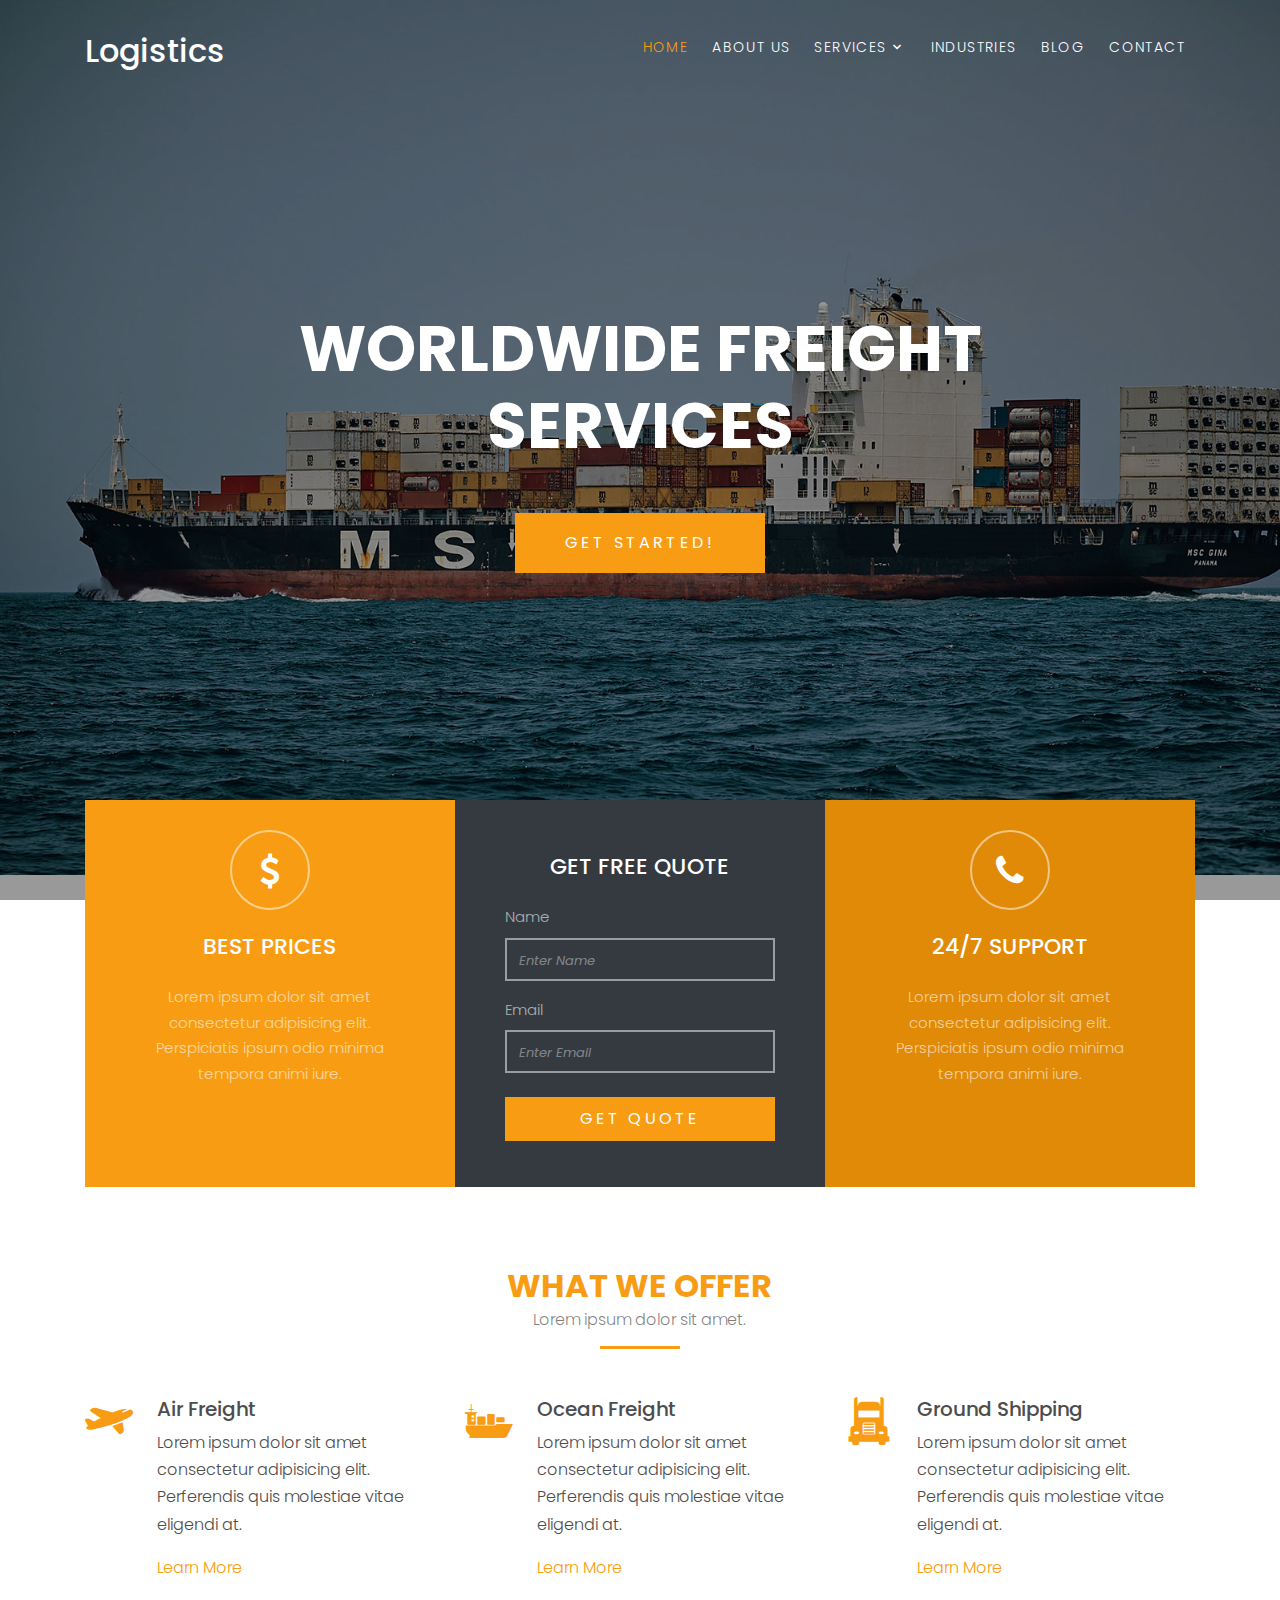
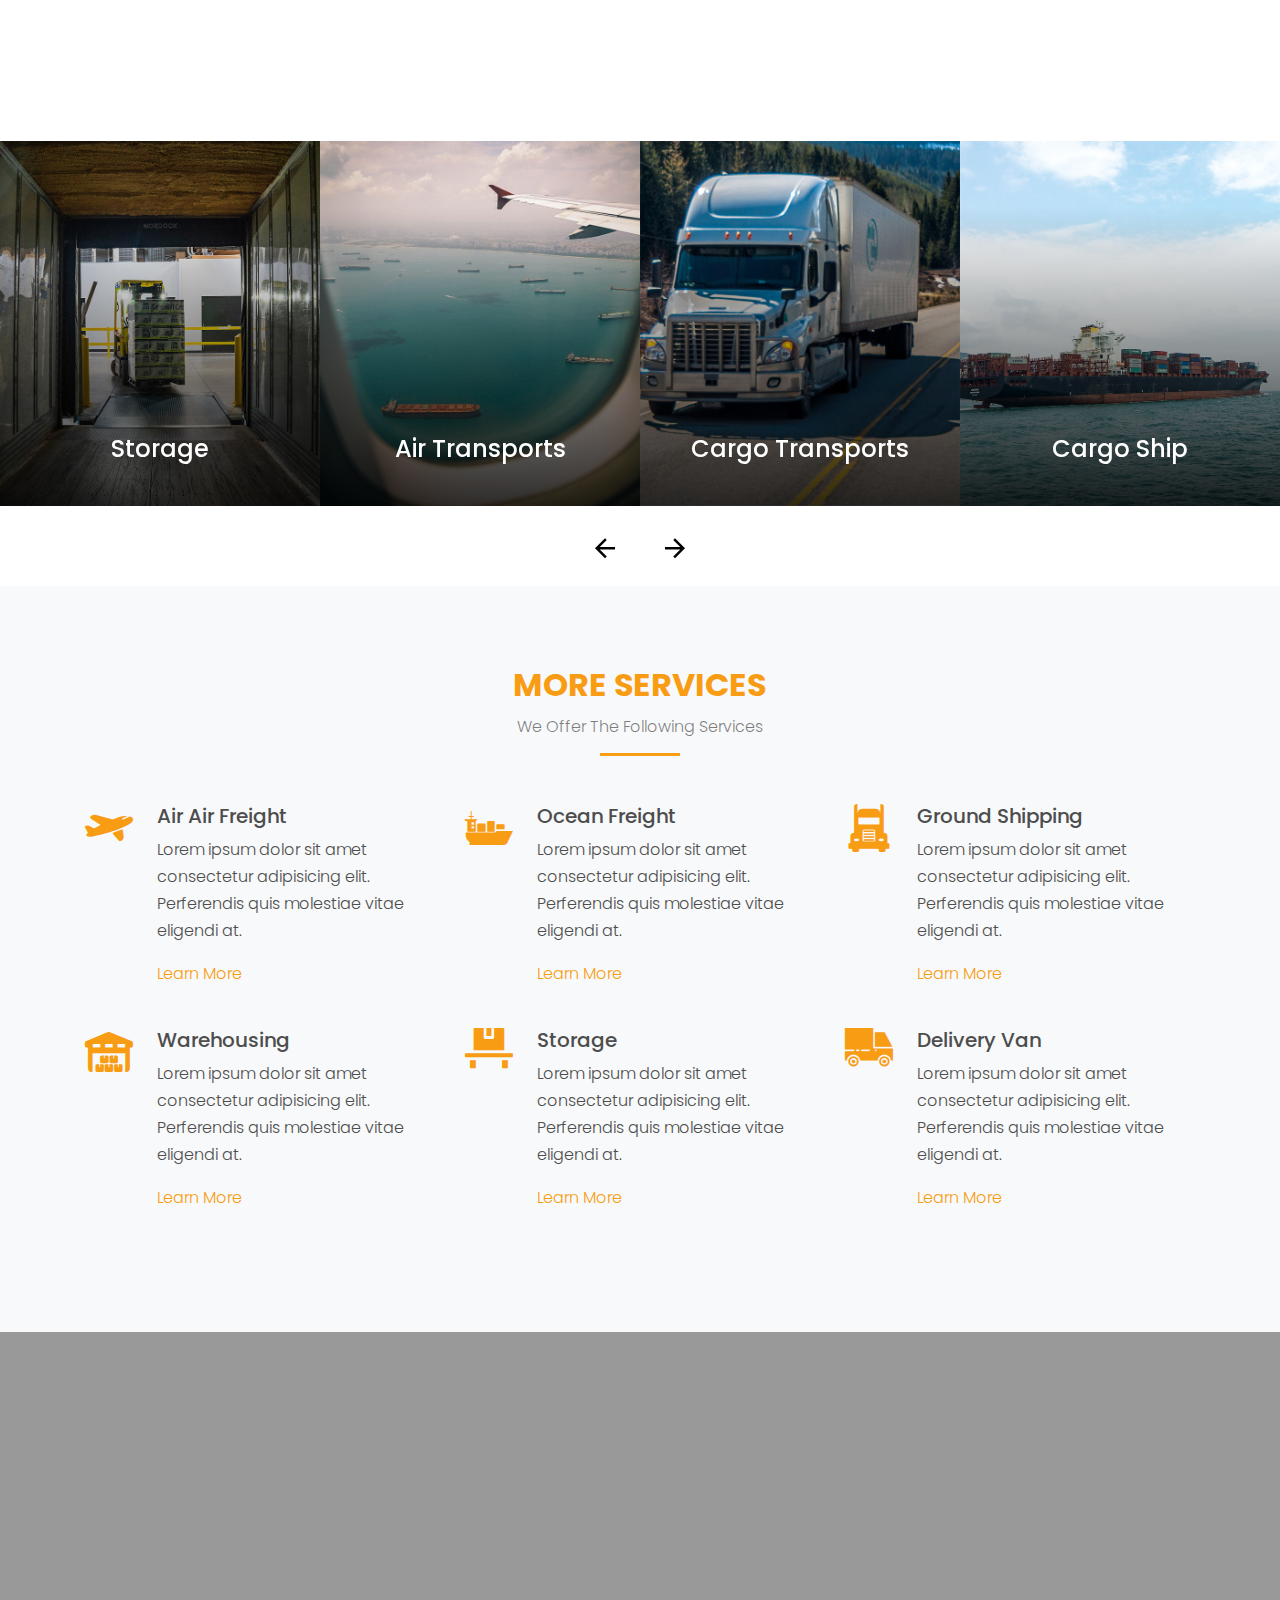
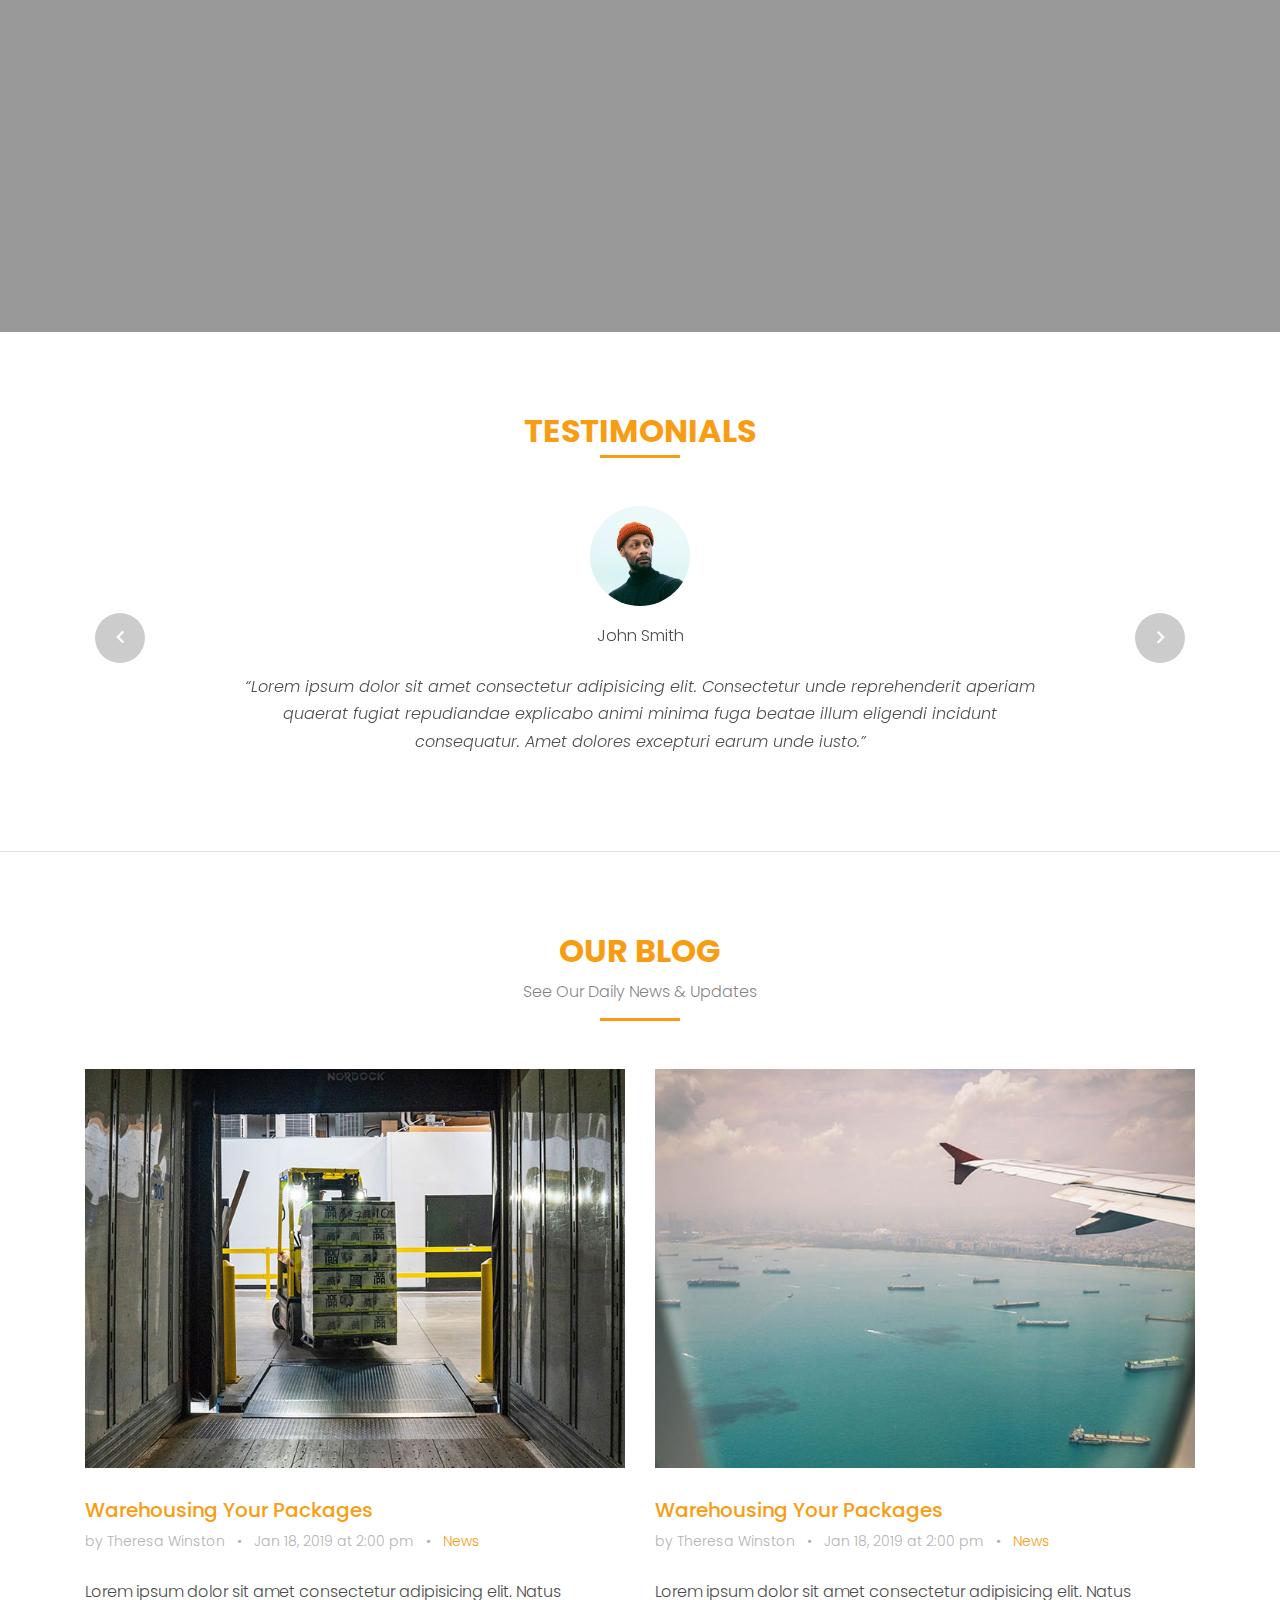
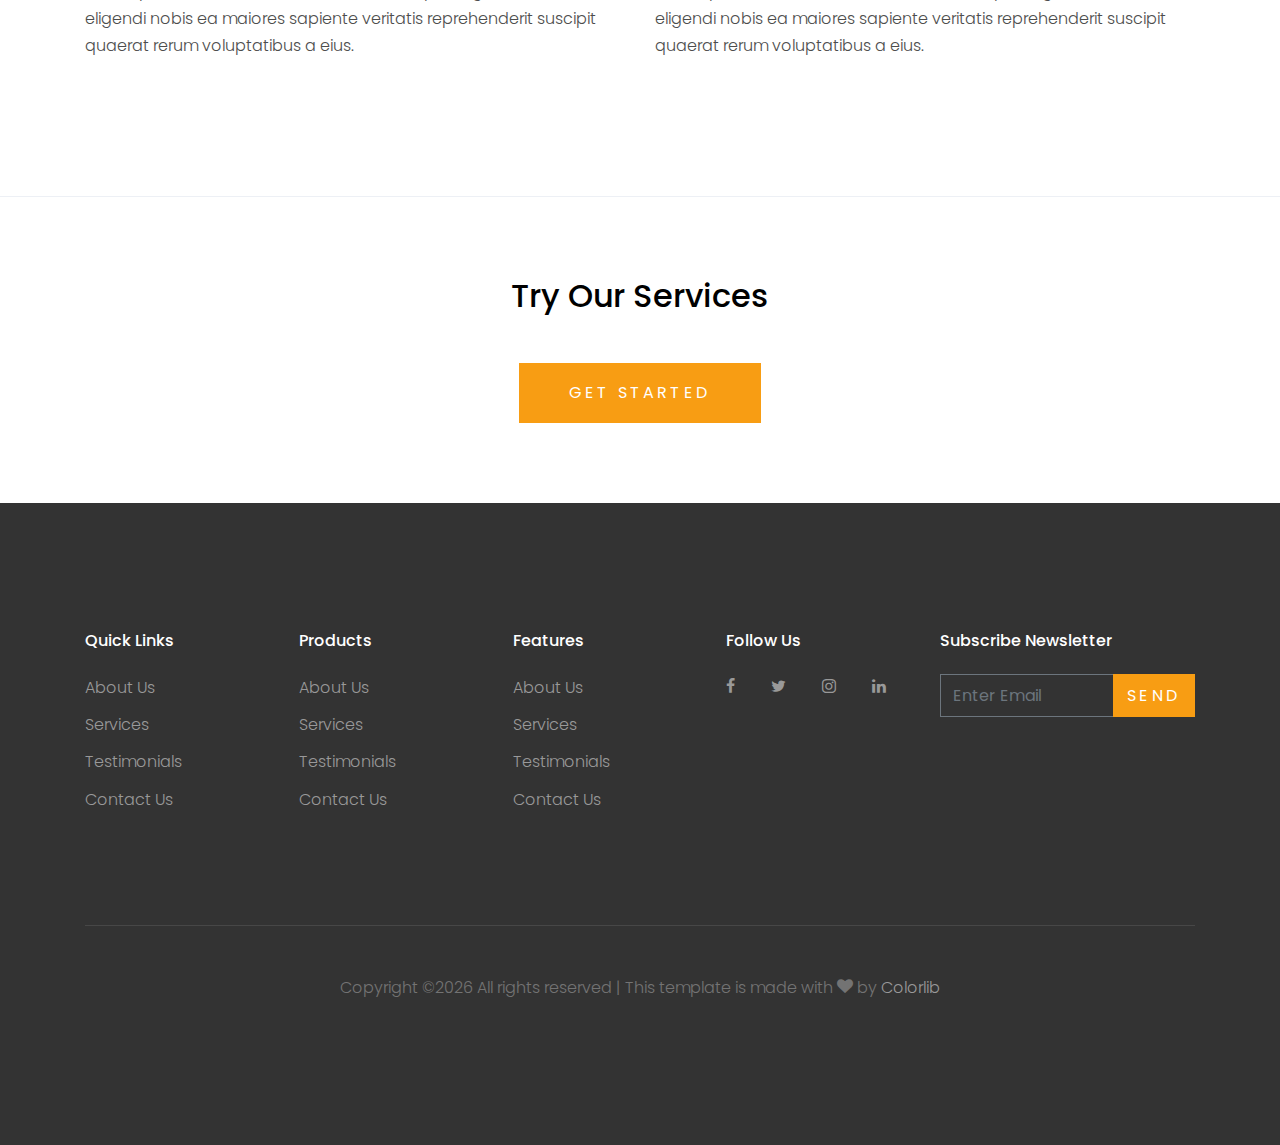
==== index.html @ 77e8cea9 "add index web" ====
<!DOCTYPE html>
<html lang="en">
  <head>
    <title>Logistics &mdash; Colorlib Website Template</title>
    <meta charset="utf-8">
    <meta name="viewport" content="width=device-width, initial-scale=1, shrink-to-fit=no">

    <link rel="stylesheet" href="https://fonts.googleapis.com/css?family=Poppins:200,300,400,700,900|Display+Playfair:200,300,400,700"> 
    <link rel="stylesheet" href="fonts/icomoon/style.css">

    <link rel="stylesheet" href="css/bootstrap.min.css">
    <link rel="stylesheet" href="css/magnific-popup.css">
    <link rel="stylesheet" href="css/jquery-ui.css">
    <link rel="stylesheet" href="css/owl.carousel.min.css">
    <link rel="stylesheet" href="css/owl.theme.default.min.css">

    <link rel="stylesheet" href="css/bootstrap-datepicker.css">

    <link rel="stylesheet" href="fonts/flaticon/font/flaticon.css">



    <link rel="stylesheet" href="css/aos.css">

    <link rel="stylesheet" href="css/style.css">
    
  </head>
  <body>
  
  <div class="site-wrap">

    <div class="site-mobile-menu">
      <div class="site-mobile-menu-header">
        <div class="site-mobile-menu-close mt-3">
          <span class="icon-close2 js-menu-toggle"></span>
        </div>
      </div>
      <div class="site-mobile-menu-body"></div>
    </div>
    
    <header class="site-navbar py-3" role="banner">

      <div class="container">
        <div class="row align-items-center">
          
          <div class="col-11 col-xl-2">
            <h1 class="mb-0"><a href="index.html" class="text-white h2 mb-0">Logistics</a></h1>
          </div>
          <div class="col-12 col-md-10 d-none d-xl-block">
            <nav class="site-navigation position-relative text-right" role="navigation">

              <ul class="site-menu js-clone-nav mx-auto d-none d-lg-block">
                <li class="active"><a href="index.html">Home</a></li>
                <li><a href="about.html">About Us</a></li>
                <li class="has-children">
                  <a href="services.html">Services</a>
                  <ul class="dropdown">
                    <li><a href="#">Air Freight</a></li>
                    <li><a href="#">Ocean Freight</a></li>
                    <li><a href="#">Ground Shipping</a></li>
                    <li><a href="#">Warehousing</a></li>
                    <li><a href="#">Storage</a></li>
                  </ul>
                </li>
                <li><a href="industries.html">Industries</a></li>
                <li><a href="blog.html">Blog</a></li>
                <li><a href="contact.html">Contact</a></li>
              </ul>
            </nav>
          </div>


          <div class="d-inline-block d-xl-none ml-md-0 mr-auto py-3" style="position: relative; top: 3px;"><a href="#" class="site-menu-toggle js-menu-toggle text-white"><span class="icon-menu h3"></span></a></div>

          </div>

        </div>
      </div>
      
    </header>

  

    <div class="site-blocks-cover overlay" style="background-image: url(images/hero_bg_1.jpg);" data-aos="fade" data-stellar-background-ratio="0.5">
      <div class="container">
        <div class="row align-items-center justify-content-center text-center">

          <div class="col-md-8" data-aos="fade-up" data-aos-delay="400">
            

            <h1 class="text-white font-weight-light mb-5 text-uppercase font-weight-bold">Worldwide Freight Services</h1>
            <p><a href="#" class="btn btn-primary py-3 px-5 text-white">Get Started!</a></p>

          </div>
        </div>
      </div>
    </div>  

    <div class="container">
      <div class="row align-items-center no-gutters align-items-stretch overlap-section">
        <div class="col-md-4">
          <div class="feature-1 pricing h-100 text-center">
            <div class="icon">
              <span class="icon-dollar"></span>
            </div>
            <h2 class="my-4 heading">Best Prices</h2>
            <p>Lorem ipsum dolor sit amet consectetur adipisicing elit. Perspiciatis ipsum odio minima tempora animi iure.</p>
          </div>
        </div>
        <div class="col-md-4">
          <div class="free-quote bg-dark h-100">
            <h2 class="my-4 heading  text-center">Get Free Quote</h2>
            <form method="post">
              <div class="form-group">
                <label for="fq_name">Name</label>
                <input type="text" class="form-control btn-block" id="fq_name" name="fq_name" placeholder="Enter Name">
              </div>
              <div class="form-group mb-4">
                <label for="fq_email">Email</label>
                <input type="text" class="form-control btn-block" id="fq_email" name="fq_email" placeholder="Enter Email">
              </div>
              <div class="form-group">
                <input type="submit" class="btn btn-primary text-white py-2 px-4 btn-block" value="Get Quote">  
              </div>
            </form>
          </div>
        </div>
        <div class="col-md-4">
          <div class="feature-3 pricing h-100 text-center">
            <div class="icon">
              <span class="icon-phone"></span>
            </div>
            <h2 class="my-4 heading">24/7 Support</h2>
            <p>Lorem ipsum dolor sit amet consectetur adipisicing elit. Perspiciatis ipsum odio minima tempora animi iure.</p>
          </div>
        </div>
      </div>
    </div>

    <div class="site-section">
      <div class="container">
        <div class="row justify-content-center mb-5">
          <div class="col-md-7 text-center border-primary">
            <h2 class="mb-0 text-primary">What We Offer</h2>
            <p class="color-black-opacity-5">Lorem ipsum dolor sit amet.</p>
          </div>
        </div>
        <div class="row align-items-stretch">
          <div class="col-md-6 col-lg-4 mb-4 mb-lg-0">
            <div class="unit-4 d-flex">
              <div class="unit-4-icon mr-4"><span class="text-primary flaticon-travel"></span></div>
              <div>
                <h3>Air Freight</h3>
                <p>Lorem ipsum dolor sit amet consectetur adipisicing elit. Perferendis quis molestiae vitae eligendi at.</p>
                <p class="mb-0"><a href="#">Learn More</a></p>
              </div>
            </div>
          </div>
          <div class="col-md-6 col-lg-4 mb-4 mb-lg-0">
            <div class="unit-4 d-flex">
              <div class="unit-4-icon mr-4"><span class="text-primary flaticon-sea-ship-with-containers"></span></div>
              <div>
                <h3>Ocean Freight</h3>
                <p>Lorem ipsum dolor sit amet consectetur adipisicing elit. Perferendis quis molestiae vitae eligendi at.</p>
                <p class="mb-0"><a href="#">Learn More</a></p>
              </div>
            </div>
          </div>
          <div class="col-md-6 col-lg-4 mb-4 mb-lg-0">
            <div class="unit-4 d-flex">
              <div class="unit-4-icon mr-4"><span class="text-primary flaticon-frontal-truck"></span></div>
              <div>
                <h3>Ground Shipping</h3>
                <p>Lorem ipsum dolor sit amet consectetur adipisicing elit. Perferendis quis molestiae vitae eligendi at.</p>
                <p class="mb-0"><a href="#">Learn More</a></p>
              </div>
            </div>
          </div>

        </div>
      </div>
    </div>
  

    <div class="site-section block-13">
      <!-- <div class="container"></div> -->


      <div class="owl-carousel nonloop-block-13">
        <div>
          <a href="#" class="unit-1 text-center">
            <img src="images/img_1.jpg" alt="Image" class="img-fluid">
            <div class="unit-1-text">
              <h3 class="unit-1-heading">Storage</h3>
              <p class="px-5">Lorem ipsum dolor sit amet consectetur adipisicing elit. Eos tempore ullam minus voluptate libero.</p>
            </div>
          </a>
        </div>

        <div>
          <a href="#" class="unit-1 text-center">
            <img src="images/img_2.jpg" alt="Image" class="img-fluid">
            <div class="unit-1-text">
              <h3 class="unit-1-heading">Air Transports</h3>
              <p class="px-5">Lorem ipsum dolor sit amet consectetur adipisicing elit. Eos tempore ullam minus voluptate libero.</p>
            </div>
          </a>
        </div>

        <div>
          <a href="#" class="unit-1 text-center">
            <img src="images/img_3.jpg" alt="Image" class="img-fluid">
            <div class="unit-1-text">
              <h3 class="unit-1-heading">Cargo Transports</h3>
              <p class="px-5">Lorem ipsum dolor sit amet consectetur adipisicing elit. Eos tempore ullam minus voluptate libero.</p>
            </div>
          </a>
        </div>

        <div>
          <a href="#" class="unit-1 text-center">
            <img src="images/img_4.jpg" alt="Image" class="img-fluid">
            <div class="unit-1-text">
              <h3 class="unit-1-heading">Cargo Ship</h3>
              <p class="px-5">Lorem ipsum dolor sit amet consectetur adipisicing elit. Eos tempore ullam minus voluptate libero.</p>
            </div>
          </a>
        </div>

        <div>
          <a href="#" class="unit-1 text-center">
            <img src="images/img_5.jpg" alt="Image" class="img-fluid">
            <div class="unit-1-text">
              <h3 class="unit-1-heading">Ware Housing</h3>
              <p class="px-5">Lorem ipsum dolor sit amet consectetur adipisicing elit. Eos tempore ullam minus voluptate libero.</p>
            </div>
          </a>
        </div>


      </div>
    </div>


    

    <div class="site-section bg-light">
      <div class="container">
        <div class="row justify-content-center mb-5">
          <div class="col-md-7 text-center border-primary">
            <h2 class="font-weight-light text-primary">More Services</h2>
            <p class="color-black-opacity-5">We Offer The Following Services</p>
          </div>
        </div>
        <div class="row align-items-stretch">
          <div class="col-md-6 col-lg-4 mb-4 mb-lg-4">
            <div class="unit-4 d-flex">
              <div class="unit-4-icon mr-4"><span class="text-primary flaticon-travel"></span></div>
              <div>
                <h3>Air Air Freight</h3>
                <p>Lorem ipsum dolor sit amet consectetur adipisicing elit. Perferendis quis molestiae vitae eligendi at.</p>
                <p><a href="#">Learn More</a></p>
              </div>
            </div>
          </div>
          <div class="col-md-6 col-lg-4 mb-4 mb-lg-4">
            <div class="unit-4 d-flex">
              <div class="unit-4-icon mr-4"><span class="text-primary flaticon-sea-ship-with-containers"></span></div>
              <div>
                <h3>Ocean Freight</h3>
                <p>Lorem ipsum dolor sit amet consectetur adipisicing elit. Perferendis quis molestiae vitae eligendi at.</p>
                <p><a href="#">Learn More</a></p>
              </div>
            </div>
          </div>
          <div class="col-md-6 col-lg-4 mb-4 mb-lg-4">
            <div class="unit-4 d-flex">
              <div class="unit-4-icon mr-4"><span class="text-primary flaticon-frontal-truck"></span></div>
              <div>
                <h3>Ground Shipping</h3>
                <p>Lorem ipsum dolor sit amet consectetur adipisicing elit. Perferendis quis molestiae vitae eligendi at.</p>
                <p><a href="#">Learn More</a></p>
              </div>
            </div>
          </div>


          <div class="col-md-6 col-lg-4 mb-4 mb-lg-4">
            <div class="unit-4 d-flex">
              <div class="unit-4-icon mr-4"><span class="text-primary flaticon-barn"></span></div>
              <div>
                <h3>Warehousing</h3>
                <p>Lorem ipsum dolor sit amet consectetur adipisicing elit. Perferendis quis molestiae vitae eligendi at.</p>
                <p><a href="#">Learn More</a></p>
              </div>
            </div>
          </div>
          <div class="col-md-6 col-lg-4 mb-4 mb-lg-4">
            <div class="unit-4 d-flex">
              <div class="unit-4-icon mr-4"><span class="text-primary flaticon-platform"></span></div>
              <div>
                <h3>Storage</h3>
                <p>Lorem ipsum dolor sit amet consectetur adipisicing elit. Perferendis quis molestiae vitae eligendi at.</p>
                <p><a href="#">Learn More</a></p>
              </div>
            </div>
          </div>
          <div class="col-md-6 col-lg-4 mb-4 mb-lg-4">
            <div class="unit-4 d-flex">
              <div class="unit-4-icon mr-4"><span class="text-primary flaticon-car"></span></div>
              <div>
                <h3>Delivery Van</h3>
                <p>Lorem ipsum dolor sit amet consectetur adipisicing elit. Perferendis quis molestiae vitae eligendi at.</p>
                <p><a href="#">Learn More</a></p>
              </div>
            </div>
          </div>

        </div>
      </div>
    </div>

    <div class="site-blocks-cover overlay inner-page-cover" style="background-image: url(images/hero_bg_2.jpg); background-attachment: fixed;">
      <div class="container">
        <div class="row align-items-center justify-content-center text-center">

          <div class="col-md-7" data-aos="fade-up" data-aos-delay="400">
            <a href="https://vimeo.com/channels/staffpicks/93951774" class="play-single-big mb-4 d-inline-block popup-vimeo"><span class="icon-play"></span></a>
            <h2 class="text-white font-weight-light mb-5 h1">View Our Services By Watching This Short Video</h2>
            
          </div>
        </div>
      </div>
    </div>  
    
    <div class="site-section border-bottom">
      <div class="container">

        <div class="row justify-content-center mb-5">
          <div class="col-md-7 text-center border-primary">
            <h2 class="font-weight-light text-primary">Testimonials</h2>
          </div>
        </div>

        <div class="slide-one-item home-slider owl-carousel">
          <div>
            <div class="testimonial">
              <figure class="mb-4">
                <img src="images/person_3.jpg" alt="Image" class="img-fluid mb-3">
                <p>John Smith</p>
              </figure>
              <blockquote>
                <p>&ldquo;Lorem ipsum dolor sit amet consectetur adipisicing elit. Consectetur unde reprehenderit aperiam quaerat fugiat repudiandae explicabo animi minima fuga beatae illum eligendi incidunt consequatur. Amet dolores excepturi earum unde iusto.&rdquo;</p>
              </blockquote>
            </div>
          </div>
          <div>
            <div class="testimonial">
              <figure class="mb-4">
                <img src="images/person_2.jpg" alt="Image" class="img-fluid mb-3">
                <p>Christine Aguilar</p>
              </figure>
              <blockquote>
                <p>&ldquo;Lorem ipsum dolor sit amet consectetur adipisicing elit. Consectetur unde reprehenderit aperiam quaerat fugiat repudiandae explicabo animi minima fuga beatae illum eligendi incidunt consequatur. Amet dolores excepturi earum unde iusto.&rdquo;</p>
              </blockquote>
            </div>
          </div>

          <div>
            <div class="testimonial">
              <figure class="mb-4">
                <img src="images/person_4.jpg" alt="Image" class="img-fluid mb-3">
                <p>Robert Spears</p>
              </figure>
              <blockquote>
                <p>&ldquo;Lorem ipsum dolor sit amet consectetur adipisicing elit. Consectetur unde reprehenderit aperiam quaerat fugiat repudiandae explicabo animi minima fuga beatae illum eligendi incidunt consequatur. Amet dolores excepturi earum unde iusto.&rdquo;</p>
              </blockquote>
            </div>
          </div>

          <div>
            <div class="testimonial">
              <figure class="mb-4">
                <img src="images/person_5.jpg" alt="Image" class="img-fluid mb-3">
                <p>Bruce Rogers</p>
              </figure>
              <blockquote>
                <p>&ldquo;Lorem ipsum dolor sit amet consectetur adipisicing elit. Consectetur unde reprehenderit aperiam quaerat fugiat repudiandae explicabo animi minima fuga beatae illum eligendi incidunt consequatur. Amet dolores excepturi earum unde iusto.&rdquo;</p>
              </blockquote>
            </div>
          </div>

        </div>
      </div>
    </div>

    <div class="site-section">
      <div class="container">
        <div class="row justify-content-center mb-5">
          <div class="col-md-7 text-center border-primary">
            <h2 class="font-weight-light text-primary">Our Blog</h2>
            <p class="color-black-opacity-5">See Our Daily News &amp; Updates</p>
          </div>
        </div>
        <div class="row mb-3 align-items-stretch">
          <div class="col-md-6 col-lg-6 mb-4 mb-lg-4">
            <div class="h-entry">
              <img src="images/blog_1.jpg" alt="Image" class="img-fluid">
              <h2 class="font-size-regular"><a href="#">Warehousing Your Packages</a></h2>
              <div class="meta mb-4">by Theresa Winston <span class="mx-2">&bullet;</span> Jan 18, 2019 at 2:00 pm <span class="mx-2">&bullet;</span> <a href="#">News</a></div>
              <p>Lorem ipsum dolor sit amet consectetur adipisicing elit. Natus eligendi nobis ea maiores sapiente veritatis reprehenderit suscipit quaerat rerum voluptatibus a eius.</p>
            </div> 
          </div>
          <div class="col-md-6 col-lg-6 mb-4 mb-lg-4">
            <div class="h-entry">
              <img src="images/blog_2.jpg" alt="Image" class="img-fluid">
              <h2 class="font-size-regular"><a href="#">Warehousing Your Packages</a></h2>
              <div class="meta mb-4">by Theresa Winston <span class="mx-2">&bullet;</span> Jan 18, 2019 at 2:00 pm <span class="mx-2">&bullet;</span> <a href="#">News</a></div>
              <p>Lorem ipsum dolor sit amet consectetur adipisicing elit. Natus eligendi nobis ea maiores sapiente veritatis reprehenderit suscipit quaerat rerum voluptatibus a eius.</p>
            </div>
          </div>
        </div>
      </div>
    </div>
    
    <div class="site-section border-top">
      <div class="container">
        <div class="row text-center">
          <div class="col-md-12">
            <h2 class="mb-5 text-black">Try Our Services</h2>
            <p class="mb-0"><a href="booking.html" class="btn btn-primary py-3 px-5 text-white">Get Started</a></p>
          </div>
        </div>
      </div>
    </div>
    
    <footer class="site-footer">
      <div class="container">
        <div class="row">
          <div class="col-md-9">
            <div class="row">
              <div class="col-md-3">
                <h2 class="footer-heading mb-4">Quick Links</h2>
                <ul class="list-unstyled">
                  <li><a href="#">About Us</a></li>
                  <li><a href="#">Services</a></li>
                  <li><a href="#">Testimonials</a></li>
                  <li><a href="#">Contact Us</a></li>
                </ul>
              </div>
              <div class="col-md-3">
                <h2 class="footer-heading mb-4">Products</h2>
                <ul class="list-unstyled">
                  <li><a href="#">About Us</a></li>
                  <li><a href="#">Services</a></li>
                  <li><a href="#">Testimonials</a></li>
                  <li><a href="#">Contact Us</a></li>
                </ul>
              </div>
              <div class="col-md-3">
                <h2 class="footer-heading mb-4">Features</h2>
                <ul class="list-unstyled">
                  <li><a href="#">About Us</a></li>
                  <li><a href="#">Services</a></li>
                  <li><a href="#">Testimonials</a></li>
                  <li><a href="#">Contact Us</a></li>
                </ul>
              </div>
              <div class="col-md-3">
                <h2 class="footer-heading mb-4">Follow Us</h2>
                <a href="#" class="pl-0 pr-3"><span class="icon-facebook"></span></a>
                <a href="#" class="pl-3 pr-3"><span class="icon-twitter"></span></a>
                <a href="#" class="pl-3 pr-3"><span class="icon-instagram"></span></a>
                <a href="#" class="pl-3 pr-3"><span class="icon-linkedin"></span></a>
              </div>
            </div>
          </div>
          <div class="col-md-3">
            <h2 class="footer-heading mb-4">Subscribe Newsletter</h2>
            <form action="#" method="post">
              <div class="input-group mb-3">
                <input type="text" class="form-control border-secondary text-white bg-transparent" placeholder="Enter Email" aria-label="Enter Email" aria-describedby="button-addon2">
                <div class="input-group-append">
                  <button class="btn btn-primary text-white" type="button" id="button-addon2">Send</button>
                </div>
              </div>
            </form>
          </div>
        </div>
        <div class="row pt-5 mt-5 text-center">
          <div class="col-md-12">
            <div class="border-top pt-5">
            <p>
            <!-- Link back to Colorlib can't be removed. Template is licensed under CC BY 3.0. -->
            Copyright &copy;<script>document.write(new Date().getFullYear());</script> All rights reserved | This template is made with <i class="icon-heart" aria-hidden="true"></i> by <a href="https://colorlib.com" target="_blank" >Colorlib</a>
            <!-- Link back to Colorlib can't be removed. Template is licensed under CC BY 3.0. -->
            </p>
            </div>
          </div>
          
        </div>
      </div>
    </footer>
  </div>

  <script src="js/jquery-3.3.1.min.js"></script>
  <script src="js/jquery-migrate-3.0.1.min.js"></script>
  <script src="js/jquery-ui.js"></script>
  <script src="js/popper.min.js"></script>
  <script src="js/bootstrap.min.js"></script>
  <script src="js/owl.carousel.min.js"></script>
  <script src="js/jquery.stellar.min.js"></script>
  <script src="js/jquery.countdown.min.js"></script>
  <script src="js/jquery.magnific-popup.min.js"></script>
  <script src="js/bootstrap-datepicker.min.js"></script>
  <script src="js/aos.js"></script>

  <script src="js/main.js"></script>
    
  </body>
</html>
---- fonts/icomoon/style.css ----
@font-face {
  font-family: 'icomoon';
  src:  url('fonts/icomoon.eot?10si43');
  src:  url('fonts/icomoon.eot?10si43#iefix') format('embedded-opentype'),
    url('fonts/icomoon.ttf?10si43') format('truetype'),
    url('fonts/icomoon.woff?10si43') format('woff'),
    url('fonts/icomoon.svg?10si43#icomoon') format('svg');
  font-weight: normal;
  font-style: normal;
}

[class^="icon-"], [class*=" icon-"] {
  /* use !important to prevent issues with browser extensions that change fonts */
  font-family: 'icomoon' !important;
  speak: none;
  font-style: normal;
  font-weight: normal;
  font-variant: normal;
  text-transform: none;
  line-height: 1;

  /* Better Font Rendering =========== */
  -webkit-font-smoothing: antialiased;
  -moz-osx-font-smoothing: grayscale;
}

.icon-asterisk:before {
  content: "\f069";
}
.icon-plus:before {
  content: "\f067";
}
.icon-question:before {
  content: "\f128";
}
.icon-minus:before {
  content: "\f068";
}
.icon-glass:before {
  content: "\f000";
}
.icon-music:before {
  content: "\f001";
}
.icon-search:before {
  content: "\f002";
}
.icon-envelope-o:before {
  content: "\f003";
}
.icon-heart:before {
  content: "\f004";
}
.icon-star:before {
  content: "\f005";
}
.icon-star-o:before {
  content: "\f006";
}
.icon-user:before {
  content: "\f007";
}
.icon-film:before {
  content: "\f008";
}
.icon-th-large:before {
  content: "\f009";
}
.icon-th:before {
  content: "\f00a";
}
.icon-th-list:before {
  content: "\f00b";
}
.icon-check:before {
  content: "\f00c";
}
.icon-close:before {
  content: "\f00d";
}
.icon-remove:before {
  content: "\f00d";
}
.icon-times:before {
  content: "\f00d";
}
.icon-search-plus:before {
  content: "\f00e";
}
.icon-search-minus:before {
  content: "\f010";
}
.icon-power-off:before {
  content: "\f011";
}
.icon-signal:before {
  content: "\f012";
}
.icon-cog:before {
  content: "\f013";
}
.icon-gear:before {
  content: "\f013";
}
.icon-trash-o:before {
  content: "\f014";
}
.icon-home:before {
  content: "\f015";
}
.icon-file-o:before {
  content: "\f016";
}
.icon-clock-o:before {
  content: "\f017";
}
.icon-road:before {
  content: "\f018";
}
.icon-download:before {
  content: "\f019";
}
.icon-arrow-circle-o-down:before {
  content: "\f01a";
}
.icon-arrow-circle-o-up:before {
  content: "\f01b";
}
.icon-inbox:before {
  content: "\f01c";
}
.icon-play-circle-o:before {
  content: "\f01d";
}
.icon-repeat:before {
  content: "\f01e";
}
.icon-rotate-right:before {
  content: "\f01e";
}
.icon-refresh:before {
  content: "\f021";
}
.icon-list-alt:before {
  content: "\f022";
}
.icon-lock:before {
  content: "\f023";
}
.icon-flag:before {
  content: "\f024";
}
.icon-headphones:before {
  content: "\f025";
}
.icon-volume-off:before {
  content: "\f026";
}
.icon-volume-down:before {
  content: "\f027";
}
.icon-volume-up:before {
  content: "\f028";
}
.icon-qrcode:before {
  content: "\f029";
}
.icon-barcode:before {
  content: "\f02a";
}
.icon-tag:before {
  content: "\f02b";
}
.icon-tags:before {
  content: "\f02c";
}
.icon-book:before {
  content: "\f02d";
}
.icon-bookmark:before {
  content: "\f02e";
}
.icon-print:before {
  content: "\f02f";
}
.icon-camera:before {
  content: "\f030";
}
.icon-font:before {
  content: "\f031";
}
.icon-bold:before {
  content: "\f032";
}
.icon-italic:before {
  content: "\f033";
}
.icon-text-height:before {
  content: "\f034";
}
.icon-text-width:before {
  content: "\f035";
}
.icon-align-left:before {
  content: "\f036";
}
.icon-align-center:before {
  content: "\f037";
}
.icon-align-right:before {
  content: "\f038";
}
.icon-align-justify:before {
  content: "\f039";
}
.icon-list:before {
  content: "\f03a";
}
.icon-dedent:before {
  content: "\f03b";
}
.icon-outdent:before {
  content: "\f03b";
}
.icon-indent:before {
  content: "\f03c";
}
.icon-video-camera:before {
  content: "\f03d";
}
.icon-image:before {
  content: "\f03e";
}
.icon-photo:before {
  content: "\f03e";
}
.icon-picture-o:before {
  content: "\f03e";
}
.icon-pencil:before {
  content: "\f040";
}
.icon-map-marker:before {
  content: "\f041";
}
.icon-adjust:before {
  content: "\f042";
}
.icon-tint:before {
  content: "\f043";
}
.icon-edit:before {
  content: "\f044";
}
.icon-pencil-square-o:before {
  content: "\f044";
}
.icon-share-square-o:before {
  content: "\f045";
}
.icon-check-square-o:before {
  content: "\f046";
}
.icon-arrows:before {
  content: "\f047";
}
.icon-step-backward:before {
  content: "\f048";
}
.icon-fast-backward:before {
  content: "\f049";
}
.icon-backward:before {
  content: "\f04a";
}
.icon-play:before {
  content: "\f04b";
}
.icon-pause:before {
  content: "\f04c";
}
.icon-stop:before {
  content: "\f04d";
}
.icon-forward:before {
  content: "\f04e";
}
.icon-fast-forward:before {
  content: "\f050";
}
.icon-step-forward:before {
  content: "\f051";
}
.icon-eject:before {
  content: "\f052";
}
.icon-chevron-left:before {
  content: "\f053";
}
.icon-chevron-right:before {
  content: "\f054";
}
.icon-plus-circle:before {
  content: "\f055";
}
.icon-minus-circle:before {
  content: "\f056";
}
.icon-times-circle:before {
  content: "\f057";
}
.icon-check-circle:before {
  content: "\f058";
}
.icon-question-circle:before {
  content: "\f059";
}
.icon-info-circle:before {
  content: "\f05a";
}
.icon-crosshairs:before {
  content: "\f05b";
}
.icon-times-circle-o:before {
  content: "\f05c";
}
.icon-check-circle-o:before {
  content: "\f05d";
}
.icon-ban:before {
  content: "\f05e";
}
.icon-arrow-left:before {
  content: "\f060";
}
.icon-arrow-right:before {
  content: "\f061";
}
.icon-arrow-up:before {
  content: "\f062";
}
.icon-arrow-down:before {
  content: "\f063";
}
.icon-mail-forward:before {
  content: "\f064";
}
.icon-share:before {
  content: "\f064";
}
.icon-expand:before {
  content: "\f065";
}
.icon-compress:before {
  content: "\f066";
}
.icon-exclamation-circle:before {
  content: "\f06a";
}
.icon-gift:before {
  content: "\f06b";
}
.icon-leaf:before {
  content: "\f06c";
}
.icon-fire:before {
  content: "\f06d";
}
.icon-eye:before {
  content: "\f06e";
}
.icon-eye-slash:before {
  content: "\f070";
}
.icon-exclamation-triangle:before {
  content: "\f071";
}
.icon-warning:before {
  content: "\f071";
}
.icon-plane:before {
  content: "\f072";
}
.icon-calendar:before {
  content: "\f073";
}
.icon-random:before {
  content: "\f074";
}
.icon-comment:before {
  content: "\f075";
}
.icon-magnet:before {
  content: "\f076";
}
.icon-chevron-up:before {
  content: "\f077";
}
.icon-chevron-down:before {
  content: "\f078";
}
.icon-retweet:before {
  content: "\f079";
}
.icon-shopping-cart:before {
  content: "\f07a";
}
.icon-folder:before {
  content: "\f07b";
}
.icon-folder-open:before {
  content: "\f07c";
}
.icon-arrows-v:before {
  content: "\f07d";
}
.icon-arrows-h:before {
  content: "\f07e";
}
.icon-bar-chart:before {
  content: "\f080";
}
.icon-bar-chart-o:before {
  content: "\f080";
}
.icon-twitter-square:before {
  content: "\f081";
}
.icon-facebook-square:before {
  content: "\f082";
}
.icon-camera-retro:before {
  content: "\f083";
}
.icon-key:before {
  content: "\f084";
}
.icon-cogs:before {
  content: "\f085";
}
.icon-gears:before {
  content: "\f085";
}
.icon-comments:before {
  content: "\f086";
}
.icon-thumbs-o-up:before {
  content: "\f087";
}
.icon-thumbs-o-down:before {
  content: "\f088";
}
.icon-star-half:before {
  content: "\f089";
}
.icon-heart-o:before {
  content: "\f08a";
}
.icon-sign-out:before {
  content: "\f08b";
}
.icon-linkedin-square:before {
  content: "\f08c";
}
.icon-thumb-tack:before {
  content: "\f08d";
}
.icon-external-link:before {
  content: "\f08e";
}
.icon-sign-in:before {
  content: "\f090";
}
.icon-trophy:before {
  content: "\f091";
}
.icon-github-square:before {
  content: "\f092";
}
.icon-upload:before {
  content: "\f093";
}
.icon-lemon-o:before {
  content: "\f094";
}
.icon-phone:before {
  content: "\f095";
}
.icon-square-o:before {
  content: "\f096";
}
.icon-bookmark-o:before {
  content: "\f097";
}
.icon-phone-square:before {
  content: "\f098";
}
.icon-twitter:before {
  content: "\f099";
}
.icon-facebook:before {
  content: "\f09a";
}
.icon-facebook-f:before {
  content: "\f09a";
}
.icon-github:before {
  content: "\f09b";
}
.icon-unlock:before {
  content: "\f09c";
}
.icon-credit-card:before {
  content: "\f09d";
}
.icon-feed:before {
  content: "\f09e";
}
.icon-rss:before {
  content: "\f09e";
}
.icon-hdd-o:before {
  content: "\f0a0";
}
.icon-bullhorn:before {
  content: "\f0a1";
}
.icon-bell-o:before {
  content: "\f0a2";
}
.icon-certificate:before {
  content: "\f0a3";
}
.icon-hand-o-right:before {
  content: "\f0a4";
}
.icon-hand-o-left:before {
  content: "\f0a5";
}
.icon-hand-o-up:before {
  content: "\f0a6";
}
.icon-hand-o-down:before {
  content: "\f0a7";
}
.icon-arrow-circle-left:before {
  content: "\f0a8";
}
.icon-arrow-circle-right:before {
  content: "\f0a9";
}
.icon-arrow-circle-up:before {
  content: "\f0aa";
}
.icon-arrow-circle-down:before {
  content: "\f0ab";
}
.icon-globe:before {
  content: "\f0ac";
}
.icon-wrench:before {
  content: "\f0ad";
}
.icon-tasks:before {
  content: "\f0ae";
}
.icon-filter:before {
  content: "\f0b0";
}
.icon-briefcase:before {
  content: "\f0b1";
}
.icon-arrows-alt:before {
  content: "\f0b2";
}
.icon-group:before {
  content: "\f0c0";
}
.icon-users:before {
  content: "\f0c0";
}
.icon-chain:before {
  content: "\f0c1";
}
.icon-link:before {
  content: "\f0c1";
}
.icon-cloud:before {
  content: "\f0c2";
}
.icon-flask:before {
  content: "\f0c3";
}
.icon-cut:before {
  content: "\f0c4";
}
.icon-scissors:before {
  content: "\f0c4";
}
.icon-copy:before {
  content: "\f0c5";
}
.icon-files-o:before {
  content: "\f0c5";
}
.icon-paperclip:before {
  content: "\f0c6";
}
.icon-floppy-o:before {
  content: "\f0c7";
}
.icon-save:before {
  content: "\f0c7";
}
.icon-square:before {
  content: "\f0c8";
}
.icon-bars:before {
  content: "\f0c9";
}
.icon-navicon:before {
  content: "\f0c9";
}
.icon-reorder:before {
  content: "\f0c9";
}
.icon-list-ul:before {
  content: "\f0ca";
}
.icon-list-ol:before {
  content: "\f0cb";
}
.icon-strikethrough:before {
  content: "\f0cc";
}
.icon-underline:before {
  content: "\f0cd";
}
.icon-table:before {
  content: "\f0ce";
}
.icon-magic:before {
  content: "\f0d0";
}
.icon-truck:before {
  content: "\f0d1";
}
.icon-pinterest:before {
  content: "\f0d2";
}
.icon-pinterest-square:before {
  content: "\f0d3";
}
.icon-google-plus-square:before {
  content: "\f0d4";
}
.icon-google-plus:before {
  content: "\f0d5";
}
.icon-money:before {
  content: "\f0d6";
}
.icon-caret-down:before {
  content: "\f0d7";
}
.icon-caret-up:before {
  content: "\f0d8";
}
.icon-caret-left:before {
  content: "\f0d9";
}
.icon-caret-right:before {
  content: "\f0da";
}
.icon-columns:before {
  content: "\f0db";
}
.icon-sort:before {
  content: "\f0dc";
}
.icon-unsorted:before {
  content: "\f0dc";
}
.icon-sort-desc:before {
  content: "\f0dd";
}
.icon-sort-down:before {
  content: "\f0dd";
}
.icon-sort-asc:before {
  content: "\f0de";
}
.icon-sort-up:before {
  content: "\f0de";
}
.icon-envelope:before {
  content: "\f0e0";
}
.icon-linkedin:before {
  content: "\f0e1";
}
.icon-rotate-left:before {
  content: "\f0e2";
}
.icon-undo:before {
  content: "\f0e2";
}
.icon-gavel:before {
  content: "\f0e3";
}
.icon-legal:before {
  content: "\f0e3";
}
.icon-dashboard:before {
  content: "\f0e4";
}
.icon-tachometer:before {
  content: "\f0e4";
}
.icon-comment-o:before {
  content: "\f0e5";
}
.icon-comments-o:before {
  content: "\f0e6";
}
.icon-bolt:before {
  content: "\f0e7";
}
.icon-flash:before {
  content: "\f0e7";
}
.icon-sitemap:before {
  content: "\f0e8";
}
.icon-umbrella:before {
  content: "\f0e9";
}
.icon-clipboard:before {
  content: "\f0ea";
}
.icon-paste:before {
  content: "\f0ea";
}
.icon-lightbulb-o:before {
  content: "\f0eb";
}
.icon-exchange:before {
  content: "\f0ec";
}
.icon-cloud-download:before {
  content: "\f0ed";
}
.icon-cloud-upload:before {
  content: "\f0ee";
}
.icon-user-md:before {
  content: "\f0f0";
}
.icon-stethoscope:before {
  content: "\f0f1";
}
.icon-suitcase:before {
  content: "\f0f2";
}
.icon-bell:before {
  content: "\f0f3";
}
.icon-coffee:before {
  content: "\f0f4";
}
.icon-cutlery:before {
  content: "\f0f5";
}
.icon-file-text-o:before {
  content: "\f0f6";
}
.icon-building-o:before {
  content: "\f0f7";
}
.icon-hospital-o:before {
  content: "\f0f8";
}
.icon-ambulance:before {
  content: "\f0f9";
}
.icon-medkit:before {
  content: "\f0fa";
}
.icon-fighter-jet:before {
  content: "\f0fb";
}
.icon-beer:before {
  content: "\f0fc";
}
.icon-h-square:before {
  content: "\f0fd";
}
.icon-plus-square:before {
  content: "\f0fe";
}
.icon-angle-double-left:before {
  content: "\f100";
}
.icon-angle-double-right:before {
  content: "\f101";
}
.icon-angle-double-up:before {
  content: "\f102";
}
.icon-angle-double-down:before {
  content: "\f103";
}
.icon-angle-left:before {
  content: "\f104";
}
.icon-angle-right:before {
  content: "\f105";
}
.icon-angle-up:before {
  content: "\f106";
}
.icon-angle-down:before {
  content: "\f107";
}
.icon-desktop:before {
  content: "\f108";
}
.icon-laptop:before {
  content: "\f109";
}
.icon-tablet:before {
  content: "\f10a";
}
.icon-mobile:before {
  content: "\f10b";
}
.icon-mobile-phone:before {
  content: "\f10b";
}
.icon-circle-o:before {
  content: "\f10c";
}
.icon-quote-left:before {
  content: "\f10d";
}
.icon-quote-right:before {
  content: "\f10e";
}
.icon-spinner:before {
  content: "\f110";
}
.icon-circle:before {
  content: "\f111";
}
.icon-mail-reply:before {
  content: "\f112";
}
.icon-reply:before {
  content: "\f112";
}
.icon-github-alt:before {
  content: "\f113";
}
.icon-folder-o:before {
  content: "\f114";
}
.icon-folder-open-o:before {
  content: "\f115";
}
.icon-smile-o:before {
  content: "\f118";
}
.icon-frown-o:before {
  content: "\f119";
}
.icon-meh-o:before {
  content: "\f11a";
}
.icon-gamepad:before {
  content: "\f11b";
}
.icon-keyboard-o:before {
  content: "\f11c";
}
.icon-flag-o:before {
  content: "\f11d";
}
.icon-flag-checkered:before {
  content: "\f11e";
}
.icon-terminal:before {
  content: "\f120";
}
.icon-code:before {
  content: "\f121";
}
.icon-mail-reply-all:before {
  content: "\f122";
}
.icon-reply-all:before {
  content: "\f122";
}
.icon-star-half-empty:before {
  content: "\f123";
}
.icon-star-half-full:before {
  content: "\f123";
}
.icon-star-half-o:before {
  content: "\f123";
}
.icon-location-arrow:before {
  content: "\f124";
}
.icon-crop:before {
  content: "\f125";
}
.icon-code-fork:before {
  content: "\f126";
}
.icon-chain-broken:before {
  content: "\f127";
}
.icon-unlink:before {
  content: "\f127";
}
.icon-info:before {
  content: "\f129";
}
.icon-exclamation:before {
  content: "\f12a";
}
.icon-superscript:before {
  content: "\f12b";
}
.icon-subscript:before {
  content: "\f12c";
}
.icon-eraser:before {
  content: "\f12d";
}
.icon-puzzle-piece:before {
  content: "\f12e";
}
.icon-microphone:before {
  content: "\f130";
}
.icon-microphone-slash:before {
  content: "\f131";
}
.icon-shield:before {
  content: "\f132";
}
.icon-calendar-o:before {
  content: "\f133";
}
.icon-fire-extinguisher:before {
  content: "\f134";
}
.icon-rocket:before {
  content: "\f135";
}
.icon-maxcdn:before {
  content: "\f136";
}
.icon-chevron-circle-left:before {
  content: "\f137";
}
.icon-chevron-circle-right:before {
  content: "\f138";
}
.icon-chevron-circle-up:before {
  content: "\f139";
}
.icon-chevron-circle-down:before {
  content: "\f13a";
}
.icon-html5:before {
  content: "\f13b";
}
.icon-css3:before {
  content: "\f13c";
}
.icon-anchor:before {
  content: "\f13d";
}
.icon-unlock-alt:before {
  content: "\f13e";
}
.icon-bullseye:before {
  content: "\f140";
}
.icon-ellipsis-h:before {
  content: "\f141";
}
.icon-ellipsis-v:before {
  content: "\f142";
}
.icon-rss-square:before {
  content: "\f143";
}
.icon-play-circle:before {
  content: "\f144";
}
.icon-ticket:before {
  content: "\f145";
}
.icon-minus-square:before {
  content: "\f146";
}
.icon-minus-square-o:before {
  content: "\f147";
}
.icon-level-up:before {
  content: "\f148";
}
.icon-level-down:before {
  content: "\f149";
}
.icon-check-square:before {
  content: "\f14a";
}
.icon-pencil-square:before {
  content: "\f14b";
}
.icon-external-link-square:before {
  content: "\f14c";
}
.icon-share-square:before {
  content: "\f14d";
}
.icon-compass:before {
  content: "\f14e";
}
.icon-caret-square-o-down:before {
  content: "\f150";
}
.icon-toggle-down:before {
  content: "\f150";
}
.icon-caret-square-o-up:before {
  content: "\f151";
}
.icon-toggle-up:before {
  content: "\f151";
}
.icon-caret-square-o-right:before {
  content: "\f152";
}
.icon-toggle-right:before {
  content: "\f152";
}
.icon-eur:before {
  content: "\f153";
}
.icon-euro:before {
  content: "\f153";
}
.icon-gbp:before {
  content: "\f154";
}
.icon-dollar:before {
  content: "\f155";
}
.icon-usd:before {
  content: "\f155";
}
.icon-inr:before {
  content: "\f156";
}
.icon-rupee:before {
  content: "\f156";
}
.icon-cny:before {
  content: "\f157";
}
.icon-jpy:before {
  content: "\f157";
}
.icon-rmb:before {
  content: "\f157";
}
.icon-yen:before {
  content: "\f157";
}
.icon-rouble:before {
  content: "\f158";
}
.icon-rub:before {
  content: "\f158";
}
.icon-ruble:before {
  content: "\f158";
}
.icon-krw:before {
  content: "\f159";
}
.icon-won:before {
  content: "\f159";
}
.icon-bitcoin:before {
  content: "\f15a";
}
.icon-btc:before {
  content: "\f15a";
}
.icon-file:before {
  content: "\f15b";
}
.icon-file-text:before {
  content: "\f15c";
}
.icon-sort-alpha-asc:before {
  content: "\f15d";
}
.icon-sort-alpha-desc:before {
  content: "\f15e";
}
.icon-sort-amount-asc:before {
  content: "\f160";
}
.icon-sort-amount-desc:before {
  content: "\f161";
}
.icon-sort-numeric-asc:before {
  content: "\f162";
}
.icon-sort-numeric-desc:before {
  content: "\f163";
}
.icon-thumbs-up:before {
  content: "\f164";
}
.icon-thumbs-down:before {
  content: "\f165";
}
.icon-youtube-square:before {
  content: "\f166";
}
.icon-youtube:before {
  content: "\f167";
}
.icon-xing:before {
  content: "\f168";
}
.icon-xing-square:before {
  content: "\f169";
}
.icon-youtube-play:before {
  content: "\f16a";
}
.icon-dropbox:before {
  content: "\f16b";
}
.icon-stack-overflow:before {
  content: "\f16c";
}
.icon-instagram:before {
  content: "\f16d";
}
.icon-flickr:before {
  content: "\f16e";
}
.icon-adn:before {
  content: "\f170";
}
.icon-bitbucket:before {
  content: "\f171";
}
.icon-bitbucket-square:before {
  content: "\f172";
}
.icon-tumblr:before {
  content: "\f173";
}
.icon-tumblr-square:before {
  content: "\f174";
}
.icon-long-arrow-down:before {
  content: "\f175";
}
.icon-long-arrow-up:before {
  content: "\f176";
}
.icon-long-arrow-left:before {
  content: "\f177";
}
.icon-long-arrow-right:before {
  content: "\f178";
}
.icon-apple:before {
  content: "\f179";
}
.icon-windows:before {
  content: "\f17a";
}
.icon-android:before {
  content: "\f17b";
}
.icon-linux:before {
  content: "\f17c";
}
.icon-dribbble:before {
  content: "\f17d";
}
.icon-skype:before {
  content: "\f17e";
}
.icon-foursquare:before {
  content: "\f180";
}
.icon-trello:before {
  content: "\f181";
}
.icon-female:before {
  content: "\f182";
}
.icon-male:before {
  content: "\f183";
}
.icon-gittip:before {
  content: "\f184";
}
.icon-gratipay:before {
  content: "\f184";
}
.icon-sun-o:before {
  content: "\f185";
}
.icon-moon-o:before {
  content: "\f186";
}
.icon-archive:before {
  content: "\f187";
}
.icon-bug:before {
  content: "\f188";
}
.icon-vk:before {
  content: "\f189";
}
.icon-weibo:before {
  content: "\f18a";
}
.icon-renren:before {
  content: "\f18b";
}
.icon-pagelines:before {
  content: "\f18c";
}
.icon-stack-exchange:before {
  content: "\f18d";
}
.icon-arrow-circle-o-right:before {
  content: "\f18e";
}
.icon-arrow-circle-o-left:before {
  content: "\f190";
}
.icon-caret-square-o-left:before {
  content: "\f191";
}
.icon-toggle-left:before {
  content: "\f191";
}
.icon-dot-circle-o:before {
  content: "\f192";
}
.icon-wheelchair:before {
  content: "\f193";
}
.icon-vimeo-square:before {
  content: "\f194";
}
.icon-try:before {
  content: "\f195";
}
.icon-turkish-lira:before {
  content: "\f195";
}
.icon-plus-square-o:before {
  content: "\f196";
}
.icon-space-shuttle:before {
  content: "\f197";
}
.icon-slack:before {
  content: "\f198";
}
.icon-envelope-square:before {
  content: "\f199";
}
.icon-wordpress:before {
  content: "\f19a";
}
.icon-openid:before {
  content: "\f19b";
}
.icon-bank:before {
  content: "\f19c";
}
.icon-institution:before {
  content: "\f19c";
}
.icon-university:before {
  content: "\f19c";
}
.icon-graduation-cap:before {
  content: "\f19d";
}
.icon-mortar-board:before {
  content: "\f19d";
}
.icon-yahoo:before {
  content: "\f19e";
}
.icon-google:before {
  content: "\f1a0";
}
.icon-reddit:before {
  content: "\f1a1";
}
.icon-reddit-square:before {
  content: "\f1a2";
}
.icon-stumbleupon-circle:before {
  content: "\f1a3";
}
.icon-stumbleupon:before {
  content: "\f1a4";
}
.icon-delicious:before {
  content: "\f1a5";
}
.icon-digg:before {
  content: "\f1a6";
}
.icon-pied-piper-pp:before {
  content: "\f1a7";
}
.icon-pied-piper-alt:before {
  content: "\f1a8";
}
.icon-drupal:before {
  content: "\f1a9";
}
.icon-joomla:before {
  content: "\f1aa";
}
.icon-language:before {
  content: "\f1ab";
}
.icon-fax:before {
  content: "\f1ac";
}
.icon-building:before {
  content: "\f1ad";
}
.icon-child:before {
  content: "\f1ae";
}
.icon-paw:before {
  content: "\f1b0";
}
.icon-spoon:before {
  content: "\f1b1";
}
.icon-cube:before {
  content: "\f1b2";
}
.icon-cubes:before {
  content: "\f1b3";
}
.icon-behance:before {
  content: "\f1b4";
}
.icon-behance-square:before {
  content: "\f1b5";
}
.icon-steam:before {
  content: "\f1b6";
}
.icon-steam-square:before {
  content: "\f1b7";
}
.icon-recycle:before {
  content: "\f1b8";
}
.icon-automobile:before {
  content: "\f1b9";
}
.icon-car:before {
  content: "\f1b9";
}
.icon-cab:before {
  content: "\f1ba";
}
.icon-taxi:before {
  content: "\f1ba";
}
.icon-tree:before {
  content: "\f1bb";
}
.icon-spotify:before {
  content: "\f1bc";
}
.icon-deviantart:before {
  content: "\f1bd";
}
.icon-soundcloud:before {
  content: "\f1be";
}
.icon-database:before {
  content: "\f1c0";
}
.icon-file-pdf-o:before {
  content: "\f1c1";
}
.icon-file-word-o:before {
  content: "\f1c2";
}
.icon-file-excel-o:before {
  content: "\f1c3";
}
.icon-file-powerpoint-o:before {
  content: "\f1c4";
}
.icon-file-image-o:before {
  content: "\f1c5";
}
.icon-file-photo-o:before {
  content: "\f1c5";
}
.icon-file-picture-o:before {
  content: "\f1c5";
}
.icon-file-archive-o:before {
  content: "\f1c6";
}
.icon-file-zip-o:before {
  content: "\f1c6";
}
.icon-file-audio-o:before {
  content: "\f1c7";
}
.icon-file-sound-o:before {
  content: "\f1c7";
}
.icon-file-movie-o:before {
  content: "\f1c8";
}
.icon-file-video-o:before {
  content: "\f1c8";
}
.icon-file-code-o:before {
  content: "\f1c9";
}
.icon-vine:before {
  content: "\f1ca";
}
.icon-codepen:before {
  content: "\f1cb";
}
.icon-jsfiddle:before {
  content: "\f1cc";
}
.icon-life-bouy:before {
  content: "\f1cd";
}
.icon-life-buoy:before {
  content: "\f1cd";
}
.icon-life-ring:before {
  content: "\f1cd";
}
.icon-life-saver:before {
  content: "\f1cd";
}
.icon-support:before {
  content: "\f1cd";
}
.icon-circle-o-notch:before {
  content: "\f1ce";
}
.icon-ra:before {
  content: "\f1d0";
}
.icon-rebel:before {
  content: "\f1d0";
}
.icon-resistance:before {
  content: "\f1d0";
}
.icon-empire:before {
  content: "\f1d1";
}
.icon-ge:before {
  content: "\f1d1";
}
.icon-git-square:before {
  content: "\f1d2";
}
.icon-git:before {
  content: "\f1d3";
}
.icon-hacker-news:before {
  content: "\f1d4";
}
.icon-y-combinator-square:before {
  content: "\f1d4";
}
.icon-yc-square:before {
  content: "\f1d4";
}
.icon-tencent-weibo:before {
  content: "\f1d5";
}
.icon-qq:before {
  content: "\f1d6";
}
.icon-wechat:before {
  content: "\f1d7";
}
.icon-weixin:before {
  content: "\f1d7";
}
.icon-paper-plane:before {
  content: "\f1d8";
}
.icon-send:before {
  content: "\f1d8";
}
.icon-paper-plane-o:before {
  content: "\f1d9";
}
.icon-send-o:before {
  content: "\f1d9";
}
.icon-history:before {
  content: "\f1da";
}
.icon-circle-thin:before {
  content: "\f1db";
}
.icon-header:before {
  content: "\f1dc";
}
.icon-paragraph:before {
  content: "\f1dd";
}
.icon-sliders:before {
  content: "\f1de";
}
.icon-share-alt:before {
  content: "\f1e0";
}
.icon-share-alt-square:before {
  content: "\f1e1";
}
.icon-bomb:before {
  content: "\f1e2";
}
.icon-futbol-o:before {
  content: "\f1e3";
}
.icon-soccer-ball-o:before {
  content: "\f1e3";
}
.icon-tty:before {
  content: "\f1e4";
}
.icon-binoculars:before {
  content: "\f1e5";
}
.icon-plug:before {
  content: "\f1e6";
}
.icon-slideshare:before {
  content: "\f1e7";
}
.icon-twitch:before {
  content: "\f1e8";
}
.icon-yelp:before {
  content: "\f1e9";
}
.icon-newspaper-o:before {
  content: "\f1ea";
}
.icon-wifi:before {
  content: "\f1eb";
}
.icon-calculator:before {
  content: "\f1ec";
}
.icon-paypal:before {
  content: "\f1ed";
}
.icon-google-wallet:before {
  content: "\f1ee";
}
.icon-cc-visa:before {
  content: "\f1f0";
}
.icon-cc-mastercard:before {
  content: "\f1f1";
}
.icon-cc-discover:before {
  content: "\f1f2";
}
.icon-cc-amex:before {
  content: "\f1f3";
}
.icon-cc-paypal:before {
  content: "\f1f4";
}
.icon-cc-stripe:before {
  content: "\f1f5";
}
.icon-bell-slash:before {
  content: "\f1f6";
}
.icon-bell-slash-o:before {
  content: "\f1f7";
}
.icon-trash:before {
  content: "\f1f8";
}
.icon-copyright:before {
  content: "\f1f9";
}
.icon-at:before {
  content: "\f1fa";
}
.icon-eyedropper:before {
  content: "\f1fb";
}
.icon-paint-brush:before {
  content: "\f1fc";
}
.icon-birthday-cake:before {
  content: "\f1fd";
}
.icon-area-chart:before {
  content: "\f1fe";
}
.icon-pie-chart:before {
  content: "\f200";
}
.icon-line-chart:before {
  content: "\f201";
}
.icon-lastfm:before {
  content: "\f202";
}
.icon-lastfm-square:before {
  content: "\f203";
}
.icon-toggle-off:before {
  content: "\f204";
}
.icon-toggle-on:before {
  content: "\f205";
}
.icon-bicycle:before {
  content: "\f206";
}
.icon-bus:before {
  content: "\f207";
}
.icon-ioxhost:before {
  content: "\f208";
}
.icon-angellist:before {
  content: "\f209";
}
.icon-cc:before {
  content: "\f20a";
}
.icon-ils:before {
  content: "\f20b";
}
.icon-shekel:before {
  content: "\f20b";
}
.icon-sheqel:before {
  content: "\f20b";
}
.icon-meanpath:before {
  content: "\f20c";
}
.icon-buysellads:before {
  content: "\f20d";
}
.icon-connectdevelop:before {
  content: "\f20e";
}
.icon-dashcube:before {
  content: "\f210";
}
.icon-forumbee:before {
  content: "\f211";
}
.icon-leanpub:before {
  content: "\f212";
}
.icon-sellsy:before {
  content: "\f213";
}
.icon-shirtsinbulk:before {
  content: "\f214";
}
.icon-simplybuilt:before {
  content: "\f215";
}
.icon-skyatlas:before {
  content: "\f216";
}
.icon-cart-plus:before {
  content: "\f217";
}
.icon-cart-arrow-down:before {
  content: "\f218";
}
.icon-diamond:before {
  content: "\f219";
}
.icon-ship:before {
  content: "\f21a";
}
.icon-user-secret:before {
  content: "\f21b";
}
.icon-motorcycle:before {
  content: "\f21c";
}
.icon-street-view:before {
  content: "\f21d";
}
.icon-heartbeat:before {
  content: "\f21e";
}
.icon-venus:before {
  content: "\f221";
}
.icon-mars:before {
  content: "\f222";
}
.icon-mercury:before {
  content: "\f223";
}
.icon-intersex:before {
  content: "\f224";
}
.icon-transgender:before {
  content: "\f224";
}
.icon-transgender-alt:before {
  content: "\f225";
}
.icon-venus-double:before {
  content: "\f226";
}
.icon-mars-double:before {
  content: "\f227";
}
.icon-venus-mars:before {
  content: "\f228";
}
.icon-mars-stroke:before {
  content: "\f229";
}
.icon-mars-stroke-v:before {
  content: "\f22a";
}
.icon-mars-stroke-h:before {
  content: "\f22b";
}
.icon-neuter:before {
  content: "\f22c";
}
.icon-genderless:before {
  content: "\f22d";
}
.icon-facebook-official:before {
  content: "\f230";
}
.icon-pinterest-p:before {
  content: "\f231";
}
.icon-whatsapp:before {
  content: "\f232";
}
.icon-server:before {
  content: "\f233";
}
.icon-user-plus:before {
  content: "\f234";
}
.icon-user-times:before {
  content: "\f235";
}
.icon-bed:before {
  content: "\f236";
}
.icon-hotel:before {
  content: "\f236";
}
.icon-viacoin:before {
  content: "\f237";
}
.icon-train:before {
  content: "\f238";
}
.icon-subway:before {
  content: "\f239";
}
.icon-medium:before {
  content: "\f23a";
}
.icon-y-combinator:before {
  content: "\f23b";
}
.icon-yc:before {
  content: "\f23b";
}
.icon-optin-monster:before {
  content: "\f23c";
}
.icon-opencart:before {
  content: "\f23d";
}
.icon-expeditedssl:before {
  content: "\f23e";
}
.icon-battery:before {
  content: "\f240";
}
.icon-battery-4:before {
  content: "\f240";
}
.icon-battery-full:before {
  content: "\f240";
}
.icon-battery-3:before {
  content: "\f241";
}
.icon-battery-three-quarters:before {
  content: "\f241";
}
.icon-battery-2:before {
  content: "\f242";
}
.icon-battery-half:before {
  content: "\f242";
}
.icon-battery-1:before {
  content: "\f243";
}
.icon-battery-quarter:before {
  content: "\f243";
}
.icon-battery-0:before {
  content: "\f244";
}
.icon-battery-empty:before {
  content: "\f244";
}
.icon-mouse-pointer:before {
  content: "\f245";
}
.icon-i-cursor:before {
  content: "\f246";
}
.icon-object-group:before {
  content: "\f247";
}
.icon-object-ungroup:before {
  content: "\f248";
}
.icon-sticky-note:before {
  content: "\f249";
}
.icon-sticky-note-o:before {
  content: "\f24a";
}
.icon-cc-jcb:before {
  content: "\f24b";
}
.icon-cc-diners-club:before {
  content: "\f24c";
}
.icon-clone:before {
  content: "\f24d";
}
.icon-balance-scale:before {
  content: "\f24e";
}
.icon-hourglass-o:before {
  content: "\f250";
}
.icon-hourglass-1:before {
  content: "\f251";
}
.icon-hourglass-start:before {
  content: "\f251";
}
.icon-hourglass-2:before {
  content: "\f252";
}
.icon-hourglass-half:before {
  content: "\f252";
}
.icon-hourglass-3:before {
  content: "\f253";
}
.icon-hourglass-end:before {
  content: "\f253";
}
.icon-hourglass:before {
  content: "\f254";
}
.icon-hand-grab-o:before {
  content: "\f255";
}
.icon-hand-rock-o:before {
  content: "\f255";
}
.icon-hand-paper-o:before {
  content: "\f256";
}
.icon-hand-stop-o:before {
  content: "\f256";
}
.icon-hand-scissors-o:before {
  content: "\f257";
}
.icon-hand-lizard-o:before {
  content: "\f258";
}
.icon-hand-spock-o:before {
  content: "\f259";
}
.icon-hand-pointer-o:before {
  content: "\f25a";
}
.icon-hand-peace-o:before {
  content: "\f25b";
}
.icon-trademark:before {
  content: "\f25c";
}
.icon-registered:before {
  content: "\f25d";
}
.icon-creative-commons:before {
  content: "\f25e";
}
.icon-gg:before {
  content: "\f260";
}
.icon-gg-circle:before {
  content: "\f261";
}
.icon-tripadvisor:before {
  content: "\f262";
}
.icon-odnoklassniki:before {
  content: "\f263";
}
.icon-odnoklassniki-square:before {
  content: "\f264";
}
.icon-get-pocket:before {
  content: "\f265";
}
.icon-wikipedia-w:before {
  content: "\f266";
}
.icon-safari:before {
  content: "\f267";
}
.icon-chrome:before {
  content: "\f268";
}
.icon-firefox:before {
  content: "\f269";
}
.icon-opera:before {
  content: "\f26a";
}
.icon-internet-explorer:before {
  content: "\f26b";
}
.icon-television:before {
  content: "\f26c";
}
.icon-tv:before {
  content: "\f26c";
}
.icon-contao:before {
  content: "\f26d";
}
.icon-500px:before {
  content: "\f26e";
}
.icon-amazon:before {
  content: "\f270";
}
.icon-calendar-plus-o:before {
  content: "\f271";
}
.icon-calendar-minus-o:before {
  content: "\f272";
}
.icon-calendar-times-o:before {
  content: "\f273";
}
.icon-calendar-check-o:before {
  content: "\f274";
}
.icon-industry:before {
  content: "\f275";
}
.icon-map-pin:before {
  content: "\f276";
}
.icon-map-signs:before {
  content: "\f277";
}
.icon-map-o:before {
  content: "\f278";
}
.icon-map:before {
  content: "\f279";
}
.icon-commenting:before {
  content: "\f27a";
}
.icon-commenting-o:before {
  content: "\f27b";
}
.icon-houzz:before {
  content: "\f27c";
}
.icon-vimeo:before {
  content: "\f27d";
}
.icon-black-tie:before {
  content: "\f27e";
}
.icon-fonticons:before {
  content: "\f280";
}
.icon-reddit-alien:before {
  content: "\f281";
}
.icon-edge:before {
  content: "\f282";
}
.icon-credit-card-alt:before {
  content: "\f283";
}
.icon-codiepie:before {
  content: "\f284";
}
.icon-modx:before {
  content: "\f285";
}
.icon-fort-awesome:before {
  content: "\f286";
}
.icon-usb:before {
  content: "\f287";
}
.icon-product-hunt:before {
  content: "\f288";
}
.icon-mixcloud:before {
  content: "\f289";
}
.icon-scribd:before {
  content: "\f28a";
}
.icon-pause-circle:before {
  content: "\f28b";
}
.icon-pause-circle-o:before {
  content: "\f28c";
}
.icon-stop-circle:before {
  content: "\f28d";
}
.icon-stop-circle-o:before {
  content: "\f28e";
}
.icon-shopping-bag:before {
  content: "\f290";
}
.icon-shopping-basket:before {
  content: "\f291";
}
.icon-hashtag:before {
  content: "\f292";
}
.icon-bluetooth:before {
  content: "\f293";
}
.icon-bluetooth-b:before {
  content: "\f294";
}
.icon-percent:before {
  content: "\f295";
}
.icon-gitlab:before {
  content: "\f296";
}
.icon-wpbeginner:before {
  content: "\f297";
}
.icon-wpforms:before {
  content: "\f298";
}
.icon-envira:before {
  content: "\f299";
}
.icon-universal-access:before {
  content: "\f29a";
}
.icon-wheelchair-alt:before {
  content: "\f29b";
}
.icon-question-circle-o:before {
  content: "\f29c";
}
.icon-blind:before {
  content: "\f29d";
}
.icon-audio-description:before {
  content: "\f29e";
}
.icon-volume-control-phone:before {
  content: "\f2a0";
}
.icon-braille:before {
  content: "\f2a1";
}
.icon-assistive-listening-systems:before {
  content: "\f2a2";
}
.icon-american-sign-language-interpreting:before {
  content: "\f2a3";
}
.icon-asl-interpreting:before {
  content: "\f2a3";
}
.icon-deaf:before {
  content: "\f2a4";
}
.icon-deafness:before {
  content: "\f2a4";
}
.icon-hard-of-hearing:before {
  content: "\f2a4";
}
.icon-glide:before {
  content: "\f2a5";
}
.icon-glide-g:before {
  content: "\f2a6";
}
.icon-sign-language:before {
  content: "\f2a7";
}
.icon-signing:before {
  content: "\f2a7";
}
.icon-low-vision:before {
  content: "\f2a8";
}
.icon-viadeo:before {
  content: "\f2a9";
}
.icon-viadeo-square:before {
  content: "\f2aa";
}
.icon-snapchat:before {
  content: "\f2ab";
}
.icon-snapchat-ghost:before {
  content: "\f2ac";
}
.icon-snapchat-square:before {
  content: "\f2ad";
}
.icon-pied-piper:before {
  content: "\f2ae";
}
.icon-first-order:before {
  content: "\f2b0";
}
.icon-yoast:before {
  content: "\f2b1";
}
.icon-themeisle:before {
  content: "\f2b2";
}
.icon-google-plus-circle:before {
  content: "\f2b3";
}
.icon-google-plus-official:before {
  content: "\f2b3";
}
.icon-fa:before {
  content: "\f2b4";
}
.icon-font-awesome:before {
  content: "\f2b4";
}
.icon-handshake-o:before {
  content: "\f2b5";
}
.icon-envelope-open:before {
  content: "\f2b6";
}
.icon-envelope-open-o:before {
  content: "\f2b7";
}
.icon-linode:before {
  content: "\f2b8";
}
.icon-address-book:before {
  content: "\f2b9";
}
.icon-address-book-o:before {
  content: "\f2ba";
}
.icon-address-card:before {
  content: "\f2bb";
}
.icon-vcard:before {
  content: "\f2bb";
}
.icon-address-card-o:before {
  content: "\f2bc";
}
.icon-vcard-o:before {
  content: "\f2bc";
}
.icon-user-circle:before {
  content: "\f2bd";
}
.icon-user-circle-o:before {
  content: "\f2be";
}
.icon-user-o:before {
  content: "\f2c0";
}
.icon-id-badge:before {
  content: "\f2c1";
}
.icon-drivers-license:before {
  content: "\f2c2";
}
.icon-id-card:before {
  content: "\f2c2";
}
.icon-drivers-license-o:before {
  content: "\f2c3";
}
.icon-id-card-o:before {
  content: "\f2c3";
}
.icon-quora:before {
  content: "\f2c4";
}
.icon-free-code-camp:before {
  content: "\f2c5";
}
.icon-telegram:before {
  content: "\f2c6";
}
.icon-thermometer:before {
  content: "\f2c7";
}
.icon-thermometer-4:before {
  content: "\f2c7";
}
.icon-thermometer-full:before {
  content: "\f2c7";
}
.icon-thermometer-3:before {
  content: "\f2c8";
}
.icon-thermometer-three-quarters:before {
  content: "\f2c8";
}
.icon-thermometer-2:before {
  content: "\f2c9";
}
.icon-thermometer-half:before {
  content: "\f2c9";
}
.icon-thermometer-1:before {
  content: "\f2ca";
}
.icon-thermometer-quarter:before {
  content: "\f2ca";
}
.icon-thermometer-0:before {
  content: "\f2cb";
}
.icon-thermometer-empty:before {
  content: "\f2cb";
}
.icon-shower:before {
  content: "\f2cc";
}
.icon-bath:before {
  content: "\f2cd";
}
.icon-bathtub:before {
  content: "\f2cd";
}
.icon-s15:before {
  content: "\f2cd";
}
.icon-podcast:before {
  content: "\f2ce";
}
.icon-window-maximize:before {
  content: "\f2d0";
}
.icon-window-minimize:before {
  content: "\f2d1";
}
.icon-window-restore:before {
  content: "\f2d2";
}
.icon-times-rectangle:before {
  content: "\f2d3";
}
.icon-window-close:before {
  content: "\f2d3";
}
.icon-times-rectangle-o:before {
  content: "\f2d4";
}
.icon-window-close-o:before {
  content: "\f2d4";
}
.icon-bandcamp:before {
  content: "\f2d5";
}
.icon-grav:before {
  content: "\f2d6";
}
.icon-etsy:before {
  content: "\f2d7";
}
.icon-imdb:before {
  content: "\f2d8";
}
.icon-ravelry:before {
  content: "\f2d9";
}
.icon-eercast:before {
  content: "\f2da";
}
.icon-microchip:before {
  content: "\f2db";
}
.icon-snowflake-o:before {
  content: "\f2dc";
}
.icon-superpowers:before {
  content: "\f2dd";
}
.icon-wpexplorer:before {
  content: "\f2de";
}
.icon-meetup:before {
  content: "\f2e0";
}
.icon-3d_rotation:before {
  content: "\e84d";
}
.icon-ac_unit:before {
  content: "\eb3b";
}
.icon-alarm:before {
  content: "\e855";
}
.icon-access_alarms:before {
  content: "\e191";
}
.icon-schedule:before {
  content: "\e8b5";
}
.icon-accessibility:before {
  content: "\e84e";
}
.icon-accessible:before {
  content: "\e914";
}
.icon-account_balance:before {
  content: "\e84f";
}
.icon-account_balance_wallet:before {
  content: "\e850";
}
.icon-account_box:before {
  content: "\e851";
}
.icon-account_circle:before {
  content: "\e853";
}
.icon-adb:before {
  content: "\e60e";
}
.icon-add:before {
  content: "\e145";
}
.icon-add_a_photo:before {
  content: "\e439";
}
.icon-alarm_add:before {
  content: "\e856";
}
.icon-add_alert:before {
  content: "\e003";
}
.icon-add_box:before {
  content: "\e146";
}
.icon-add_circle:before {
  content: "\e147";
}
.icon-control_point:before {
  content: "\e3ba";
}
.icon-add_location:before {
  content: "\e567";
}
.icon-add_shopping_cart:before {
  content: "\e854";
}
.icon-queue:before {
  content: "\e03c";
}
.icon-add_to_queue:before {
  content: "\e05c";
}
.icon-adjust2:before {
  content: "\e39e";
}
.icon-airline_seat_flat:before {
  content: "\e630";
}
.icon-airline_seat_flat_angled:before {
  content: "\e631";
}
.icon-airline_seat_individual_suite:before {
  content: "\e632";
}
.icon-airline_seat_legroom_extra:before {
  content: "\e633";
}
.icon-airline_seat_legroom_normal:before {
  content: "\e634";
}
.icon-airline_seat_legroom_reduced:before {
  content: "\e635";
}
.icon-airline_seat_recline_extra:before {
  content: "\e636";
}
.icon-airline_seat_recline_normal:before {
  content: "\e637";
}
.icon-flight:before {
  content: "\e539";
}
.icon-airplanemode_inactive:before {
  content: "\e194";
}
.icon-airplay:before {
  content: "\e055";
}
.icon-airport_shuttle:before {
  content: "\eb3c";
}
.icon-alarm_off:before {
  content: "\e857";
}
.icon-alarm_on:before {
  content: "\e858";
}
.icon-album:before {
  content: "\e019";
}
.icon-all_inclusive:before {
  content: "\eb3d";
}
.icon-all_out:before {
  content: "\e90b";
}
.icon-android2:before {
  content: "\e859";
}
.icon-announcement:before {
  content: "\e85a";
}
.icon-apps:before {
  content: "\e5c3";
}
.icon-archive2:before {
  content: "\e149";
}
.icon-arrow_back:before {
  content: "\e5c4";
}
.icon-arrow_downward:before {
  content: "\e5db";
}
.icon-arrow_drop_down:before {
  content: "\e5c5";
}
.icon-arrow_drop_down_circle:before {
  content: "\e5c6";
}
.icon-arrow_drop_up:before {
  content: "\e5c7";
}
.icon-arrow_forward:before {
  content: "\e5c8";
}
.icon-arrow_upward:before {
  content: "\e5d8";
}
.icon-art_track:before {
  content: "\e060";
}
.icon-aspect_ratio:before {
  content: "\e85b";
}
.icon-poll:before {
  content: "\e801";
}
.icon-assignment:before {
  content: "\e85d";
}
.icon-assignment_ind:before {
  content: "\e85e";
}
.icon-assignment_late:before {
  content: "\e85f";
}
.icon-assignment_return:before {
  content: "\e860";
}
.icon-assignment_returned:before {
  content: "\e861";
}
.icon-assignment_turned_in:before {
  content: "\e862";
}
.icon-assistant:before {
  content: "\e39f";
}
.icon-flag2:before {
  content: "\e153";
}
.icon-attach_file:before {
  content: "\e226";
}
.icon-attach_money:before {
  content: "\e227";
}
.icon-attachment:before {
  content: "\e2bc";
}
.icon-audiotrack:before {
  content: "\e3a1";
}
.icon-autorenew:before {
  content: "\e863";
}
.icon-av_timer:before {
  content: "\e01b";
}
.icon-backspace:before {
  content: "\e14a";
}
.icon-cloud_upload:before {
  content: "\e2c3";
}
.icon-battery_alert:before {
  content: "\e19c";
}
.icon-battery_charging_full:before {
  content: "\e1a3";
}
.icon-battery_std:before {
  content: "\e1a5";
}
.icon-battery_unknown:before {
  content: "\e1a6";
}
.icon-beach_access:before {
  content: "\eb3e";
}
.icon-beenhere:before {
  content: "\e52d";
}
.icon-block:before {
  content: "\e14b";
}
.icon-bluetooth2:before {
  content: "\e1a7";
}
.icon-bluetooth_searching:before {
  content: "\e1aa";
}
.icon-bluetooth_connected:before {
  content: "\e1a8";
}
.icon-bluetooth_disabled:before {
  content: "\e1a9";
}
.icon-blur_circular:before {
  content: "\e3a2";
}
.icon-blur_linear:before {
  content: "\e3a3";
}
.icon-blur_off:before {
  content: "\e3a4";
}
.icon-blur_on:before {
  content: "\e3a5";
}
.icon-class:before {
  content: "\e86e";
}
.icon-turned_in:before {
  content: "\e8e6";
}
.icon-turned_in_not:before {
  content: "\e8e7";
}
.icon-border_all:before {
  content: "\e228";
}
.icon-border_bottom:before {
  content: "\e229";
}
.icon-border_clear:before {
  content: "\e22a";
}
.icon-border_color:before {
  content: "\e22b";
}
.icon-border_horizontal:before {
  content: "\e22c";
}
.icon-border_inner:before {
  content: "\e22d";
}
.icon-border_left:before {
  content: "\e22e";
}
.icon-border_outer:before {
  content: "\e22f";
}
.icon-border_right:before {
  content: "\e230";
}
.icon-border_style:before {
  content: "\e231";
}
.icon-border_top:before {
  content: "\e232";
}
.icon-border_vertical:before {
  content: "\e233";
}
.icon-branding_watermark:before {
  content: "\e06b";
}
.icon-brightness_1:before {
  content: "\e3a6";
}
.icon-brightness_2:before {
  content: "\e3a7";
}
.icon-brightness_3:before {
  content: "\e3a8";
}
.icon-brightness_4:before {
  content: "\e3a9";
}
.icon-brightness_low:before {
  content: "\e1ad";
}
.icon-brightness_medium:before {
  content: "\e1ae";
}
.icon-brightness_high:before {
  content: "\e1ac";
}
.icon-brightness_auto:before {
  content: "\e1ab";
}
.icon-broken_image:before {
  content: "\e3ad";
}
.icon-brush:before {
  content: "\e3ae";
}
.icon-bubble_chart:before {
  content: "\e6dd";
}
.icon-bug_report:before {
  content: "\e868";
}
.icon-build:before {
  content: "\e869";
}
.icon-burst_mode:before {
  content: "\e43c";
}
.icon-domain:before {
  content: "\e7ee";
}
.icon-business_center:before {
  content: "\eb3f";
}
.icon-cached:before {
  content: "\e86a";
}
.icon-cake:before {
  content: "\e7e9";
}
.icon-phone2:before {
  content: "\e0cd";
}
.icon-call_end:before {
  content: "\e0b1";
}
.icon-call_made:before {
  content: "\e0b2";
}
.icon-merge_type:before {
  content: "\e252";
}
.icon-call_missed:before {
  content: "\e0b4";
}
.icon-call_missed_outgoing:before {
  content: "\e0e4";
}
.icon-call_received:before {
  content: "\e0b5";
}
.icon-call_split:before {
  content: "\e0b6";
}
.icon-call_to_action:before {
  content: "\e06c";
}
.icon-camera2:before {
  content: "\e3af";
}
.icon-photo_camera:before {
  content: "\e412";
}
.icon-camera_enhance:before {
  content: "\e8fc";
}
.icon-camera_front:before {
  content: "\e3b1";
}
.icon-camera_rear:before {
  content: "\e3b2";
}
.icon-camera_roll:before {
  content: "\e3b3";
}
.icon-cancel:before {
  content: "\e5c9";
}
.icon-redeem:before {
  content: "\e8b1";
}
.icon-card_membership:before {
  content: "\e8f7";
}
.icon-card_travel:before {
  content: "\e8f8";
}
.icon-casino:before {
  content: "\eb40";
}
.icon-cast:before {
  content: "\e307";
}
.icon-cast_connected:before {
  content: "\e308";
}
.icon-center_focus_strong:before {
  content: "\e3b4";
}
.icon-center_focus_weak:before {
  content: "\e3b5";
}
.icon-change_history:before {
  content: "\e86b";
}
.icon-chat:before {
  content: "\e0b7";
}
.icon-chat_bubble:before {
  content: "\e0ca";
}
.icon-chat_bubble_outline:before {
  content: "\e0cb";
}
.icon-check2:before {
  content: "\e5ca";
}
.icon-check_box:before {
  content: "\e834";
}
.icon-check_box_outline_blank:before {
  content: "\e835";
}
.icon-check_circle:before {
  content: "\e86c";
}
.icon-navigate_before:before {
  content: "\e408";
}
.icon-navigate_next:before {
  content: "\e409";
}
.icon-child_care:before {
  content: "\eb41";
}
.icon-child_friendly:before {
  content: "\eb42";
}
.icon-chrome_reader_mode:before {
  content: "\e86d";
}
.icon-close2:before {
  content: "\e5cd";
}
.icon-clear_all:before {
  content: "\e0b8";
}
.icon-closed_caption:before {
  content: "\e01c";
}
.icon-wb_cloudy:before {
  content: "\e42d";
}
.icon-cloud_circle:before {
  content: "\e2be";
}
.icon-cloud_done:before {
  content: "\e2bf";
}
.icon-cloud_download:before {
  content: "\e2c0";
}
.icon-cloud_off:before {
  content: "\e2c1";
}
.icon-cloud_queue:before {
  content: "\e2c2";
}
.icon-code2:before {
  content: "\e86f";
}
.icon-photo_library:before {
  content: "\e413";
}
.icon-collections_bookmark:before {
  content: "\e431";
}
.icon-palette:before {
  content: "\e40a";
}
.icon-colorize:before {
  content: "\e3b8";
}
.icon-comment2:before {
  content: "\e0b9";
}
.icon-compare:before {
  content: "\e3b9";
}
.icon-compare_arrows:before {
  content: "\e915";
}
.icon-laptop2:before {
  content: "\e31e";
}
.icon-confirmation_number:before {
  content: "\e638";
}
.icon-contact_mail:before {
  content: "\e0d0";
}
.icon-contact_phone:before {
  content: "\e0cf";
}
.icon-contacts:before {
  content: "\e0ba";
}
.icon-content_copy:before {
  content: "\e14d";
}
.icon-content_cut:before {
  content: "\e14e";
}
.icon-content_paste:before {
  content: "\e14f";
}
.icon-control_point_duplicate:before {
  content: "\e3bb";
}
.icon-copyright2:before {
  content: "\e90c";
}
.icon-mode_edit:before {
  content: "\e254";
}
.icon-create_new_folder:before {
  content: "\e2cc";
}
.icon-payment:before {
  content: "\e8a1";
}
.icon-crop2:before {
  content: "\e3be";
}
.icon-crop_16_9:before {
  content: "\e3bc";
}
.icon-crop_3_2:before {
  content: "\e3bd";
}
.icon-crop_landscape:before {
  content: "\e3c3";
}
.icon-crop_7_5:before {
  content: "\e3c0";
}
.icon-crop_din:before {
  content: "\e3c1";
}
.icon-crop_free:before {
  content: "\e3c2";
}
.icon-crop_original:before {
  content: "\e3c4";
}
.icon-crop_portrait:before {
  content: "\e3c5";
}
.icon-crop_rotate:before {
  content: "\e437";
}
.icon-crop_square:before {
  content: "\e3c6";
}
.icon-dashboard2:before {
  content: "\e871";
}
.icon-data_usage:before {
  content: "\e1af";
}
.icon-date_range:before {
  content: "\e916";
}
.icon-dehaze:before {
  content: "\e3c7";
}
.icon-delete:before {
  content: "\e872";
}
.icon-delete_forever:before {
  content: "\e92b";
}
.icon-delete_sweep:before {
  content: "\e16c";
}
.icon-description:before {
  content: "\e873";
}
.icon-desktop_mac:before {
  content: "\e30b";
}
.icon-desktop_windows:before {
  content: "\e30c";
}
.icon-details:before {
  content: "\e3c8";
}
.icon-developer_board:before {
  content: "\e30d";
}
.icon-developer_mode:before {
  content: "\e1b0";
}
.icon-device_hub:before {
  content: "\e335";
}
.icon-phonelink:before {
  content: "\e326";
}
.icon-devices_other:before {
  content: "\e337";
}
.icon-dialer_sip:before {
  content: "\e0bb";
}
.icon-dialpad:before {
  content: "\e0bc";
}
.icon-directions:before {
  content: "\e52e";
}
.icon-directions_bike:before {
  content: "\e52f";
}
.icon-directions_boat:before {
  content: "\e532";
}
.icon-directions_bus:before {
  content: "\e530";
}
.icon-directions_car:before {
  content: "\e531";
}
.icon-directions_railway:before {
  content: "\e534";
}
.icon-directions_run:before {
  content: "\e566";
}
.icon-directions_transit:before {
  content: "\e535";
}
.icon-directions_walk:before {
  content: "\e536";
}
.icon-disc_full:before {
  content: "\e610";
}
.icon-dns:before {
  content: "\e875";
}
.icon-not_interested:before {
  content: "\e033";
}
.icon-do_not_disturb_alt:before {
  content: "\e611";
}
.icon-do_not_disturb_off:before {
  content: "\e643";
}
.icon-remove_circle:before {
  content: "\e15c";
}
.icon-dock:before {
  content: "\e30e";
}
.icon-done:before {
  content: "\e876";
}
.icon-done_all:before {
  content: "\e877";
}
.icon-donut_large:before {
  content: "\e917";
}
.icon-donut_small:before {
  content: "\e918";
}
.icon-drafts:before {
  content: "\e151";
}
.icon-drag_handle:before {
  content: "\e25d";
}
.icon-time_to_leave:before {
  content: "\e62c";
}
.icon-dvr:before {
  content: "\e1b2";
}
.icon-edit_location:before {
  content: "\e568";
}
.icon-eject2:before {
  content: "\e8fb";
}
.icon-markunread:before {
  content: "\e159";
}
.icon-enhanced_encryption:before {
  content: "\e63f";
}
.icon-equalizer:before {
  content: "\e01d";
}
.icon-error:before {
  content: "\e000";
}
.icon-error_outline:before {
  content: "\e001";
}
.icon-euro_symbol:before {
  content: "\e926";
}
.icon-ev_station:before {
  content: "\e56d";
}
.icon-insert_invitation:before {
  content: "\e24f";
}
.icon-event_available:before {
  content: "\e614";
}
.icon-event_busy:before {
  content: "\e615";
}
.icon-event_note:before {
  content: "\e616";
}
.icon-event_seat:before {
  content: "\e903";
}
.icon-exit_to_app:before {
  content: "\e879";
}
.icon-expand_less:before {
  content: "\e5ce";
}
.icon-expand_more:before {
  content: "\e5cf";
}
.icon-explicit:before {
  content: "\e01e";
}
.icon-explore:before {
  content: "\e87a";
}
.icon-exposure:before {
  content: "\e3ca";
}
.icon-exposure_neg_1:before {
  content: "\e3cb";
}
.icon-exposure_neg_2:before {
  content: "\e3cc";
}
.icon-exposure_plus_1:before {
  content: "\e3cd";
}
.icon-exposure_plus_2:before {
  content: "\e3ce";
}
.icon-exposure_zero:before {
  content: "\e3cf";
}
.icon-extension:before {
  content: "\e87b";
}
.icon-face:before {
  content: "\e87c";
}
.icon-fast_forward:before {
  content: "\e01f";
}
.icon-fast_rewind:before {
  content: "\e020";
}
.icon-favorite:before {
  content: "\e87d";
}
.icon-favorite_border:before {
  content: "\e87e";
}
.icon-featured_play_list:before {
  content: "\e06d";
}
.icon-featured_video:before {
  content: "\e06e";
}
.icon-sms_failed:before {
  content: "\e626";
}
.icon-fiber_dvr:before {
  content: "\e05d";
}
.icon-fiber_manual_record:before {
  content: "\e061";
}
.icon-fiber_new:before {
  content: "\e05e";
}
.icon-fiber_pin:before {
  content: "\e06a";
}
.icon-fiber_smart_record:before {
  content: "\e062";
}
.icon-get_app:before {
  content: "\e884";
}
.icon-file_upload:before {
  content: "\e2c6";
}
.icon-filter2:before {
  content: "\e3d3";
}
.icon-filter_1:before {
  content: "\e3d0";
}
.icon-filter_2:before {
  content: "\e3d1";
}
.icon-filter_3:before {
  content: "\e3d2";
}
.icon-filter_4:before {
  content: "\e3d4";
}
.icon-filter_5:before {
  content: "\e3d5";
}
.icon-filter_6:before {
  content: "\e3d6";
}
.icon-filter_7:before {
  content: "\e3d7";
}
.icon-filter_8:before {
  content: "\e3d8";
}
.icon-filter_9:before {
  content: "\e3d9";
}
.icon-filter_9_plus:before {
  content: "\e3da";
}
.icon-filter_b_and_w:before {
  content: "\e3db";
}
.icon-filter_center_focus:before {
  content: "\e3dc";
}
.icon-filter_drama:before {
  content: "\e3dd";
}
.icon-filter_frames:before {
  content: "\e3de";
}
.icon-terrain:before {
  content: "\e564";
}
.icon-filter_list:before {
  content: "\e152";
}
.icon-filter_none:before {
  content: "\e3e0";
}
.icon-filter_tilt_shift:before {
  content: "\e3e2";
}
.icon-filter_vintage:before {
  content: "\e3e3";
}
.icon-find_in_page:before {
  content: "\e880";
}
.icon-find_replace:before {
  content: "\e881";
}
.icon-fingerprint:before {
  content: "\e90d";
}
.icon-first_page:before {
  content: "\e5dc";
}
.icon-fitness_center:before {
  content: "\eb43";
}
.icon-flare:before {
  content: "\e3e4";
}
.icon-flash_auto:before {
  content: "\e3e5";
}
.icon-flash_off:before {
  content: "\e3e6";
}
.icon-flash_on:before {
  content: "\e3e7";
}
.icon-flight_land:before {
  content: "\e904";
}
.icon-flight_takeoff:before {
  content: "\e905";
}
.icon-flip:before {
  content: "\e3e8";
}
.icon-flip_to_back:before {
  content: "\e882";
}
.icon-flip_to_front:before {
  content: "\e883";
}
.icon-folder2:before {
  content: "\e2c7";
}
.icon-folder_open:before {
  content: "\e2c8";
}
.icon-folder_shared:before {
  content: "\e2c9";
}
.icon-folder_special:before {
  content: "\e617";
}
.icon-font_download:before {
  content: "\e167";
}
.icon-format_align_center:before {
  content: "\e234";
}
.icon-format_align_justify:before {
  content: "\e235";
}
.icon-format_align_left:before {
  content: "\e236";
}
.icon-format_align_right:before {
  content: "\e237";
}
.icon-format_bold:before {
  content: "\e238";
}
.icon-format_clear:before {
  content: "\e239";
}
.icon-format_color_fill:before {
  content: "\e23a";
}
.icon-format_color_reset:before {
  content: "\e23b";
}
.icon-format_color_text:before {
  content: "\e23c";
}
.icon-format_indent_decrease:before {
  content: "\e23d";
}
.icon-format_indent_increase:before {
  content: "\e23e";
}
.icon-format_italic:before {
  content: "\e23f";
}
.icon-format_line_spacing:before {
  content: "\e240";
}
.icon-format_list_bulleted:before {
  content: "\e241";
}
.icon-format_list_numbered:before {
  content: "\e242";
}
.icon-format_paint:before {
  content: "\e243";
}
.icon-format_quote:before {
  content: "\e244";
}
.icon-format_shapes:before {
  content: "\e25e";
}
.icon-format_size:before {
  content: "\e245";
}
.icon-format_strikethrough:before {
  content: "\e246";
}
.icon-format_textdirection_l_to_r:before {
  content: "\e247";
}
.icon-format_textdirection_r_to_l:before {
  content: "\e248";
}
.icon-format_underlined:before {
  content: "\e249";
}
.icon-question_answer:before {
  content: "\e8af";
}
.icon-forward2:before {
  content: "\e154";
}
.icon-forward_10:before {
  content: "\e056";
}
.icon-forward_30:before {
  content: "\e057";
}
.icon-forward_5:before {
  content: "\e058";
}
.icon-free_breakfast:before {
  content: "\eb44";
}
.icon-fullscreen:before {
  content: "\e5d0";
}
.icon-fullscreen_exit:before {
  content: "\e5d1";
}
.icon-functions:before {
  content: "\e24a";
}
.icon-g_translate:before {
  content: "\e927";
}
.icon-games:before {
  content: "\e021";
}
.icon-gavel2:before {
  content: "\e90e";
}
.icon-gesture:before {
  content: "\e155";
}
.icon-gif:before {
  content: "\e908";
}
.icon-goat:before {
  content: "\e900";
}
.icon-golf_course:before {
  content: "\eb45";
}
.icon-my_location:before {
  content: "\e55c";
}
.icon-location_searching:before {
  content: "\e1b7";
}
.icon-location_disabled:before {
  content: "\e1b6";
}
.icon-star2:before {
  content: "\e838";
}
.icon-gradient:before {
  content: "\e3e9";
}
.icon-grain:before {
  content: "\e3ea";
}
.icon-graphic_eq:before {
  content: "\e1b8";
}
.icon-grid_off:before {
  content: "\e3eb";
}
.icon-grid_on:before {
  content: "\e3ec";
}
.icon-people:before {
  content: "\e7fb";
}
.icon-group_add:before {
  content: "\e7f0";
}
.icon-group_work:before {
  content: "\e886";
}
.icon-hd:before {
  content: "\e052";
}
.icon-hdr_off:before {
  content: "\e3ed";
}
.icon-hdr_on:before {
  content: "\e3ee";
}
.icon-hdr_strong:before {
  content: "\e3f1";
}
.icon-hdr_weak:before {
  content: "\e3f2";
}
.icon-headset:before {
  content: "\e310";
}
.icon-headset_mic:before {
  content: "\e311";
}
.icon-healing:before {
  content: "\e3f3";
}
.icon-hearing:before {
  content: "\e023";
}
.icon-help:before {
  content: "\e887";
}
.icon-help_outline:before {
  content: "\e8fd";
}
.icon-high_quality:before {
  content: "\e024";
}
.icon-highlight:before {
  content: "\e25f";
}
.icon-highlight_off:before {
  content: "\e888";
}
.icon-restore:before {
  content: "\e8b3";
}
.icon-home2:before {
  content: "\e88a";
}
.icon-hot_tub:before {
  content: "\eb46";
}
.icon-local_hotel:before {
  content: "\e549";
}
.icon-hourglass_empty:before {
  content: "\e88b";
}
.icon-hourglass_full:before {
  content: "\e88c";
}
.icon-http:before {
  content: "\e902";
}
.icon-lock2:before {
  content: "\e897";
}
.icon-photo2:before {
  content: "\e410";
}
.icon-image_aspect_ratio:before {
  content: "\e3f5";
}
.icon-import_contacts:before {
  content: "\e0e0";
}
.icon-import_export:before {
  content: "\e0c3";
}
.icon-important_devices:before {
  content: "\e912";
}
.icon-inbox2:before {
  content: "\e156";
}
.icon-indeterminate_check_box:before {
  content: "\e909";
}
.icon-info2:before {
  content: "\e88e";
}
.icon-info_outline:before {
  content: "\e88f";
}
.icon-input:before {
  content: "\e890";
}
.icon-insert_comment:before {
  content: "\e24c";
}
.icon-insert_drive_file:before {
  content: "\e24d";
}
.icon-tag_faces:before {
  content: "\e420";
}
.icon-link2:before {
  content: "\e157";
}
.icon-invert_colors:before {
  content: "\e891";
}
.icon-invert_colors_off:before {
  content: "\e0c4";
}
.icon-iso:before {
  content: "\e3f6";
}
.icon-keyboard:before {
  content: "\e312";
}
.icon-keyboard_arrow_down:before {
  content: "\e313";
}
.icon-keyboard_arrow_left:before {
  content: "\e314";
}
.icon-keyboard_arrow_right:before {
  content: "\e315";
}
.icon-keyboard_arrow_up:before {
  content: "\e316";
}
.icon-keyboard_backspace:before {
  content: "\e317";
}
.icon-keyboard_capslock:before {
  content: "\e318";
}
.icon-keyboard_hide:before {
  content: "\e31a";
}
.icon-keyboard_return:before {
  content: "\e31b";
}
.icon-keyboard_tab:before {
  content: "\e31c";
}
.icon-keyboard_voice:before {
  content: "\e31d";
}
.icon-kitchen:before {
  content: "\eb47";
}
.icon-label:before {
  content: "\e892";
}
.icon-label_outline:before {
  content: "\e893";
}
.icon-language2:before {
  content: "\e894";
}
.icon-laptop_chromebook:before {
  content: "\e31f";
}
.icon-laptop_mac:before {
  content: "\e320";
}
.icon-laptop_windows:before {
  content: "\e321";
}
.icon-last_page:before {
  content: "\e5dd";
}
.icon-open_in_new:before {
  content: "\e89e";
}
.icon-layers:before {
  content: "\e53b";
}
.icon-layers_clear:before {
  content: "\e53c";
}
.icon-leak_add:before {
  content: "\e3f8";
}
.icon-leak_remove:before {
  content: "\e3f9";
}
.icon-lens:before {
  content: "\e3fa";
}
.icon-library_books:before {
  content: "\e02f";
}
.icon-library_music:before {
  content: "\e030";
}
.icon-lightbulb_outline:before {
  content: "\e90f";
}
.icon-line_style:before {
  content: "\e919";
}
.icon-line_weight:before {
  content: "\e91a";
}
.icon-linear_scale:before {
  content: "\e260";
}
.icon-linked_camera:before {
  content: "\e438";
}
.icon-list2:before {
  content: "\e896";
}
.icon-live_help:before {
  content: "\e0c6";
}
.icon-live_tv:before {
  content: "\e639";
}
.icon-local_play:before {
  content: "\e553";
}
.icon-local_airport:before {
  content: "\e53d";
}
.icon-local_atm:before {
  content: "\e53e";
}
.icon-local_bar:before {
  content: "\e540";
}
.icon-local_cafe:before {
  content: "\e541";
}
.icon-local_car_wash:before {
  content: "\e542";
}
.icon-local_convenience_store:before {
  content: "\e543";
}
.icon-restaurant_menu:before {
  content: "\e561";
}
.icon-local_drink:before {
  content: "\e544";
}
.icon-local_florist:before {
  content: "\e545";
}
.icon-local_gas_station:before {
  content: "\e546";
}
.icon-shopping_cart:before {
  content: "\e8cc";
}
.icon-local_hospital:before {
  content: "\e548";
}
.icon-local_laundry_service:before {
  content: "\e54a";
}
.icon-local_library:before {
  content: "\e54b";
}
.icon-local_mall:before {
  content: "\e54c";
}
.icon-theaters:before {
  content: "\e8da";
}
.icon-local_offer:before {
  content: "\e54e";
}
.icon-local_parking:before {
  content: "\e54f";
}
.icon-local_pharmacy:before {
  content: "\e550";
}
.icon-local_pizza:before {
  content: "\e552";
}
.icon-print2:before {
  content: "\e8ad";
}
.icon-local_shipping:before {
  content: "\e558";
}
.icon-local_taxi:before {
  content: "\e559";
}
.icon-location_city:before {
  content: "\e7f1";
}
.icon-location_off:before {
  content: "\e0c7";
}
.icon-room:before {
  content: "\e8b4";
}
.icon-lock_open:before {
  content: "\e898";
}
.icon-lock_outline:before {
  content: "\e899";
}
.icon-looks:before {
  content: "\e3fc";
}
.icon-looks_3:before {
  content: "\e3fb";
}
.icon-looks_4:before {
  content: "\e3fd";
}
.icon-looks_5:before {
  content: "\e3fe";
}
.icon-looks_6:before {
  content: "\e3ff";
}
.icon-looks_one:before {
  content: "\e400";
}
.icon-looks_two:before {
  content: "\e401";
}
.icon-sync:before {
  content: "\e627";
}
.icon-loupe:before {
  content: "\e402";
}
.icon-low_priority:before {
  content: "\e16d";
}
.icon-loyalty:before {
  content: "\e89a";
}
.icon-mail_outline:before {
  content: "\e0e1";
}
.icon-map2:before {
  content: "\e55b";
}
.icon-markunread_mailbox:before {
  content: "\e89b";
}
.icon-memory:before {
  content: "\e322";
}
.icon-menu:before {
  content: "\e5d2";
}
.icon-message:before {
  content: "\e0c9";
}
.icon-mic:before {
  content: "\e029";
}
.icon-mic_none:before {
  content: "\e02a";
}
.icon-mic_off:before {
  content: "\e02b";
}
.icon-mms:before {
  content: "\e618";
}
.icon-mode_comment:before {
  content: "\e253";
}
.icon-monetization_on:before {
  content: "\e263";
}
.icon-money_off:before {
  content: "\e25c";
}
.icon-monochrome_photos:before {
  content: "\e403";
}
.icon-mood_bad:before {
  content: "\e7f3";
}
.icon-more:before {
  content: "\e619";
}
.icon-more_horiz:before {
  content: "\e5d3";
}
.icon-more_vert:before {
  content: "\e5d4";
}
.icon-motorcycle2:before {
  content: "\e91b";
}
.icon-mouse:before {
  content: "\e323";
}
.icon-move_to_inbox:before {
  content: "\e168";
}
.icon-movie_creation:before {
  content: "\e404";
}
.icon-movie_filter:before {
  content: "\e43a";
}
.icon-multiline_chart:before {
  content: "\e6df";
}
.icon-music_note:before {
  content: "\e405";
}
.icon-music_video:before {
  content: "\e063";
}
.icon-nature:before {
  content: "\e406";
}
.icon-nature_people:before {
  content: "\e407";
}
.icon-navigation:before {
  content: "\e55d";
}
.icon-near_me:before {
  content: "\e569";
}
.icon-network_cell:before {
  content: "\e1b9";
}
.icon-network_check:before {
  content: "\e640";
}
.icon-network_locked:before {
  content: "\e61a";
}
.icon-network_wifi:before {
  content: "\e1ba";
}
.icon-new_releases:before {
  content: "\e031";
}
.icon-next_week:before {
  content: "\e16a";
}
.icon-nfc:before {
  content: "\e1bb";
}
.icon-no_encryption:before {
  content: "\e641";
}
.icon-signal_cellular_no_sim:before {
  content: "\e1ce";
}
.icon-note:before {
  content: "\e06f";
}
.icon-note_add:before {
  content: "\e89c";
}
.icon-notifications:before {
  content: "\e7f4";
}
.icon-notifications_active:before {
  content: "\e7f7";
}
.icon-notifications_none:before {
  content: "\e7f5";
}
.icon-notifications_off:before {
  content: "\e7f6";
}
.icon-notifications_paused:before {
  content: "\e7f8";
}
.icon-offline_pin:before {
  content: "\e90a";
}
.icon-ondemand_video:before {
  content: "\e63a";
}
.icon-opacity:before {
  content: "\e91c";
}
.icon-open_in_browser:before {
  content: "\e89d";
}
.icon-open_with:before {
  content: "\e89f";
}
.icon-pages:before {
  content: "\e7f9";
}
.icon-pageview:before {
  content: "\e8a0";
}
.icon-pan_tool:before {
  content: "\e925";
}
.icon-panorama:before {
  content: "\e40b";
}
.icon-radio_button_unchecked:before {
  content: "\e836";
}
.icon-panorama_horizontal:before {
  content: "\e40d";
}
.icon-panorama_vertical:before {
  content: "\e40e";
}
.icon-panorama_wide_angle:before {
  content: "\e40f";
}
.icon-party_mode:before {
  content: "\e7fa";
}
.icon-pause2:before {
  content: "\e034";
}
.icon-pause_circle_filled:before {
  content: "\e035";
}
.icon-pause_circle_outline:before {
  content: "\e036";
}
.icon-people_outline:before {
  content: "\e7fc";
}
.icon-perm_camera_mic:before {
  content: "\e8a2";
}
.icon-perm_contact_calendar:before {
  content: "\e8a3";
}
.icon-perm_data_setting:before {
  content: "\e8a4";
}
.icon-perm_device_information:before {
  content: "\e8a5";
}
.icon-person_outline:before {
  content: "\e7ff";
}
.icon-perm_media:before {
  content: "\e8a7";
}
.icon-perm_phone_msg:before {
  content: "\e8a8";
}
.icon-perm_scan_wifi:before {
  content: "\e8a9";
}
.icon-person:before {
  content: "\e7fd";
}
.icon-person_add:before {
  content: "\e7fe";
}
.icon-person_pin:before {
  content: "\e55a";
}
.icon-person_pin_circle:before {
  content: "\e56a";
}
.icon-personal_video:before {
  content: "\e63b";
}
.icon-pets:before {
  content: "\e91d";
}
.icon-phone_android:before {
  content: "\e324";
}
.icon-phone_bluetooth_speaker:before {
  content: "\e61b";
}
.icon-phone_forwarded:before {
  content: "\e61c";
}
.icon-phone_in_talk:before {
  content: "\e61d";
}
.icon-phone_iphone:before {
  content: "\e325";
}
.icon-phone_locked:before {
  content: "\e61e";
}
.icon-phone_missed:before {
  content: "\e61f";
}
.icon-phone_paused:before {
  content: "\e620";
}
.icon-phonelink_erase:before {
  content: "\e0db";
}
.icon-phonelink_lock:before {
  content: "\e0dc";
}
.icon-phonelink_off:before {
  content: "\e327";
}
.icon-phonelink_ring:before {
  content: "\e0dd";
}
.icon-phonelink_setup:before {
  content: "\e0de";
}
.icon-photo_album:before {
  content: "\e411";
}
.icon-photo_filter:before {
  content: "\e43b";
}
.icon-photo_size_select_actual:before {
  content: "\e432";
}
.icon-photo_size_select_large:before {
  content: "\e433";
}
.icon-photo_size_select_small:before {
  content: "\e434";
}
.icon-picture_as_pdf:before {
  content: "\e415";
}
.icon-picture_in_picture:before {
  content: "\e8aa";
}
.icon-picture_in_picture_alt:before {
  content: "\e911";
}
.icon-pie_chart:before {
  content: "\e6c4";
}
.icon-pie_chart_outlined:before {
  content: "\e6c5";
}
.icon-pin_drop:before {
  content: "\e55e";
}
.icon-play_arrow:before {
  content: "\e037";
}
.icon-play_circle_filled:before {
  content: "\e038";
}
.icon-play_circle_outline:before {
  content: "\e039";
}
.icon-play_for_work:before {
  content: "\e906";
}
.icon-playlist_add:before {
  content: "\e03b";
}
.icon-playlist_add_check:before {
  content: "\e065";
}
.icon-playlist_play:before {
  content: "\e05f";
}
.icon-plus_one:before {
  content: "\e800";
}
.icon-polymer:before {
  content: "\e8ab";
}
.icon-pool:before {
  content: "\eb48";
}
.icon-portable_wifi_off:before {
  content: "\e0ce";
}
.icon-portrait:before {
  content: "\e416";
}
.icon-power:before {
  content: "\e63c";
}
.icon-power_input:before {
  content: "\e336";
}
.icon-power_settings_new:before {
  content: "\e8ac";
}
.icon-pregnant_woman:before {
  content: "\e91e";
}
.icon-present_to_all:before {
  content: "\e0df";
}
.icon-priority_high:before {
  content: "\e645";
}
.icon-public:before {
  content: "\e80b";
}
.icon-publish:before {
  content: "\e255";
}
.icon-queue_music:before {
  content: "\e03d";
}
.icon-queue_play_next:before {
  content: "\e066";
}
.icon-radio:before {
  content: "\e03e";
}
.icon-radio_button_checked:before {
  content: "\e837";
}
.icon-rate_review:before {
  content: "\e560";
}
.icon-receipt:before {
  content: "\e8b0";
}
.icon-recent_actors:before {
  content: "\e03f";
}
.icon-record_voice_over:before {
  content: "\e91f";
}
.icon-redo:before {
  content: "\e15a";
}
.icon-refresh2:before {
  content: "\e5d5";
}
.icon-remove2:before {
  content: "\e15b";
}
.icon-remove_circle_outline:before {
  content: "\e15d";
}
.icon-remove_from_queue:before {
  content: "\e067";
}
.icon-visibility:before {
  content: "\e8f4";
}
.icon-remove_shopping_cart:before {
  content: "\e928";
}
.icon-reorder2:before {
  content: "\e8fe";
}
.icon-repeat2:before {
  content: "\e040";
}
.icon-repeat_one:before {
  content: "\e041";
}
.icon-replay:before {
  content: "\e042";
}
.icon-replay_10:before {
  content: "\e059";
}
.icon-replay_30:before {
  content: "\e05a";
}
.icon-replay_5:before {
  content: "\e05b";
}
.icon-reply2:before {
  content: "\e15e";
}
.icon-reply_all:before {
  content: "\e15f";
}
.icon-report:before {
  content: "\e160";
}
.icon-warning2:before {
  content: "\e002";
}
.icon-restaurant:before {
  content: "\e56c";
}
.icon-restore_page:before {
  content: "\e929";
}
.icon-ring_volume:before {
  content: "\e0d1";
}
.icon-room_service:before {
  content: "\eb49";
}
.icon-rotate_90_degrees_ccw:before {
  content: "\e418";
}
.icon-rotate_left:before {
  content: "\e419";
}
.icon-rotate_right:before {
  content: "\e41a";
}
.icon-rounded_corner:before {
  content: "\e920";
}
.icon-router:before {
  content: "\e328";
}
.icon-rowing:before {
  content: "\e921";
}
.icon-rss_feed:before {
  content: "\e0e5";
}
.icon-rv_hookup:before {
  content: "\e642";
}
.icon-satellite:before {
  content: "\e562";
}
.icon-save2:before {
  content: "\e161";
}
.icon-scanner:before {
  content: "\e329";
}
.icon-school:before {
  content: "\e80c";
}
.icon-screen_lock_landscape:before {
  content: "\e1be";
}
.icon-screen_lock_portrait:before {
  content: "\e1bf";
}
.icon-screen_lock_rotation:before {
  content: "\e1c0";
}
.icon-screen_rotation:before {
  content: "\e1c1";
}
.icon-screen_share:before {
  content: "\e0e2";
}
.icon-sd_storage:before {
  content: "\e1c2";
}
.icon-search2:before {
  content: "\e8b6";
}
.icon-security:before {
  content: "\e32a";
}
.icon-select_all:before {
  content: "\e162";
}
.icon-send2:before {
  content: "\e163";
}
.icon-sentiment_dissatisfied:before {
  content: "\e811";
}
.icon-sentiment_neutral:before {
  content: "\e812";
}
.icon-sentiment_satisfied:before {
  content: "\e813";
}
.icon-sentiment_very_dissatisfied:before {
  content: "\e814";
}
.icon-sentiment_very_satisfied:before {
  content: "\e815";
}
.icon-settings:before {
  content: "\e8b8";
}
.icon-settings_applications:before {
  content: "\e8b9";
}
.icon-settings_backup_restore:before {
  content: "\e8ba";
}
.icon-settings_bluetooth:before {
  content: "\e8bb";
}
.icon-settings_brightness:before {
  content: "\e8bd";
}
.icon-settings_cell:before {
  content: "\e8bc";
}
.icon-settings_ethernet:before {
  content: "\e8be";
}
.icon-settings_input_antenna:before {
  content: "\e8bf";
}
.icon-settings_input_composite:before {
  content: "\e8c1";
}
.icon-settings_input_hdmi:before {
  content: "\e8c2";
}
.icon-settings_input_svideo:before {
  content: "\e8c3";
}
.icon-settings_overscan:before {
  content: "\e8c4";
}
.icon-settings_phone:before {
  content: "\e8c5";
}
.icon-settings_power:before {
  content: "\e8c6";
}
.icon-settings_remote:before {
  content: "\e8c7";
}
.icon-settings_system_daydream:before {
  content: "\e1c3";
}
.icon-settings_voice:before {
  content: "\e8c8";
}
.icon-share2:before {
  content: "\e80d";
}
.icon-shop:before {
  content: "\e8c9";
}
.icon-shop_two:before {
  content: "\e8ca";
}
.icon-shopping_basket:before {
  content: "\e8cb";
}
.icon-short_text:before {
  content: "\e261";
}
.icon-show_chart:before {
  content: "\e6e1";
}
.icon-shuffle:before {
  content: "\e043";
}
.icon-signal_cellular_4_bar:before {
  content: "\e1c8";
}
.icon-signal_cellular_connected_no_internet_4_bar:before {
  content: "\e1cd";
}
.icon-signal_cellular_null:before {
  content: "\e1cf";
}
.icon-signal_cellular_off:before {
  content: "\e1d0";
}
.icon-signal_wifi_4_bar:before {
  content: "\e1d8";
}
.icon-signal_wifi_4_bar_lock:before {
  content: "\e1d9";
}
.icon-signal_wifi_off:before {
  content: "\e1da";
}
.icon-sim_card:before {
  content: "\e32b";
}
.icon-sim_card_alert:before {
  content: "\e624";
}
.icon-skip_next:before {
  content: "\e044";
}
.icon-skip_previous:before {
  content: "\e045";
}
.icon-slideshow:before {
  content: "\e41b";
}
.icon-slow_motion_video:before {
  content: "\e068";
}
.icon-stay_primary_portrait:before {
  content: "\e0d6";
}
.icon-smoke_free:before {
  content: "\eb4a";
}
.icon-smoking_rooms:before {
  content: "\eb4b";
}
.icon-textsms:before {
  content: "\e0d8";
}
.icon-snooze:before {
  content: "\e046";
}
.icon-sort2:before {
  content: "\e164";
}
.icon-sort_by_alpha:before {
  content: "\e053";
}
.icon-spa:before {
  content: "\eb4c";
}
.icon-space_bar:before {
  content: "\e256";
}
.icon-speaker:before {
  content: "\e32d";
}
.icon-speaker_group:before {
  content: "\e32e";
}
.icon-speaker_notes:before {
  content: "\e8cd";
}
.icon-speaker_notes_off:before {
  content: "\e92a";
}
.icon-speaker_phone:before {
  content: "\e0d2";
}
.icon-spellcheck:before {
  content: "\e8ce";
}
.icon-star_border:before {
  content: "\e83a";
}
.icon-star_half:before {
  content: "\e839";
}
.icon-stars:before {
  content: "\e8d0";
}
.icon-stay_primary_landscape:before {
  content: "\e0d5";
}
.icon-stop2:before {
  content: "\e047";
}
.icon-stop_screen_share:before {
  content: "\e0e3";
}
.icon-storage:before {
  content: "\e1db";
}
.icon-store_mall_directory:before {
  content: "\e563";
}
.icon-straighten:before {
  content: "\e41c";
}
.icon-streetview:before {
  content: "\e56e";
}
.icon-strikethrough_s:before {
  content: "\e257";
}
.icon-style:before {
  content: "\e41d";
}
.icon-subdirectory_arrow_left:before {
  content: "\e5d9";
}
.icon-subdirectory_arrow_right:before {
  content: "\e5da";
}
.icon-subject:before {
  content: "\e8d2";
}
.icon-subscriptions:before {
  content: "\e064";
}
.icon-subtitles:before {
  content: "\e048";
}
.icon-subway2:before {
  content: "\e56f";
}
.icon-supervisor_account:before {
  content: "\e8d3";
}
.icon-surround_sound:before {
  content: "\e049";
}
.icon-swap_calls:before {
  content: "\e0d7";
}
.icon-swap_horiz:before {
  content: "\e8d4";
}
.icon-swap_vert:before {
  content: "\e8d5";
}
.icon-swap_vertical_circle:before {
  content: "\e8d6";
}
.icon-switch_camera:before {
  content: "\e41e";
}
.icon-switch_video:before {
  content: "\e41f";
}
.icon-sync_disabled:before {
  content: "\e628";
}
.icon-sync_problem:before {
  content: "\e629";
}
.icon-system_update:before {
  content: "\e62a";
}
.icon-system_update_alt:before {
  content: "\e8d7";
}
.icon-tab:before {
  content: "\e8d8";
}
.icon-tab_unselected:before {
  content: "\e8d9";
}
.icon-tablet2:before {
  content: "\e32f";
}
.icon-tablet_android:before {
  content: "\e330";
}
.icon-tablet_mac:before {
  content: "\e331";
}
.icon-tap_and_play:before {
  content: "\e62b";
}
.icon-text_fields:before {
  content: "\e262";
}
.icon-text_format:before {
  content: "\e165";
}
.icon-texture:before {
  content: "\e421";
}
.icon-thumb_down:before {
  content: "\e8db";
}
.icon-thumb_up:before {
  content: "\e8dc";
}
.icon-thumbs_up_down:before {
  content: "\e8dd";
}
.icon-timelapse:before {
  content: "\e422";
}
.icon-timeline:before {
  content: "\e922";
}
.icon-timer:before {
  content: "\e425";
}
.icon-timer_10:before {
  content: "\e423";
}
.icon-timer_3:before {
  content: "\e424";
}
.icon-timer_off:before {
  content: "\e426";
}
.icon-title:before {
  content: "\e264";
}
.icon-toc:before {
  content: "\e8de";
}
.icon-today:before {
  content: "\e8df";
}
.icon-toll:before {
  content: "\e8e0";
}
.icon-tonality:before {
  content: "\e427";
}
.icon-touch_app:before {
  content: "\e913";
}
.icon-toys:before {
  content: "\e332";
}
.icon-track_changes:before {
  content: "\e8e1";
}
.icon-traffic:before {
  content: "\e565";
}
.icon-train2:before {
  content: "\e570";
}
.icon-tram:before {
  content: "\e571";
}
.icon-transfer_within_a_station:before {
  content: "\e572";
}
.icon-transform:before {
  content: "\e428";
}
.icon-translate:before {
  content: "\e8e2";
}
.icon-trending_down:before {
  content: "\e8e3";
}
.icon-trending_flat:before {
  content: "\e8e4";
}
.icon-trending_up:before {
  content: "\e8e5";
}
.icon-tune:before {
  content: "\e429";
}
.icon-tv2:before {
  content: "\e333";
}
.icon-unarchive:before {
  content: "\e169";
}
.icon-undo2:before {
  content: "\e166";
}
.icon-unfold_less:before {
  content: "\e5d6";
}
.icon-unfold_more:before {
  content: "\e5d7";
}
.icon-update:before {
  content: "\e923";
}
.icon-usb2:before {
  content: "\e1e0";
}
.icon-verified_user:before {
  content: "\e8e8";
}
.icon-vertical_align_bottom:before {
  content: "\e258";
}
.icon-vertical_align_center:before {
  content: "\e259";
}
.icon-vertical_align_top:before {
  content: "\e25a";
}
.icon-vibration:before {
  content: "\e62d";
}
.icon-video_call:before {
  content: "\e070";
}
.icon-video_label:before {
  content: "\e071";
}
.icon-video_library:before {
  content: "\e04a";
}
.icon-videocam:before {
  content: "\e04b";
}
.icon-videocam_off:before {
  content: "\e04c";
}
.icon-videogame_asset:before {
  content: "\e338";
}
.icon-view_agenda:before {
  content: "\e8e9";
}
.icon-view_array:before {
  content: "\e8ea";
}
.icon-view_carousel:before {
  content: "\e8eb";
}
.icon-view_column:before {
  content: "\e8ec";
}
.icon-view_comfy:before {
  content: "\e42a";
}
.icon-view_compact:before {
  content: "\e42b";
}
.icon-view_day:before {
  content: "\e8ed";
}
.icon-view_headline:before {
  content: "\e8ee";
}
.icon-view_list:before {
  content: "\e8ef";
}
.icon-view_module:before {
  content: "\e8f0";
}
.icon-view_quilt:before {
  content: "\e8f1";
}
.icon-view_stream:before {
  content: "\e8f2";
}
.icon-view_week:before {
  content: "\e8f3";
}
.icon-vignette:before {
  content: "\e435";
}
.icon-visibility_off:before {
  content: "\e8f5";
}
.icon-voice_chat:before {
  content: "\e62e";
}
.icon-voicemail:before {
  content: "\e0d9";
}
.icon-volume_down:before {
  content: "\e04d";
}
.icon-volume_mute:before {
  content: "\e04e";
}
.icon-volume_off:before {
  content: "\e04f";
}
.icon-volume_up:before {
  content: "\e050";
}
.icon-vpn_key:before {
  content: "\e0da";
}
.icon-vpn_lock:before {
  content: "\e62f";
}
.icon-wallpaper:before {
  content: "\e1bc";
}
.icon-watch:before {
  content: "\e334";
}
.icon-watch_later:before {
  content: "\e924";
}
.icon-wb_auto:before {
  content: "\e42c";
}
.icon-wb_incandescent:before {
  content: "\e42e";
}
.icon-wb_iridescent:before {
  content: "\e436";
}
.icon-wb_sunny:before {
  content: "\e430";
}
.icon-wc:before {
  content: "\e63d";
}
.icon-web:before {
  content: "\e051";
}
.icon-web_asset:before {
  content: "\e069";
}
.icon-weekend:before {
  content: "\e16b";
}
.icon-whatshot:before {
  content: "\e80e";
}
.icon-widgets:before {
  content: "\e1bd";
}
.icon-wifi2:before {
  content: "\e63e";
}
.icon-wifi_lock:before {
  content: "\e1e1";
}
.icon-wifi_tethering:before {
  content: "\e1e2";
}
.icon-work:before {
  content: "\e8f9";
}
.icon-wrap_text:before {
  content: "\e25b";
}
.icon-youtube_searched_for:before {
  content: "\e8fa";
}
.icon-zoom_in:before {
  content: "\e8ff";
}
.icon-zoom_out:before {
  content: "\e901";
}
.icon-zoom_out_map:before {
  content: "\e56b";
}
---- fonts/flaticon/font/flaticon.css ----
/*
  	Flaticon icon font: Flaticon
  	Creation date: 24/01/2019 09:02
  	*/

@font-face {
  font-family: "Flaticon";
  src: url("./Flaticon.eot");
  src: url("./Flaticon.eot?#iefix") format("embedded-opentype"),
       url("./Flaticon.woff2") format("woff2"),
       url("./Flaticon.woff") format("woff"),
       url("./Flaticon.ttf") format("truetype"),
       url("./Flaticon.svg#Flaticon") format("svg");
  font-weight: normal;
  font-style: normal;
}

@media screen and (-webkit-min-device-pixel-ratio:0) {
  @font-face {
    font-family: "Flaticon";
    src: url("./Flaticon.svg#Flaticon") format("svg");
  }
}

[class^="flaticon-"]:before, [class*=" flaticon-"]:before,
[class^="flaticon-"]:after, [class*=" flaticon-"]:after {   
  font-family: Flaticon;
        font-style: normal;
  font-weight: normal;
  font-variant: normal;
  text-transform: none;
  line-height: 1;

  /* Better Font Rendering =========== */
  -webkit-font-smoothing: antialiased;
  -moz-osx-font-smoothing: grayscale;
}

.flaticon-frontal-truck:before { content: "\f100"; }
.flaticon-sea-ship-with-containers:before { content: "\f101"; }
.flaticon-car:before { content: "\f102"; }
.flaticon-platform:before { content: "\f103"; }
.flaticon-travel:before { content: "\f104"; }
.flaticon-barn:before { content: "\f105"; }
---- css/style.css ----
/* Base */
body {
  line-height: 1.7;
  color: #4d4d4d;
  font-weight: 300;
  font-size: 1rem; }

::-moz-selection {
  background: #000;
  color: #fff; }

::selection {
  background: #000;
  color: #fff; }

a {
  -webkit-transition: .3s all ease;
  -o-transition: .3s all ease;
  transition: .3s all ease; }
  a:hover {
    text-decoration: none; }

h1, h2, h3, h4, h5,
.h1, .h2, .h3, .h4, .h5 {
  font-family: "Poppins", -apple-system, BlinkMacSystemFont, "Segoe UI", Roboto, "Helvetica Neue", Arial, sans-serif, "Apple Color Emoji", "Segoe UI Emoji", "Segoe UI Symbol", "Noto Color Emoji"; }

.border-2 {
  border-width: 2px; }

.text-black {
  color: #000 !important; }

.bg-black {
  background: #000 !important; }

.color-black-opacity-5 {
  color: rgba(0, 0, 0, 0.5); }

.color-white-opacity-5 {
  color: rgba(255, 255, 255, 0.5); }

.site-wrap:before {
  -webkit-transition: .3s all ease-in-out;
  -o-transition: .3s all ease-in-out;
  transition: .3s all ease-in-out;
  background: rgba(0, 0, 0, 0.6);
  content: "";
  position: absolute;
  z-index: 2000;
  top: 0;
  left: 0;
  right: 0;
  bottom: 0;
  opacity: 0;
  visibility: hidden; }

.offcanvas-menu .site-wrap {
  position: absolute;
  height: 100%;
  width: 100%;
  z-index: 2;
  overflow: hidden; }
  .offcanvas-menu .site-wrap:before {
    opacity: 1;
    visibility: visible; }

.btn {
  text-transform: uppercase;
  letter-spacing: .2em;
  border-radius: 0; }
  .btn:hover, .btn:active, .btn:focus {
    outline: none;
    -webkit-box-shadow: none !important;
    box-shadow: none !important; }
  .btn.btn-black {
    color: #fff;
    background-color: #000; }
    .btn.btn-black:hover {
      color: #000;
      background-color: #fff; }
  .btn.btn-primary {
    border: 2px solid transparent; }
    .btn.btn-primary:hover {
      border: 2px solid #000;
      background: none !important;
      color: #000 !important; }

.line-height-1 {
  line-height: 1 !important; }

.bg-black {
  background: #000; }

.form-control {
  height: 43px;
  border-radius: 0; }
  .form-control:active, .form-control:focus {
    border-color: #f89d13; }
  .form-control:hover, .form-control:active, .form-control:focus {
    -webkit-box-shadow: none !important;
    box-shadow: none !important; }

.site-section {
  padding: 2.5em 0; }
  @media (min-width: 768px) {
    .site-section {
      padding: 5em 0; } }
  .site-section.site-section-sm {
    padding: 4em 0; }

.site-section-heading {
  position: relative;
  font-size: 2.5rem; }
  @media (min-width: 768px) {
    .site-section-heading {
      font-size: 4rem; } }
  .site-section-heading:after {
    content: "";
    left: 0%;
    bottom: 0;
    position: absolute;
    width: 100px;
    height: 1px;
    background: #f89d13; }
  .site-section-heading.text-center:after {
    content: "";
    -webkit-transform: translateX(-50%);
    -ms-transform: translateX(-50%);
    transform: translateX(-50%);
    content: "";
    left: 50%;
    bottom: 0;
    position: absolute;
    width: 100px;
    height: 1px;
    background: #f89d13; }

.border-top {
  border-top: 1px solid #edf0f5 !important; }

.site-footer {
  padding: 4em 0;
  background: #333333; }
  @media (min-width: 768px) {
    .site-footer {
      padding: 8em 0; } }
  .site-footer .border-top {
    border-top: 1px solid rgba(255, 255, 255, 0.1) !important; }
  .site-footer p {
    color: #737373; }
  .site-footer h2, .site-footer h3, .site-footer h4, .site-footer h5 {
    color: #fff; }
  .site-footer a {
    color: #999999; }
    .site-footer a:hover {
      color: white; }
  .site-footer ul li {
    margin-bottom: 10px; }
  .site-footer .footer-heading {
    font-size: 16px;
    color: #fff; }

.bg-text-line {
  display: inline;
  background: #000;
  -webkit-box-shadow: 20px 0 0 #000, -20px 0 0 #000;
  box-shadow: 20px 0 0 #000, -20px 0 0 #000; }

.text-white-opacity-05 {
  color: rgba(255, 255, 255, 0.5); }

.text-black-opacity-05 {
  color: rgba(0, 0, 0, 0.5); }

.hover-bg-enlarge {
  overflow: hidden;
  position: relative; }
  @media (max-width: 991.98px) {
    .hover-bg-enlarge {
      height: auto !important; } }
  .hover-bg-enlarge > div {
    -webkit-transform: scale(1);
    -ms-transform: scale(1);
    transform: scale(1);
    -webkit-transition: .8s all ease-in-out;
    -o-transition: .8s all ease-in-out;
    transition: .8s all ease-in-out; }
  .hover-bg-enlarge:hover > div, .hover-bg-enlarge:focus > div, .hover-bg-enlarge:active > div {
    -webkit-transform: scale(1.2);
    -ms-transform: scale(1.2);
    transform: scale(1.2); }
  @media (max-width: 991.98px) {
    .hover-bg-enlarge .bg-image-md-height {
      height: 300px !important; } }

.bg-image {
  background-size: cover;
  background-position: center center;
  background-repeat: no-repeat;
  background-attachment: fixed; }
  .bg-image.overlay {
    position: relative; }
    .bg-image.overlay:after {
      position: absolute;
      content: "";
      top: 0;
      left: 0;
      right: 0;
      bottom: 0;
      z-index: 0;
      width: 100%;
      background: rgba(0, 0, 0, 0.7); }
  .bg-image > .container {
    position: relative;
    z-index: 1; }

@media (max-width: 991.98px) {
  .img-md-fluid {
    max-width: 100%; } }

@media (max-width: 991.98px) {
  .display-1, .display-3 {
    font-size: 3rem; } }

.play-single-big {
  width: 90px;
  height: 90px;
  display: inline-block;
  border: 2px solid #fff;
  color: #fff !important;
  border-radius: 50%;
  position: relative;
  -webkit-transition: .3s all ease-in-out;
  -o-transition: .3s all ease-in-out;
  transition: .3s all ease-in-out; }
  .play-single-big > span {
    font-size: 50px;
    position: absolute;
    top: 50%;
    left: 50%;
    -webkit-transform: translate(-40%, -50%);
    -ms-transform: translate(-40%, -50%);
    transform: translate(-40%, -50%); }
  .play-single-big:hover {
    width: 120px;
    height: 120px; }

.overlap-to-top {
  margin-top: -150px; }

.ul-check {
  margin-bottom: 50px; }
  .ul-check li {
    position: relative;
    padding-left: 35px;
    margin-bottom: 15px;
    line-height: 1.5; }
    .ul-check li:before {
      left: 0;
      font-size: 20px;
      top: -.3rem;
      font-family: "icomoon";
      content: "\e5ca";
      position: absolute; }
  .ul-check.white li:before {
    color: #fff; }
  .ul-check.success li:before {
    color: #8bc34a; }
  .ul-check.primary li:before {
    color: #f89d13; }

/* Navbar */
.site-navbar {
  margin-bottom: 0px;
  z-index: 1999;
  position: absolute;
  width: 100%; }
  .site-navbar.transparent {
    background: transparent; }
  .site-navbar.absolute {
    position: absolute;
    top: 0;
    left: 0;
    width: 100%; }
  .site-navbar .site-logo {
    position: absolute;
    left: 0;
    top: 0;
    margin-top: -20px; }
  .site-navbar .site-navigation.border-bottom {
    border-bottom: 1px solid #f3f3f4 !important; }
  .site-navbar .site-navigation .site-menu {
    margin-bottom: 0; }
    .site-navbar .site-navigation .site-menu .active > a {
      color: #f89d13; }
    .site-navbar .site-navigation .site-menu a {
      text-decoration: none !important;
      display: inline-block;
      text-transform: uppercase;
      letter-spacing: .1em;
      font-size: 14px; }
    .site-navbar .site-navigation .site-menu > li {
      display: inline-block;
      padding: 10px 10px; }
      .site-navbar .site-navigation .site-menu > li > a {
        padding: 10px 0px;
        color: #fff;
        text-decoration: none !important; }
        .site-navbar .site-navigation .site-menu > li > a:hover {
          color: #f89d13; }
    .site-navbar .site-navigation .site-menu .has-children {
      position: relative; }
      .site-navbar .site-navigation .site-menu .has-children > a {
        position: relative;
        padding-right: 20px; }
        .site-navbar .site-navigation .site-menu .has-children > a:before {
          position: absolute;
          content: "\e313";
          font-size: 16px;
          top: 50%;
          right: 0;
          -webkit-transform: translateY(-50%);
          -ms-transform: translateY(-50%);
          transform: translateY(-50%);
          font-family: 'icomoon'; }
      .site-navbar .site-navigation .site-menu .has-children .dropdown {
        visibility: hidden;
        opacity: 0;
        top: 100%;
        position: absolute;
        text-align: left;
        border-top: 2px solid #f89d13;
        -webkit-box-shadow: 0 2px 10px -2px rgba(0, 0, 0, 0.1);
        box-shadow: 0 2px 10px -2px rgba(0, 0, 0, 0.1);
        border-left: 1px solid #edf0f5;
        border-right: 1px solid #edf0f5;
        border-bottom: 1px solid #edf0f5;
        padding: 0px 0;
        margin-top: 20px;
        margin-left: 0px;
        background: #fff;
        -webkit-transition: 0.2s 0s;
        -o-transition: 0.2s 0s;
        transition: 0.2s 0s; }
        .site-navbar .site-navigation .site-menu .has-children .dropdown.arrow-top {
          position: absolute; }
          .site-navbar .site-navigation .site-menu .has-children .dropdown.arrow-top:before {
            bottom: 100%;
            left: 20%;
            border: solid transparent;
            content: " ";
            height: 0;
            width: 0;
            position: absolute;
            pointer-events: none; }
          .site-navbar .site-navigation .site-menu .has-children .dropdown.arrow-top:before {
            border-color: rgba(136, 183, 213, 0);
            border-bottom-color: #fff;
            border-width: 10px;
            margin-left: -10px; }
        .site-navbar .site-navigation .site-menu .has-children .dropdown a {
          text-transform: none;
          letter-spacing: normal;
          -webkit-transition: 0s all;
          -o-transition: 0s all;
          transition: 0s all;
          color: #343a40; }
        .site-navbar .site-navigation .site-menu .has-children .dropdown .active > a {
          color: #f89d13 !important; }
        .site-navbar .site-navigation .site-menu .has-children .dropdown > li {
          list-style: none;
          padding: 0;
          margin: 0;
          min-width: 200px; }
          .site-navbar .site-navigation .site-menu .has-children .dropdown > li > a {
            padding: 9px 20px;
            display: block; }
            .site-navbar .site-navigation .site-menu .has-children .dropdown > li > a:hover {
              background: #f4f5f9;
              color: #25262a; }
          .site-navbar .site-navigation .site-menu .has-children .dropdown > li.has-children > a:before {
            content: "\e315";
            right: 20px; }
          .site-navbar .site-navigation .site-menu .has-children .dropdown > li.has-children > .dropdown, .site-navbar .site-navigation .site-menu .has-children .dropdown > li.has-children > ul {
            left: 100%;
            top: 0; }
          .site-navbar .site-navigation .site-menu .has-children .dropdown > li.has-children:hover > a, .site-navbar .site-navigation .site-menu .has-children .dropdown > li.has-children:active > a, .site-navbar .site-navigation .site-menu .has-children .dropdown > li.has-children:focus > a {
            background: #f4f5f9;
            color: #25262a; }
      .site-navbar .site-navigation .site-menu .has-children:hover > a, .site-navbar .site-navigation .site-menu .has-children:focus > a, .site-navbar .site-navigation .site-menu .has-children:active > a {
        color: #f89d13; }
      .site-navbar .site-navigation .site-menu .has-children:hover, .site-navbar .site-navigation .site-menu .has-children:focus, .site-navbar .site-navigation .site-menu .has-children:active {
        cursor: pointer; }
        .site-navbar .site-navigation .site-menu .has-children:hover > .dropdown, .site-navbar .site-navigation .site-menu .has-children:focus > .dropdown, .site-navbar .site-navigation .site-menu .has-children:active > .dropdown {
          -webkit-transition-delay: 0s;
          -o-transition-delay: 0s;
          transition-delay: 0s;
          margin-top: 0px;
          visibility: visible;
          opacity: 1; }

.site-mobile-menu {
  width: 300px;
  position: fixed;
  right: 0;
  z-index: 2000;
  padding-top: 20px;
  background: #fff;
  height: calc(100vh);
  -webkit-transform: translateX(110%);
  -ms-transform: translateX(110%);
  transform: translateX(110%);
  -webkit-box-shadow: -10px 0 20px -10px rgba(0, 0, 0, 0.1);
  box-shadow: -10px 0 20px -10px rgba(0, 0, 0, 0.1);
  -webkit-transition: .3s all ease-in-out;
  -o-transition: .3s all ease-in-out;
  transition: .3s all ease-in-out; }
  .offcanvas-menu .site-mobile-menu {
    -webkit-transform: translateX(0%);
    -ms-transform: translateX(0%);
    transform: translateX(0%); }
  .site-mobile-menu .site-mobile-menu-header {
    width: 100%;
    float: left;
    padding-left: 20px;
    padding-right: 20px; }
    .site-mobile-menu .site-mobile-menu-header .site-mobile-menu-close {
      float: right;
      margin-top: 8px; }
      .site-mobile-menu .site-mobile-menu-header .site-mobile-menu-close span {
        font-size: 30px;
        display: inline-block;
        padding-left: 10px;
        padding-right: 0px;
        line-height: 1;
        cursor: pointer;
        -webkit-transition: .3s all ease;
        -o-transition: .3s all ease;
        transition: .3s all ease; }
        .site-mobile-menu .site-mobile-menu-header .site-mobile-menu-close span:hover {
          color: #25262a; }
    .site-mobile-menu .site-mobile-menu-header .site-mobile-menu-logo {
      float: left;
      margin-top: 10px;
      margin-left: 0px; }
      .site-mobile-menu .site-mobile-menu-header .site-mobile-menu-logo a {
        display: inline-block;
        text-transform: uppercase; }
        .site-mobile-menu .site-mobile-menu-header .site-mobile-menu-logo a img {
          max-width: 70px; }
        .site-mobile-menu .site-mobile-menu-header .site-mobile-menu-logo a:hover {
          text-decoration: none; }
  .site-mobile-menu .site-mobile-menu-body {
    overflow-y: scroll;
    -webkit-overflow-scrolling: touch;
    position: relative;
    padding: 0 20px 20px 20px;
    height: calc(100vh - 52px);
    padding-bottom: 150px; }
  .site-mobile-menu .site-nav-wrap {
    padding: 0;
    margin: 0;
    list-style: none;
    position: relative; }
    .site-mobile-menu .site-nav-wrap a {
      padding: 10px 20px;
      display: block;
      position: relative;
      color: #212529; }
      .site-mobile-menu .site-nav-wrap a:hover {
        color: #f89d13; }
    .site-mobile-menu .site-nav-wrap li {
      position: relative;
      display: block; }
      .site-mobile-menu .site-nav-wrap li.active > a {
        color: #f89d13; }
    .site-mobile-menu .site-nav-wrap .arrow-collapse {
      position: absolute;
      right: 0px;
      top: 10px;
      z-index: 20;
      width: 36px;
      height: 36px;
      text-align: center;
      cursor: pointer;
      border-radius: 50%; }
      .site-mobile-menu .site-nav-wrap .arrow-collapse:hover {
        background: #f8f9fa; }
      .site-mobile-menu .site-nav-wrap .arrow-collapse:before {
        font-size: 12px;
        z-index: 20;
        font-family: "icomoon";
        content: "\f078";
        position: absolute;
        top: 50%;
        left: 50%;
        -webkit-transform: translate(-50%, -50%) rotate(-180deg);
        -ms-transform: translate(-50%, -50%) rotate(-180deg);
        transform: translate(-50%, -50%) rotate(-180deg);
        -webkit-transition: .3s all ease;
        -o-transition: .3s all ease;
        transition: .3s all ease; }
      .site-mobile-menu .site-nav-wrap .arrow-collapse.collapsed:before {
        -webkit-transform: translate(-50%, -50%);
        -ms-transform: translate(-50%, -50%);
        transform: translate(-50%, -50%); }
    .site-mobile-menu .site-nav-wrap > li {
      display: block;
      position: relative;
      float: left;
      width: 100%; }
      .site-mobile-menu .site-nav-wrap > li > a {
        padding-left: 20px;
        font-size: 20px; }
      .site-mobile-menu .site-nav-wrap > li > ul {
        padding: 0;
        margin: 0;
        list-style: none; }
        .site-mobile-menu .site-nav-wrap > li > ul > li {
          display: block; }
          .site-mobile-menu .site-nav-wrap > li > ul > li > a {
            padding-left: 40px;
            font-size: 16px; }
          .site-mobile-menu .site-nav-wrap > li > ul > li > ul {
            padding: 0;
            margin: 0; }
            .site-mobile-menu .site-nav-wrap > li > ul > li > ul > li {
              display: block; }
              .site-mobile-menu .site-nav-wrap > li > ul > li > ul > li > a {
                font-size: 16px;
                padding-left: 60px; }
    .site-mobile-menu .site-nav-wrap[data-class="social"] {
      float: left;
      width: 100%;
      margin-top: 30px;
      padding-bottom: 5em; }
      .site-mobile-menu .site-nav-wrap[data-class="social"] > li {
        width: auto; }
        .site-mobile-menu .site-nav-wrap[data-class="social"] > li:first-child a {
          padding-left: 15px !important; }

/* Blocks */
.site-blocks-cover {
  background-size: cover;
  background-repeat: no-repeat;
  background-position: top;
  background-position: center center; }
  .site-blocks-cover.overlay {
    position: relative; }
    .site-blocks-cover.overlay:before {
      position: absolute;
      content: "";
      left: 0;
      bottom: 0;
      right: 0;
      top: 0;
      background: rgba(0, 0, 0, 0.4); }
  .site-blocks-cover .player {
    position: absolute;
    bottom: -250px;
    width: 100%; }
  .site-blocks-cover, .site-blocks-cover .row {
    min-height: 600px;
    height: calc(100vh); }
  .site-blocks-cover.inner-page-cover, .site-blocks-cover.inner-page-cover .row {
    min-height: 600px;
    height: calc(30vh); }
  .site-blocks-cover h1 {
    font-size: 4rem;
    font-weight: 900;
    color: #fff; }
    @media (max-width: 991.98px) {
      .site-blocks-cover h1 {
        font-size: 2rem; } }
  .site-blocks-cover p {
    color: rgba(255, 255, 255, 0.5);
    font-size: 1.2rem;
    line-height: 1.5; }
  .site-blocks-cover .btn {
    border: 2px solid transparent; }
    .site-blocks-cover .btn:hover {
      color: #fff !important;
      background: none;
      border: 2px solid #fff; }
  .site-blocks-cover .intro-text {
    font-size: 16px;
    line-height: 1.5; }
  @media (max-width: 991.98px) {
    .site-blocks-cover .display-1 {
      font-size: 3rem; } }

.site-block-subscribe .btn {
  padding-left: 20px;
  padding-right: 20px; }

.site-block-subscribe .form-control {
  font-weight: 300;
  border-color: #fff !important;
  height: 80px;
  font-size: 22px;
  color: #fff;
  padding-left: 30px;
  padding-right: 30px; }
  .site-block-subscribe .form-control::-webkit-input-placeholder {
    /* Chrome/Opera/Safari */
    color: rgba(255, 255, 255, 0.5);
    font-weight: 200;
    font-style: italic; }
  .site-block-subscribe .form-control::-moz-placeholder {
    /* Firefox 19+ */
    color: rgba(255, 255, 255, 0.5);
    font-weight: 200;
    font-style: italic; }
  .site-block-subscribe .form-control:-ms-input-placeholder {
    /* IE 10+ */
    color: rgba(255, 255, 255, 0.5);
    font-weight: 200;
    font-style: italic; }
  .site-block-subscribe .form-control:-moz-placeholder {
    /* Firefox 18- */
    color: rgba(255, 255, 255, 0.5);
    font-weight: 200;
    font-style: italic; }

.bg-light {
  background: #ccc; }

.team-member {
  position: relative;
  float: left;
  width: 100%;
  overflow: hidden; }
  .team-member img {
    -webkit-transition: .3s all ease;
    -o-transition: .3s all ease;
    transition: .3s all ease;
    -webkit-transform: scale(1);
    -ms-transform: scale(1);
    transform: scale(1); }
  .team-member:before {
    position: absolute;
    content: "";
    top: 0;
    left: 0;
    right: 0;
    bottom: 0;
    background: rgba(248, 157, 19, 0.8);
    z-index: 2;
    height: 100%;
    width: 100%;
    opacity: 0;
    visibility: hidden;
    -webkit-transition: .3s all ease;
    -o-transition: .3s all ease;
    transition: .3s all ease; }
  .team-member .text {
    top: 50%;
    text-align: center;
    position: absolute;
    padding: 20px;
    -webkit-transform: translateY(-30%);
    -ms-transform: translateY(-30%);
    transform: translateY(-30%);
    -webkit-transition: .5s all ease;
    -o-transition: .5s all ease;
    transition: .5s all ease;
    opacity: 0;
    visibility: hidden;
    color: #fff; }
  .team-member:hover:before, .team-member:focus:before, .team-member:active:before {
    opacity: 1;
    visibility: visible; }
  .team-member:hover img, .team-member:focus img, .team-member:active img {
    -webkit-transform: scale(1.1);
    -ms-transform: scale(1.1);
    transform: scale(1.1); }
  .team-member:hover .text, .team-member:focus .text, .team-member:active .text {
    -webkit-transform: translateY(-50%);
    -ms-transform: translateY(-50%);
    transform: translateY(-50%);
    -webkit-transition-delay: .2s;
    -o-transition-delay: .2s;
    transition-delay: .2s;
    opacity: 1;
    visibility: visible;
    z-index: 4; }

.podcast-entry {
  -webkit-box-shadow: 0 5px 40px -10px rgba(0, 0, 0, 0.1);
  box-shadow: 0 5px 40px -10px rgba(0, 0, 0, 0.1); }
  .podcast-entry .sep {
    margin-left: 5px;
    margin-right: 5px;
    color: #ccc; }
  .podcast-entry .image {
    background-size: cover;
    background-position: center center;
    background-repeat: no-repeat;
    height: 300px; }
    @media (min-width: 768px) {
      .podcast-entry .image {
        width: 300px;
        height: auto; } }
  .podcast-entry .text {
    width: 100%;
    padding: 40px; }
    @media (min-width: 768px) {
      .podcast-entry .text {
        width: calc(100% - 300px); } }

.mejs__container {
  width: 100% !important; }

@media (max-width: 991.98px) {
  .display-4 {
    font-size: 1.8rem; } }

.feature-blocks-1 {
  position: relative;
  margin-top: -70px;
  z-index: 2;
  color: #999999; }
  .feature-blocks-1.no-margin-top {
    margin-top: 0px; }
  .feature-blocks-1 .feature-block-1 {
    position: relative;
    top: 0;
    -webkit-transition: .3s all ease;
    -o-transition: .3s all ease;
    transition: .3s all ease;
    overflow: hidden;
    z-index: 1; }
    .feature-blocks-1 .feature-block-1.bg {
      position: relative;
      background-size: cover;
      -webkit-transform: scale(1);
      -ms-transform: scale(1);
      transform: scale(1);
      -webkit-transition: .3s all ease-in-out;
      -o-transition: .3s all ease-in-out;
      transition: .3s all ease-in-out; }
    .feature-blocks-1 .feature-block-1 .text {
      z-index: 10;
      position: relative;
      opacity: 0;
      visibility: hidden;
      -webkit-transition: .3s all ease-in-out;
      -o-transition: .3s all ease-in-out;
      transition: .3s all ease-in-out; }
    .feature-blocks-1 .feature-block-1:before {
      content: "";
      position: absolute;
      top: 0;
      z-index: 1;
      bottom: 0;
      left: 0;
      right: 0;
      background: transparent;
      -webkit-transition: .3s all ease-in-out;
      -o-transition: .3s all ease-in-out;
      transition: .3s all ease-in-out; }
    .feature-blocks-1 .feature-block-1 p {
      color: #cccccc; }
    .feature-blocks-1 .feature-block-1:hover, .feature-blocks-1 .feature-block-1:focus, .feature-blocks-1 .feature-block-1:active {
      top: -10px;
      -webkit-box-shadow: 0 10px 40px -5px rgba(0, 0, 0, 0.4);
      box-shadow: 0 10px 40px -5px rgba(0, 0, 0, 0.4); }
      .feature-blocks-1 .feature-block-1:hover .text, .feature-blocks-1 .feature-block-1:focus .text, .feature-blocks-1 .feature-block-1:active .text {
        opacity: 1;
        visibility: visible; }
      .feature-blocks-1 .feature-block-1:hover.bg, .feature-blocks-1 .feature-block-1:focus.bg, .feature-blocks-1 .feature-block-1:active.bg {
        position: relative;
        background-size: cover;
        -webkit-transform: scale(1.1);
        -ms-transform: scale(1.1);
        transform: scale(1.1);
        z-index: 2; }
      .feature-blocks-1 .feature-block-1:hover:before, .feature-blocks-1 .feature-block-1:focus:before, .feature-blocks-1 .feature-block-1:active:before {
        background: rgba(0, 0, 0, 0.9); }

.site-blocks-vs .bg-image {
  padding-top: 3em;
  padding-bottom: 3em; }
  @media (min-width: 992px) {
    .site-blocks-vs .bg-image {
      padding-top: 5em;
      padding-bottom: 5em; } }

.site-blocks-vs .image {
  width: 80px;
  -webkit-box-flex: 0;
  -ms-flex: 0 0 80px;
  flex: 0 0 80px; }
  @media (max-width: 991.98px) {
    .site-blocks-vs .image {
      margin-left: auto !important;
      margin-right: auto !important; } }
  .site-blocks-vs .image img {
    border-radius: 50%; }
  .site-blocks-vs .image.image-small {
    width: 50px;
    -webkit-box-flex: 0;
    -ms-flex: 0 0 50px;
    flex: 0 0 50px; }

.site-blocks-vs .country {
  color: rgba(255, 255, 255, 0.7); }

.match-entry {
  position: relative;
  -webkit-transition: .2s all ease-in-out;
  -o-transition: .2s all ease-in-out;
  transition: .2s all ease-in-out;
  border-bottom: 1px solid rgba(0, 0, 0, 0.05); }
  .match-entry .small {
    color: #ccc;
    font-weight: normal;
    letter-spacing: .15em; }
  .match-entry:hover {
    -webkit-transform: scale(1.05);
    -ms-transform: scale(1.05);
    transform: scale(1.05);
    z-index: 90;
    -webkit-box-shadow: 0 5px 40px -5px rgba(0, 0, 0, 0.1);
    box-shadow: 0 5px 40px -5px rgba(0, 0, 0, 0.1); }

.post-entry {
  position: relative;
  overflow: hidden;
  border: 1px solid #e6e6e6; }
  .post-entry, .post-entry .text {
    border-radius: 4px;
    border-top: none !important; }
  .post-entry .date {
    color: #ccc;
    font-weight: normal;
    letter-spacing: .1em; }
  .post-entry .image {
    overflow: hidden;
    position: relative; }
    .post-entry .image img {
      -webkit-transition: .3s all ease;
      -o-transition: .3s all ease;
      transition: .3s all ease;
      -webkit-transform: scale(1);
      -ms-transform: scale(1);
      transform: scale(1); }
  .post-entry:hover .image img, .post-entry:active .image img, .post-entry:focus .image img {
    -webkit-transform: scale(1.2);
    -ms-transform: scale(1.2);
    transform: scale(1.2); }

.site-block-tab .nav-item {
  text-transform: uppercase;
  font-size: 0.8rem;
  margin: 0 20px; }
  .site-block-tab .nav-item:first-child {
    margin-left: 0 !important; }
  .site-block-tab .nav-item > a {
    padding-left: 0 !important;
    background: none !important;
    padding-right: 0 !important;
    border-bottom: 2px solid transparent;
    border-radius: 0 !important;
    font-weight: bold;
    color: #cccccc; }
    .site-block-tab .nav-item > a:hover, .site-block-tab .nav-item > a.active {
      border-bottom: 2px solid #f89d13;
      color: #000; }

.block-13, .slide-one-item {
  position: relative;
  z-index: 1; }
  .block-13 .owl-nav, .slide-one-item .owl-nav {
    position: relative;
    position: absolute;
    bottom: -90px;
    left: 50%;
    -webkit-transform: translateX(-50%);
    -ms-transform: translateX(-50%);
    transform: translateX(-50%); }
    .block-13 .owl-nav .owl-prev, .block-13 .owl-nav .owl-next, .slide-one-item .owl-nav .owl-prev, .slide-one-item .owl-nav .owl-next {
      position: relative;
      display: inline-block;
      padding: 20px;
      font-size: 30px;
      color: #000; }
      .block-13 .owl-nav .owl-prev.disabled, .block-13 .owl-nav .owl-next.disabled, .slide-one-item .owl-nav .owl-prev.disabled, .slide-one-item .owl-nav .owl-next.disabled {
        opacity: .2; }

.slide-one-item.home-slider .owl-nav {
  position: absolute !important;
  top: 50% !important;
  bottom: auto !important;
  width: 100%; }

.slide-one-item.home-slider .owl-prev {
  left: 10px !important; }

.slide-one-item.home-slider .owl-next {
  right: 10px !important; }

.slide-one-item.home-slider .owl-prev, .slide-one-item.home-slider .owl-next {
  color: #fff;
  position: absolute !important;
  top: 50%;
  padding: 0px;
  height: 50px;
  width: 50px;
  border-radius: 50%;
  -webkit-transform: translateY(-50%);
  -ms-transform: translateY(-50%);
  transform: translateY(-50%);
  background: rgba(0, 0, 0, 0.2);
  -webkit-transition: .3s all ease-in-out;
  -o-transition: .3s all ease-in-out;
  transition: .3s all ease-in-out;
  line-height: 0;
  text-align: center;
  font-size: 25px; }
  @media (min-width: 768px) {
    .slide-one-item.home-slider .owl-prev, .slide-one-item.home-slider .owl-next {
      font-size: 25px; } }
  .slide-one-item.home-slider .owl-prev > span, .slide-one-item.home-slider .owl-next > span {
    position: absolute;
    line-height: 0;
    top: 50%;
    left: 50%;
    -webkit-transform: translate(-50%, -50%);
    -ms-transform: translate(-50%, -50%);
    transform: translate(-50%, -50%); }
  .slide-one-item.home-slider .owl-prev:hover, .slide-one-item.home-slider .owl-prev:focus, .slide-one-item.home-slider .owl-next:hover, .slide-one-item.home-slider .owl-next:focus {
    background: black; }

.slide-one-item.home-slider:hover .owl-nav, .slide-one-item.home-slider:focus .owl-nav, .slide-one-item.home-slider:active .owl-nav {
  opacity: 10;
  visibility: visible; }

.block-12 {
  position: relative; }
  .block-12 figure {
    position: relative; }
    .block-12 figure:before {
      content: '';
      position: absolute;
      top: 0;
      right: 0;
      bottom: 0;
      left: 0;
      background: -moz-linear-gradient(top, transparent 0%, transparent 18%, rgba(0, 0, 0, 0.8) 99%, rgba(0, 0, 0, 0.8) 100%);
      background: -webkit-linear-gradient(top, transparent 0%, transparent 18%, rgba(0, 0, 0, 0.8) 99%, rgba(0, 0, 0, 0.8) 100%);
      background: -webkit-gradient(linear, left top, left bottom, from(transparent), color-stop(18%, transparent), color-stop(99%, rgba(0, 0, 0, 0.8)), to(rgba(0, 0, 0, 0.8)));
      background: -o-linear-gradient(top, transparent 0%, transparent 18%, rgba(0, 0, 0, 0.8) 99%, rgba(0, 0, 0, 0.8) 100%);
      background: linear-gradient(to bottom, transparent 0%, transparent 18%, rgba(0, 0, 0, 0.8) 99%, rgba(0, 0, 0, 0.8) 100%);
      filter: progid:DXImageTransform.Microsoft.gradient( startColorstr='#00000000', endColorstr='#cc000000',GradientType=0 ); }
  .block-12 .text-overlay {
    position: absolute;
    bottom: 20px;
    left: 20px;
    right: 20px;
    z-index: 10; }
    .block-12 .text-overlay h2 {
      color: #fff; }
  .block-12 .text {
    position: relative;
    top: -100px; }
    .block-12 .text .meta {
      text-transform: uppercase;
      padding-left: 40px;
      color: #fff;
      display: block;
      margin-bottom: 20px; }
    .block-12 .text .text-inner {
      -webkit-box-shadow: 0 0 20px -5px rgba(0, 0, 0, 0.3);
      box-shadow: 0 0 20px -5px rgba(0, 0, 0, 0.3);
      background: #fff;
      padding: 10px;
      margin-right: 30px;
      position: relative; }
      @media (min-width: 576px) {
        .block-12 .text .text-inner {
          padding: 20px; } }
      @media (min-width: 768px) {
        .block-12 .text .text-inner {
          padding: 30px 40px; } }
      .block-12 .text .text-inner:before {
        position: absolute;
        content: "";
        width: 80px;
        height: 4px;
        margin-top: -4px;
        background: #f89d13;
        top: 0; }
      .block-12 .text .text-inner .heading {
        font-size: 20px;
        margin: 0;
        padding: 0; }

.block-16 figure {
  position: relative; }
  .block-16 figure .play-button {
    position: absolute;
    top: 50%;
    left: 50%;
    -webkit-transform: translate(-50%, -50%);
    -ms-transform: translate(-50%, -50%);
    transform: translate(-50%, -50%);
    font-size: 20px;
    width: 70px;
    height: 70px;
    background: #fff;
    display: block;
    border-radius: 50%;
    opacity: 1;
    color: #f89d13 !important; }
    .block-16 figure .play-button:hover {
      opacity: 1; }
    .block-16 figure .play-button > span {
      position: absolute;
      left: 55%;
      top: 50%;
      -webkit-transform: translate(-60%, -50%);
      -ms-transform: translate(-60%, -50%);
      transform: translate(-60%, -50%); }

.block-25 ul, .block-25 ul li {
  padding: 0;
  margin: 0; }

.block-25 ul li a .image {
  -webkit-box-flex: 0;
  -ms-flex: 0 0 90px;
  flex: 0 0 90px; }
  .block-25 ul li a .image img {
    border-radius: 4px;
    max-width: 100%;
    opacity: 1;
    -webkit-transition: .3s all ease-in-out;
    -o-transition: .3s all ease-in-out;
    transition: .3s all ease-in-out; }

.block-25 ul li a .text .heading {
  font-size: 18px;
  line-height: 1.5;
  margin: 0;
  padding: 0;
  -webkit-transition: .3s all ease;
  -o-transition: .3s all ease;
  transition: .3s all ease;
  color: #999999; }

.block-25 ul li a .meta {
  color: #f89d13; }

.block-25 ul li a:hover img {
  opacity: .5; }

.block-25 ul li a:hover .text .heading {
  color: #fff; }

#date-countdown .countdown-block {
  color: #b3b3b3; }

#date-countdown .label {
  font-size: 40px;
  color: #000; }

.next-match .image {
  width: 50px;
  border-radius: 50%; }

.player {
  position: relative; }
  .player img {
    max-width: 100px;
    border-radius: 50%;
    margin-bottom: 20px; }
  .player .team-number {
    position: absolute;
    width: 30px;
    height: 30px;
    background: #f89d13;
    border-radius: 50%;
    color: #fff; }
    .player .team-number > span {
      position: absolute;
      -webkit-transform: translate(-50%, -50%);
      -ms-transform: translate(-50%, -50%);
      transform: translate(-50%, -50%);
      left: 50%;
      top: 50%; }
  .player h2 {
    font-size: 20px;
    letter-spacing: .2em;
    text-transform: uppercase; }
  .player .position {
    font-size: 14px;
    color: #b3b3b3;
    text-transform: uppercase; }

.site-block-27 ul, .site-block-27 ul li {
  padding: 0;
  margin: 0; }

.site-block-27 ul li {
  display: inline-block;
  margin-bottom: 4px; }
  .site-block-27 ul li a, .site-block-27 ul li span {
    text-align: center;
    display: inline-block;
    width: 40px;
    height: 40px;
    line-height: 40px;
    border-radius: 50%;
    border: 1px solid #ccc; }
  .site-block-27 ul li.active a, .site-block-27 ul li.active span {
    background: #f89d13;
    color: #fff;
    border: 1px solid transparent; }

.site-block-feature-7 .icon {
  -webkit-transition: .2s all ease-in-out;
  -o-transition: .2s all ease-in-out;
  transition: .2s all ease-in-out;
  position: relative;
  -webkit-transform: scale(1);
  -ms-transform: scale(1);
  transform: scale(1); }

.site-block-feature-7:hover .icon, .site-block-feature-7:focus .icon, .site-block-feature-7:active .icon {
  -webkit-transform: scale(1.2);
  -ms-transform: scale(1.2);
  transform: scale(1.2); }

.unit-1 {
  position: relative;
  width: 100%;
  overflow: hidden;
  display: block; }
  .unit-1:after {
    content: "";
    z-index: 1;
    position: absolute;
    bottom: 0;
    top: 0;
    left: 0;
    right: 0;
    background: -moz-linear-gradient(top, transparent 0%, transparent 18%, rgba(0, 0, 0, 0.8) 99%, rgba(0, 0, 0, 0.8) 100%);
    background: -webkit-linear-gradient(top, transparent 0%, transparent 18%, rgba(0, 0, 0, 0.8) 99%, rgba(0, 0, 0, 0.8) 100%);
    background: -webkit-gradient(linear, left top, left bottom, from(transparent), color-stop(18%, transparent), color-stop(99%, rgba(0, 0, 0, 0.8)), to(rgba(0, 0, 0, 0.8)));
    background: -o-linear-gradient(top, transparent 0%, transparent 18%, rgba(0, 0, 0, 0.8) 99%, rgba(0, 0, 0, 0.8) 100%);
    background: linear-gradient(to bottom, transparent 0%, transparent 18%, rgba(0, 0, 0, 0.8) 99%, rgba(0, 0, 0, 0.8) 100%);
    filter: progid:DXImageTransform.Microsoft.gradient( startColorstr='#00000000', endColorstr='#cc000000',GradientType=0 ); }
  .unit-1 img {
    -o-object-fit: cover;
    object-fit: cover;
    -webkit-transform: scale(1);
    -ms-transform: scale(1);
    transform: scale(1); }
  .unit-1 img, .unit-1 .unit-1-text {
    -webkit-transition: .3s all ease-in-out;
    -o-transition: .3s all ease-in-out;
    transition: .3s all ease-in-out; }
  .unit-1 .unit-1-text {
    z-index: 2;
    position: absolute;
    bottom: -90px;
    color: #fff;
    display: block;
    width: 100%; }
    .unit-1 .unit-1-text .unit-1-heading {
      font-size: 1.5rem;
      position: relative; }
  .unit-1 p {
    opacity: 0;
    visibility: hidden;
    -webkit-transition: .3s all ease;
    -o-transition: .3s all ease;
    transition: .3s all ease;
    color: rgba(255, 255, 255, 0.5); }
  .unit-1:hover p {
    opacity: 1;
    visibility: visible; }
  .unit-1:hover .unit-1-text {
    bottom: 30px; }
  .unit-1:hover img {
    -webkit-transform: scale(1.05);
    -ms-transform: scale(1.05);
    transform: scale(1.05); }

.overlap-section {
  margin-top: -150px;
  position: relative;
  z-index: 9; }

.unit-4 .unit-4-icon span {
  line-height: 0;
  font-size: 3rem; }

.unit-4 h3 {
  font-size: 20px; }

.h-entry img {
  margin-bottom: 30px; }

.h-entry .meta {
  color: #b3b3b3;
  font-size: 14px; }

.h-entry h2 {
  font-size: 20px; }

.overlap-left {
  margin-left: -100px; }
  @media (max-width: 991.98px) {
    .overlap-left {
      margin-left: 0px; } }

.overlap-section {
  margin-top: -100px; }

.feature-1, .free-quote, .feature-3 {
  background: #f89d13;
  padding: 30px 50px;
  color: rgba(255, 255, 255, 0.6);
  font-size: 15px; }
  .feature-1 .heading, .free-quote .heading, .feature-3 .heading {
    font-size: 22px;
    text-transform: uppercase;
    color: #fff; }
  .feature-1 .icon, .free-quote .icon, .feature-3 .icon {
    border: 2px solid rgba(255, 255, 255, 0.5);
    width: 80px;
    height: 80px;
    line-height: 80px;
    position: relative;
    border-radius: 50%;
    margin: 0 auto !important; }
    .feature-1 .icon > span, .free-quote .icon > span, .feature-3 .icon > span {
      font-size: 35px;
      color: #fff;
      position: absolute;
      top: 50%;
      left: 50%;
      -webkit-transform: translate(-50%, -50%);
      -ms-transform: translate(-50%, -50%);
      transform: translate(-50%, -50%); }

.free-quote {
  background: #eb9007; }
  .free-quote .form-control {
    border: 2px solid rgba(255, 255, 255, 0.5);
    background: none;
    color: #fff; }
    .free-quote .form-control:active, .free-quote .form-control:focus {
      border: 2px solid #fff; }
    .free-quote .form-control::-webkit-input-placeholder {
      /* Chrome/Opera/Safari */
      color: rgba(255, 255, 255, 0.4);
      font-size: 13px;
      font-style: italic; }
    .free-quote .form-control::-moz-placeholder {
      /* Firefox 19+ */
      color: rgba(255, 255, 255, 0.4);
      font-size: 13px;
      font-style: italic; }
    .free-quote .form-control:-ms-input-placeholder {
      /* IE 10+ */
      color: rgba(255, 255, 255, 0.4);
      font-size: 13px;
      font-style: italic; }
    .free-quote .form-control:-moz-placeholder {
      /* Firefox 18- */
      color: rgba(255, 255, 255, 0.4);
      font-size: 13px;
      font-style: italic; }

.feature-3 {
  background: #e18a07; }

.border-primary {
  position: relative; }
  .border-primary h2 {
    text-transform: uppercase;
    font-weight: 700 !important; }
  .border-primary:after {
    position: absolute;
    content: "";
    bottom: 0;
    width: 80px;
    height: 3px;
    background: #f89d13; }
  .border-primary.text-center:after {
    left: 50%;
    -webkit-transform: translateX(-50%);
    -ms-transform: translateX(-50%);
    transform: translateX(-50%); }
  .border-primary.text-left:after {
    -webkit-transform: translateX(0%);
    -ms-transform: translateX(0%);
    transform: translateX(0%); }

.testimonial {
  max-width: 800px;
  margin: 0 auto !important;
  text-align: center; }
  .testimonial blockquote {
    font-size: 1rem;
    font-style: italic; }
  .testimonial figure img {
    max-width: 100px;
    margin: 0 auto;
    border-radius: 50%; }

.breadcrumb-custom {
  font-size: 1rem !important; }

.text-muted {
  color: #ccc !important;
  font-size: 12px;
  text-transform: uppercase; }

.how-it-work-item .number {
  width: 50px;
  height: 50px;
  background: #f89d13;
  color: #fff;
  line-height: 55px;
  font-weight: 300;
  display: inline-block;
  text-align: center;
  font-size: 30px;
  border-radius: 50%;
  margin-bottom: 40px; }

.how-it-work-item h2 {
  font-size: 18px;
  margin-bottom: 30px;
  color: #fff; }

.how-it-work-item p {
  color: white; }

.person h3 {
  font-size: 18px; }

.ul-social-circle {
  list-style: none;
  padding: 0;
  margin: 0; }
  .ul-social-circle li {
    display: inline-block;
    margin-left: 5px;
    margin-bottom: 5px; }
    .ul-social-circle li:first-child {
      margin-left: 0; }
    .ul-social-circle li span {
      width: 30px;
      height: 30px;
      background: #777;
      font-size: 13px;
      text-align: center;
      line-height: 30px;
      border-radius: 50%;
      display: inline-block; }
    .ul-social-circle li a span {
      color: #fff;
      -webkit-transition: .3s all ease;
      -o-transition: .3s all ease;
      transition: .3s all ease; }
    .ul-social-circle li a:hover span {
      background: #2b2b2b;
      color: #fff; }

.custom-pagination a, .custom-pagination span {
  width: 40px;
  height: 40px;
  line-height: 40px;
  border-radius: 50%;
  display: inline-block;
  background: #f89d13;
  color: #fff; }

.custom-pagination span {
  background: #e6e6e6;
  color: #000; }
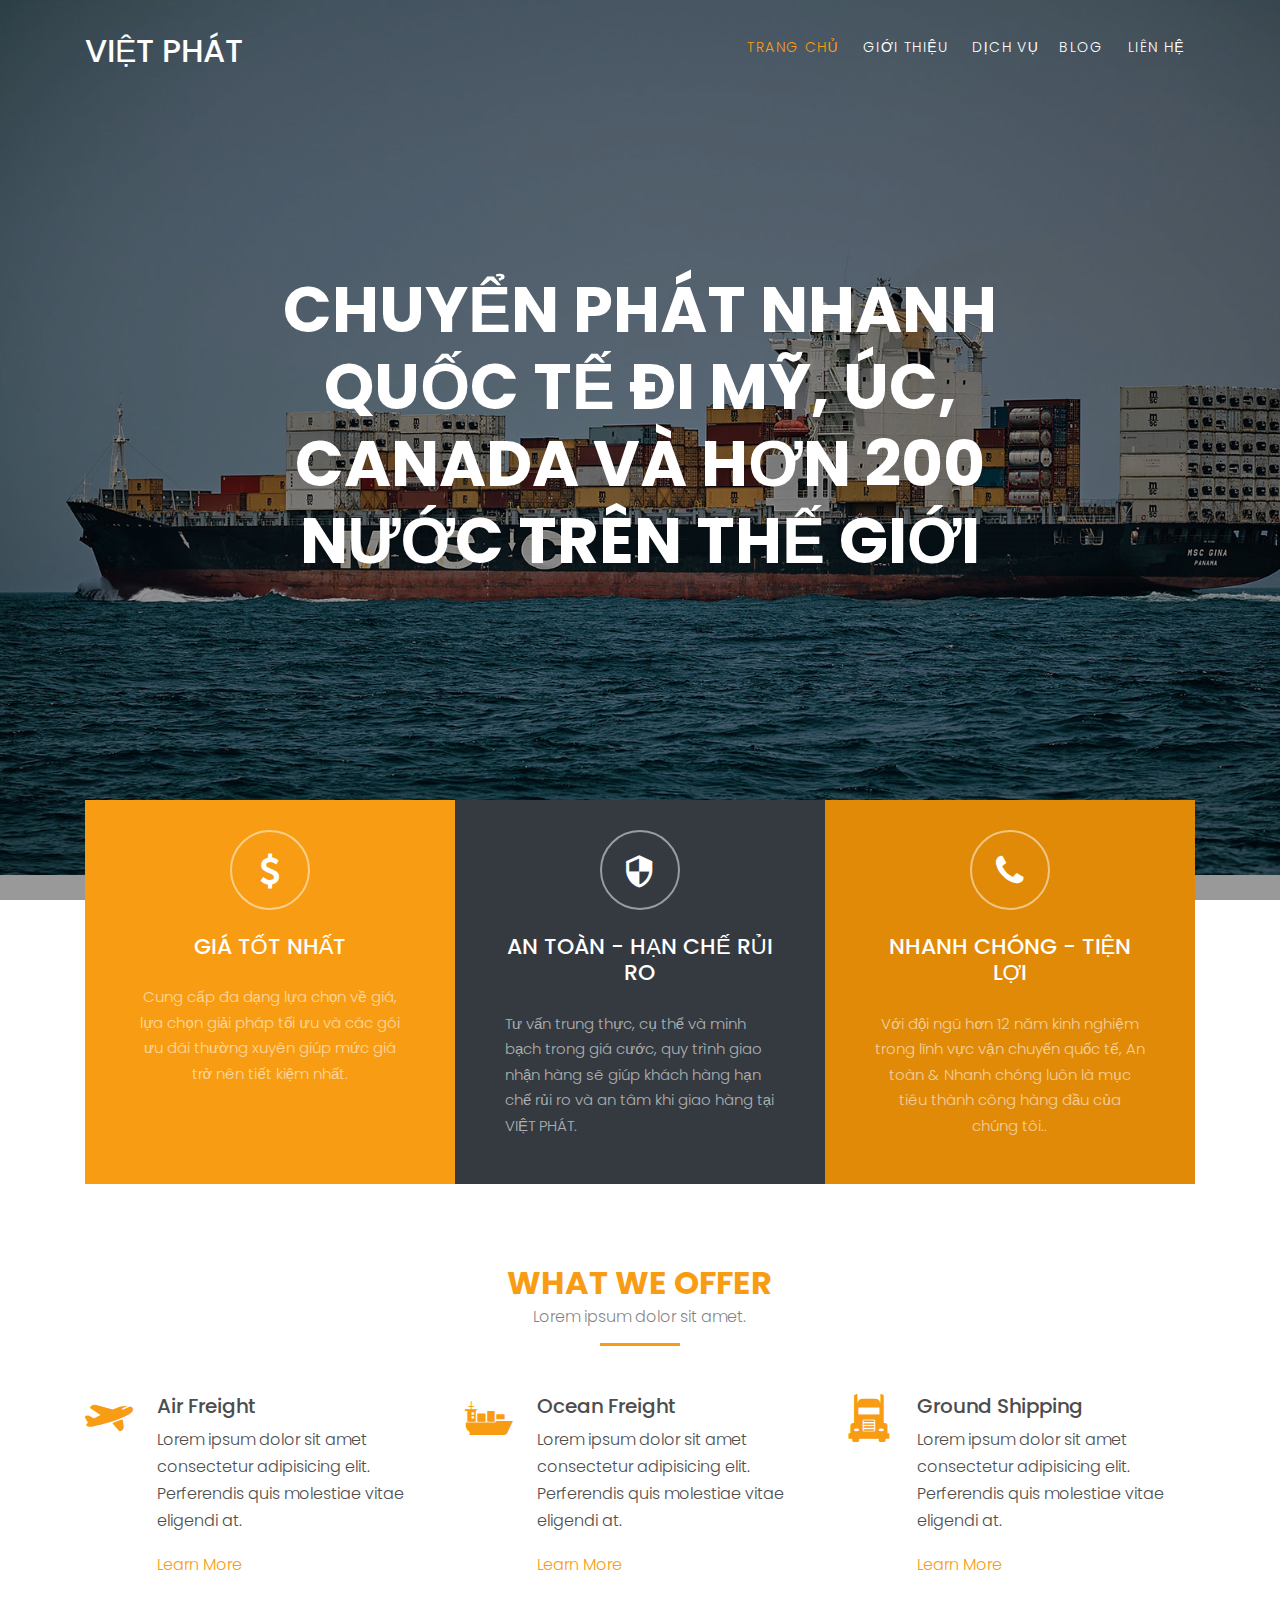
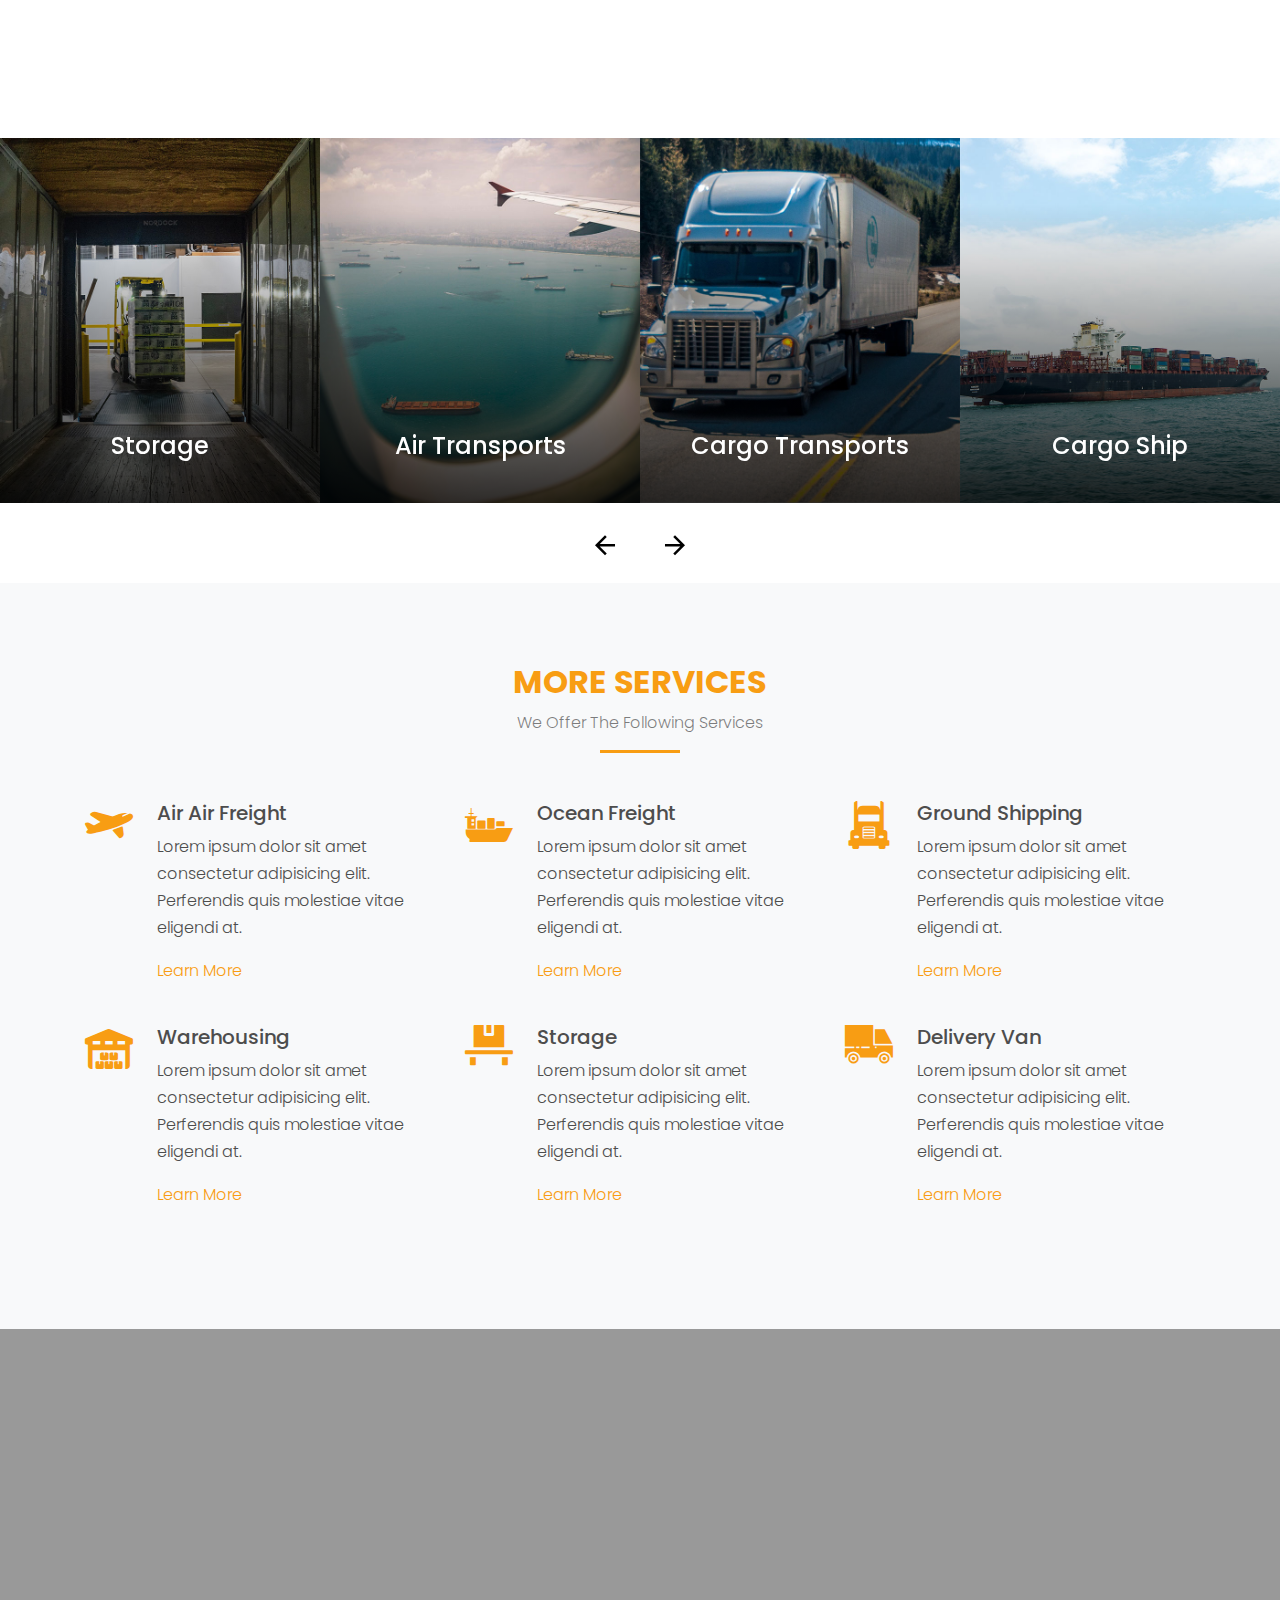
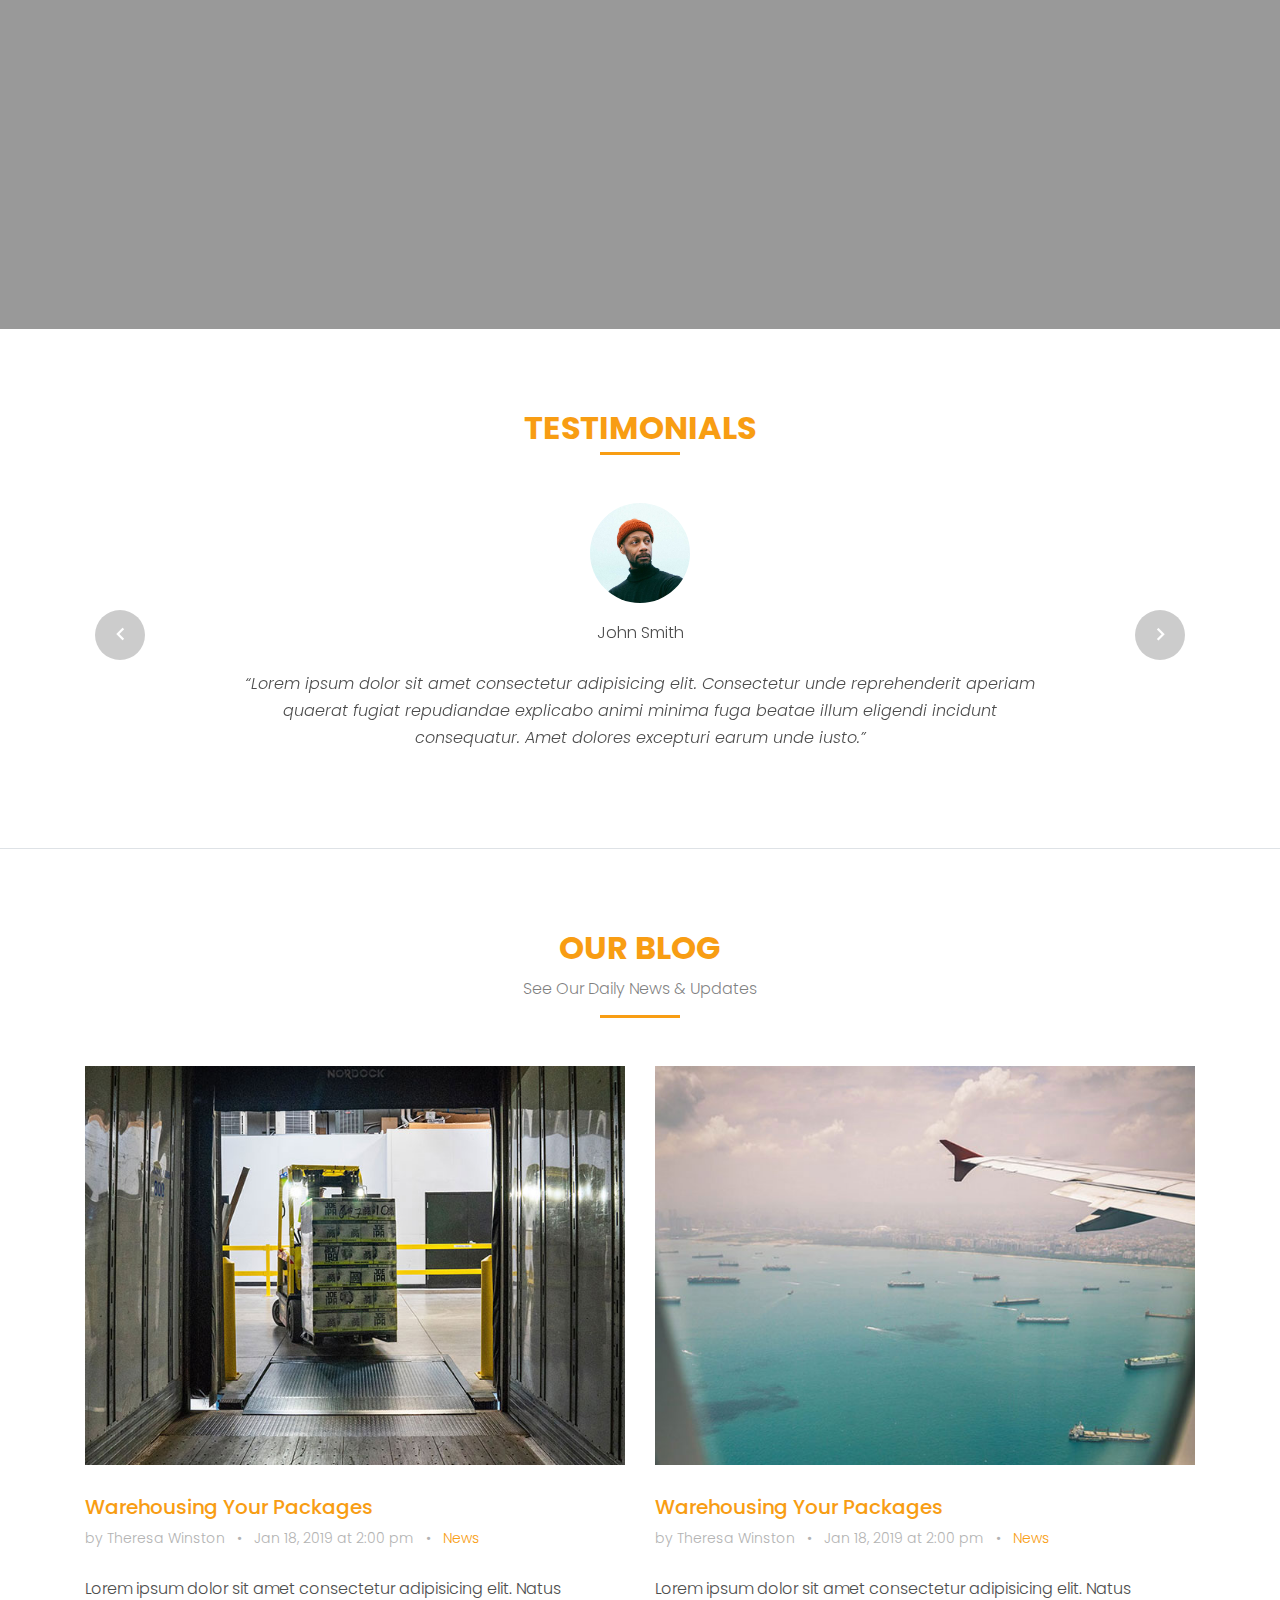
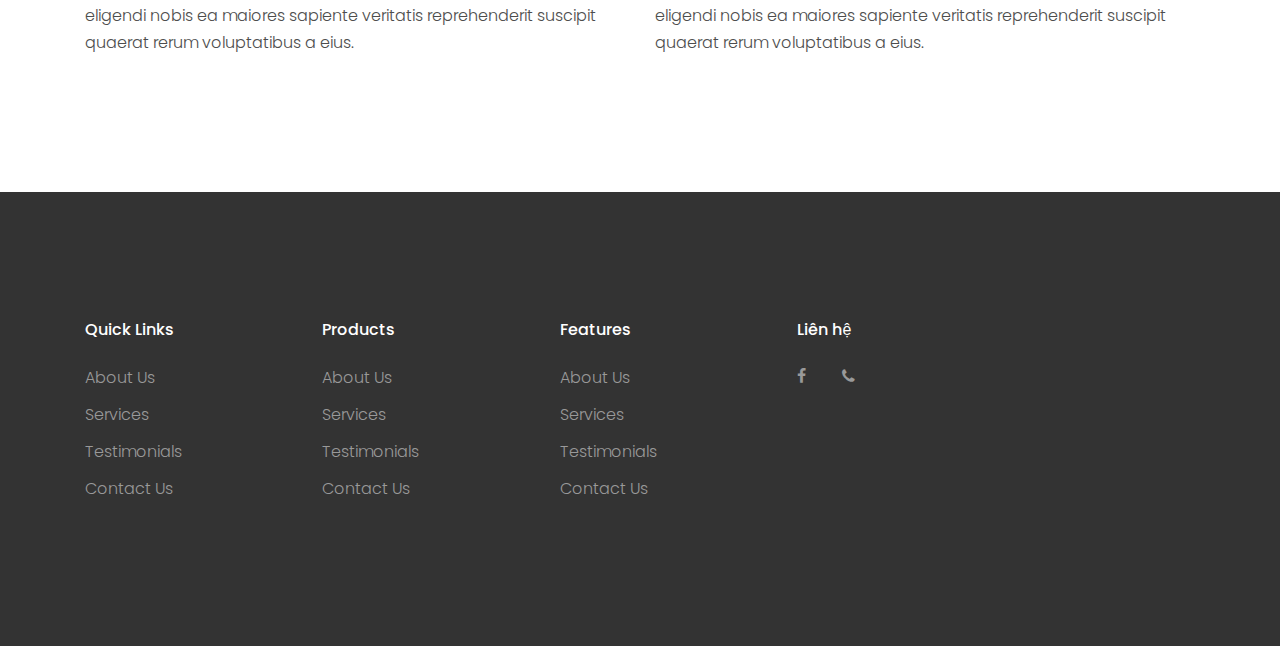
==== commit 07b0687c: "commit code" ====
--- a/index.html
+++ b/index.html
@@ -1,32 +1,35 @@
 <!DOCTYPE html>
 <html lang="en">
-  <head>
-    <title>Logistics &mdash; Colorlib Website Template</title>
-    <meta charset="utf-8">
-    <meta name="viewport" content="width=device-width, initial-scale=1, shrink-to-fit=no">
-
-    <link rel="stylesheet" href="https://fonts.googleapis.com/css?family=Poppins:200,300,400,700,900|Display+Playfair:200,300,400,700"> 
-    <link rel="stylesheet" href="fonts/icomoon/style.css">
-
-    <link rel="stylesheet" href="css/bootstrap.min.css">
-    <link rel="stylesheet" href="css/magnific-popup.css">
-    <link rel="stylesheet" href="css/jquery-ui.css">
-    <link rel="stylesheet" href="css/owl.carousel.min.css">
-    <link rel="stylesheet" href="css/owl.theme.default.min.css">
-
-    <link rel="stylesheet" href="css/bootstrap-datepicker.css">
-
-    <link rel="stylesheet" href="fonts/flaticon/font/flaticon.css">
-
-
-
-    <link rel="stylesheet" href="css/aos.css">
-
-    <link rel="stylesheet" href="css/style.css">
-    
-  </head>
-  <body>
-  
+
+<head>
+  <title>Việt Phát Quốc Tế</title>
+  <meta charset="utf-8">
+  <meta name="viewport" content="width=device-width, initial-scale=1, shrink-to-fit=no">
+
+  <link rel="stylesheet"
+    href="https://fonts.googleapis.com/css?family=Poppins:200,300,400,700,900|Display+Playfair:200,300,400,700">
+  <link rel="stylesheet" href="fonts/icomoon/style.css">
+
+  <link rel="stylesheet" href="css/bootstrap.min.css">
+  <link rel="stylesheet" href="css/magnific-popup.css">
+  <link rel="stylesheet" href="css/jquery-ui.css">
+  <link rel="stylesheet" href="css/owl.carousel.min.css">
+  <link rel="stylesheet" href="css/owl.theme.default.min.css">
+
+  <link rel="stylesheet" href="css/bootstrap-datepicker.css">
+
+  <link rel="stylesheet" href="fonts/flaticon/font/flaticon.css">
+
+
+
+  <link rel="stylesheet" href="css/aos.css">
+
+  <link rel="stylesheet" href="css/style.css">
+
+</head>
+
+<body>
+
   <div class="site-wrap">
 
     <div class="site-mobile-menu">
@@ -37,470 +40,441 @@
       </div>
       <div class="site-mobile-menu-body"></div>
     </div>
-    
+
     <header class="site-navbar py-3" role="banner">
 
       <div class="container">
         <div class="row align-items-center">
-          
+
           <div class="col-11 col-xl-2">
-            <h1 class="mb-0"><a href="index.html" class="text-white h2 mb-0">Logistics</a></h1>
+            <h1 class="mb-0"><a href="index.html" class="text-white h2 mb-0">VIỆT PHÁT</a></h1>
           </div>
           <div class="col-12 col-md-10 d-none d-xl-block">
             <nav class="site-navigation position-relative text-right" role="navigation">
 
               <ul class="site-menu js-clone-nav mx-auto d-none d-lg-block">
-                <li class="active"><a href="index.html">Home</a></li>
-                <li><a href="about.html">About Us</a></li>
-                <li class="has-children">
-                  <a href="services.html">Services</a>
-                  <ul class="dropdown">
-                    <li><a href="#">Air Freight</a></li>
-                    <li><a href="#">Ocean Freight</a></li>
-                    <li><a href="#">Ground Shipping</a></li>
-                    <li><a href="#">Warehousing</a></li>
-                    <li><a href="#">Storage</a></li>
-                  </ul>
-                </li>
-                <li><a href="industries.html">Industries</a></li>
+                <li class="active"><a href="index.html">Trang Chủ</a></li>
+                <li><a href="about.html">Giới Thiệu</a></li>
+                <li><a href="services.html">Dịch Vụ</a>
                 <li><a href="blog.html">Blog</a></li>
-                <li><a href="contact.html">Contact</a></li>
+                <li><a href="contact.html">Liên Hệ</a></li>
               </ul>
             </nav>
           </div>
 
-
-          <div class="d-inline-block d-xl-none ml-md-0 mr-auto py-3" style="position: relative; top: 3px;"><a href="#" class="site-menu-toggle js-menu-toggle text-white"><span class="icon-menu h3"></span></a></div>
-
-          </div>
-
-        </div>
-      </div>
-      
-    </header>
-
-  
-
-    <div class="site-blocks-cover overlay" style="background-image: url(images/hero_bg_1.jpg);" data-aos="fade" data-stellar-background-ratio="0.5">
-      <div class="container">
-        <div class="row align-items-center justify-content-center text-center">
-
-          <div class="col-md-8" data-aos="fade-up" data-aos-delay="400">
-            
-
-            <h1 class="text-white font-weight-light mb-5 text-uppercase font-weight-bold">Worldwide Freight Services</h1>
-            <p><a href="#" class="btn btn-primary py-3 px-5 text-white">Get Started!</a></p>
-
-          </div>
-        </div>
-      </div>
-    </div>  
-
-    <div class="container">
-      <div class="row align-items-center no-gutters align-items-stretch overlap-section">
-        <div class="col-md-4">
-          <div class="feature-1 pricing h-100 text-center">
-            <div class="icon">
-              <span class="icon-dollar"></span>
-            </div>
-            <h2 class="my-4 heading">Best Prices</h2>
-            <p>Lorem ipsum dolor sit amet consectetur adipisicing elit. Perspiciatis ipsum odio minima tempora animi iure.</p>
-          </div>
-        </div>
-        <div class="col-md-4">
-          <div class="free-quote bg-dark h-100">
-            <h2 class="my-4 heading  text-center">Get Free Quote</h2>
-            <form method="post">
-              <div class="form-group">
-                <label for="fq_name">Name</label>
-                <input type="text" class="form-control btn-block" id="fq_name" name="fq_name" placeholder="Enter Name">
-              </div>
-              <div class="form-group mb-4">
-                <label for="fq_email">Email</label>
-                <input type="text" class="form-control btn-block" id="fq_email" name="fq_email" placeholder="Enter Email">
-              </div>
-              <div class="form-group">
-                <input type="submit" class="btn btn-primary text-white py-2 px-4 btn-block" value="Get Quote">  
-              </div>
-            </form>
-          </div>
-        </div>
-        <div class="col-md-4">
-          <div class="feature-3 pricing h-100 text-center">
-            <div class="icon">
-              <span class="icon-phone"></span>
-            </div>
-            <h2 class="my-4 heading">24/7 Support</h2>
-            <p>Lorem ipsum dolor sit amet consectetur adipisicing elit. Perspiciatis ipsum odio minima tempora animi iure.</p>
-          </div>
-        </div>
-      </div>
-    </div>
-
-    <div class="site-section">
-      <div class="container">
-        <div class="row justify-content-center mb-5">
-          <div class="col-md-7 text-center border-primary">
-            <h2 class="mb-0 text-primary">What We Offer</h2>
-            <p class="color-black-opacity-5">Lorem ipsum dolor sit amet.</p>
-          </div>
-        </div>
-        <div class="row align-items-stretch">
-          <div class="col-md-6 col-lg-4 mb-4 mb-lg-0">
-            <div class="unit-4 d-flex">
-              <div class="unit-4-icon mr-4"><span class="text-primary flaticon-travel"></span></div>
-              <div>
-                <h3>Air Freight</h3>
-                <p>Lorem ipsum dolor sit amet consectetur adipisicing elit. Perferendis quis molestiae vitae eligendi at.</p>
-                <p class="mb-0"><a href="#">Learn More</a></p>
-              </div>
-            </div>
-          </div>
-          <div class="col-md-6 col-lg-4 mb-4 mb-lg-0">
-            <div class="unit-4 d-flex">
-              <div class="unit-4-icon mr-4"><span class="text-primary flaticon-sea-ship-with-containers"></span></div>
-              <div>
-                <h3>Ocean Freight</h3>
-                <p>Lorem ipsum dolor sit amet consectetur adipisicing elit. Perferendis quis molestiae vitae eligendi at.</p>
-                <p class="mb-0"><a href="#">Learn More</a></p>
-              </div>
-            </div>
-          </div>
-          <div class="col-md-6 col-lg-4 mb-4 mb-lg-0">
-            <div class="unit-4 d-flex">
-              <div class="unit-4-icon mr-4"><span class="text-primary flaticon-frontal-truck"></span></div>
-              <div>
-                <h3>Ground Shipping</h3>
-                <p>Lorem ipsum dolor sit amet consectetur adipisicing elit. Perferendis quis molestiae vitae eligendi at.</p>
-                <p class="mb-0"><a href="#">Learn More</a></p>
-              </div>
-            </div>
-          </div>
-
-        </div>
-      </div>
-    </div>
-  
-
-    <div class="site-section block-13">
-      <!-- <div class="container"></div> -->
-
-
-      <div class="owl-carousel nonloop-block-13">
+          <div class="d-inline-block d-xl-none ml-md-0 mr-auto py-3" style="position: relative; top: 3px;"><a href="#"
+              class="site-menu-toggle js-menu-toggle text-white"><span class="icon-menu h3"></span></a></div>
+        </div>
+      </div>
+  </div>
+
+  </header>
+
+
+
+  <div class="site-blocks-cover overlay" style="background-image: url(images/hero_bg_1.jpg);" data-aos="fade"
+    data-stellar-background-ratio="0.5">
+    <div class="container">
+      <div class="row align-items-center justify-content-center text-center">
+
+        <div class="col-md-8" data-aos="fade-up" data-aos-delay="400">
+          <h1 class="text-white font-weight-light mb-5 text-uppercase font-weight-bold">CHUYỂN PHÁT NHANH QUỐC TẾ ĐI MỸ, ÚC, CANADA VÀ HƠN 200 NƯỚC TRÊN THẾ GIỚI</h1>
+        </div>
+      </div>
+    </div>
+  </div>
+
+  <div class="container">
+    <div class="row align-items-center no-gutters align-items-stretch overlap-section">
+      <div class="col-md-4">
+        <div class="feature-1 pricing h-100 text-center">
+          <div class="icon">
+            <span class="icon-dollar"></span>
+          </div>
+          <h2 class="my-4 heading">GIÁ TỐT NHẤT</h2>
+          <p>Cung cấp đa dạng lựa chọn về giá, lựa chọn giải pháp tối ưu và các gói ưu đãi thường xuyên giúp mức giá trở nên tiết kiệm nhất.
+          </p>
+        </div>
+      </div>
+      <div class="col-md-4">
+        <div class="free-quote bg-dark h-100">
+          <div class="icon">
+            <span class="icon-security"></span>
+          </div>
+          <h2 class="my-4 heading  text-center">AN TOÀN - HẠN CHẾ RỦI RO</h2>
+          <p>Tư vấn trung thực, cụ thể và minh bạch trong giá cước, quy trình giao nhận hàng sẽ giúp khách hàng hạn chế rủi ro và an tâm khi giao hàng tại VIỆT PHÁT.</p>
+          
+        </div>
+      </div>
+      <div class="col-md-4">
+        <div class="feature-3 pricing h-100 text-center">
+          <div class="icon">
+            <span class="icon-phone"></span>
+          </div>
+          <h2 class="my-4 heading">NHANH CHÓNG - TIỆN LỢI</h2>
+          <p>Với đội ngũ hơn 12 năm kinh nghiệm trong lĩnh vực vận chuyển quốc tế, An toàn & Nhanh chóng luôn là mục tiêu thành công hàng đầu của chúng tôi..
+          </p>
+        </div>
+      </div>
+    </div>
+  </div>
+
+  <div class="site-section">
+    <div class="container">
+      <div class="row justify-content-center mb-5">
+        <div class="col-md-7 text-center border-primary">
+          <h2 class="mb-0 text-primary">What We Offer</h2>
+          <p class="color-black-opacity-5">Lorem ipsum dolor sit amet.</p>
+        </div>
+      </div>
+      <div class="row align-items-stretch">
+        <div class="col-md-6 col-lg-4 mb-4 mb-lg-0">
+          <div class="unit-4 d-flex">
+            <div class="unit-4-icon mr-4"><span class="text-primary flaticon-travel"></span></div>
+            <div>
+              <h3>Air Freight</h3>
+              <p>Lorem ipsum dolor sit amet consectetur adipisicing elit. Perferendis quis molestiae vitae eligendi at.
+              </p>
+              <p class="mb-0"><a href="#">Learn More</a></p>
+            </div>
+          </div>
+        </div>
+        <div class="col-md-6 col-lg-4 mb-4 mb-lg-0">
+          <div class="unit-4 d-flex">
+            <div class="unit-4-icon mr-4"><span class="text-primary flaticon-sea-ship-with-containers"></span></div>
+            <div>
+              <h3>Ocean Freight</h3>
+              <p>Lorem ipsum dolor sit amet consectetur adipisicing elit. Perferendis quis molestiae vitae eligendi at.
+              </p>
+              <p class="mb-0"><a href="#">Learn More</a></p>
+            </div>
+          </div>
+        </div>
+        <div class="col-md-6 col-lg-4 mb-4 mb-lg-0">
+          <div class="unit-4 d-flex">
+            <div class="unit-4-icon mr-4"><span class="text-primary flaticon-frontal-truck"></span></div>
+            <div>
+              <h3>Ground Shipping</h3>
+              <p>Lorem ipsum dolor sit amet consectetur adipisicing elit. Perferendis quis molestiae vitae eligendi at.
+              </p>
+              <p class="mb-0"><a href="#">Learn More</a></p>
+            </div>
+          </div>
+        </div>
+
+      </div>
+    </div>
+  </div>
+
+
+  <div class="site-section block-13">
+    <!-- <div class="container"></div> -->
+
+
+    <div class="owl-carousel nonloop-block-13">
+      <div>
+        <a href="#" class="unit-1 text-center">
+          <img src="images/img_1.jpg" alt="Image" class="img-fluid">
+          <div class="unit-1-text">
+            <h3 class="unit-1-heading">Storage</h3>
+            <p class="px-5">Lorem ipsum dolor sit amet consectetur adipisicing elit. Eos tempore ullam minus voluptate
+              libero.</p>
+          </div>
+        </a>
+      </div>
+
+      <div>
+        <a href="#" class="unit-1 text-center">
+          <img src="images/img_2.jpg" alt="Image" class="img-fluid">
+          <div class="unit-1-text">
+            <h3 class="unit-1-heading">Air Transports</h3>
+            <p class="px-5">Lorem ipsum dolor sit amet consectetur adipisicing elit. Eos tempore ullam minus voluptate
+              libero.</p>
+          </div>
+        </a>
+      </div>
+
+      <div>
+        <a href="#" class="unit-1 text-center">
+          <img src="images/img_3.jpg" alt="Image" class="img-fluid">
+          <div class="unit-1-text">
+            <h3 class="unit-1-heading">Cargo Transports</h3>
+            <p class="px-5">Lorem ipsum dolor sit amet consectetur adipisicing elit. Eos tempore ullam minus voluptate
+              libero.</p>
+          </div>
+        </a>
+      </div>
+
+      <div>
+        <a href="#" class="unit-1 text-center">
+          <img src="images/img_4.jpg" alt="Image" class="img-fluid">
+          <div class="unit-1-text">
+            <h3 class="unit-1-heading">Cargo Ship</h3>
+            <p class="px-5">Lorem ipsum dolor sit amet consectetur adipisicing elit. Eos tempore ullam minus voluptate
+              libero.</p>
+          </div>
+        </a>
+      </div>
+
+      <div>
+        <a href="#" class="unit-1 text-center">
+          <img src="images/img_5.jpg" alt="Image" class="img-fluid">
+          <div class="unit-1-text">
+            <h3 class="unit-1-heading">Ware Housing</h3>
+            <p class="px-5">Lorem ipsum dolor sit amet consectetur adipisicing elit. Eos tempore ullam minus voluptate
+              libero.</p>
+          </div>
+        </a>
+      </div>
+
+
+    </div>
+  </div>
+
+
+
+
+  <div class="site-section bg-light">
+    <div class="container">
+      <div class="row justify-content-center mb-5">
+        <div class="col-md-7 text-center border-primary">
+          <h2 class="font-weight-light text-primary">More Services</h2>
+          <p class="color-black-opacity-5">We Offer The Following Services</p>
+        </div>
+      </div>
+      <div class="row align-items-stretch">
+        <div class="col-md-6 col-lg-4 mb-4 mb-lg-4">
+          <div class="unit-4 d-flex">
+            <div class="unit-4-icon mr-4"><span class="text-primary flaticon-travel"></span></div>
+            <div>
+              <h3>Air Air Freight</h3>
+              <p>Lorem ipsum dolor sit amet consectetur adipisicing elit. Perferendis quis molestiae vitae eligendi at.
+              </p>
+              <p><a href="#">Learn More</a></p>
+            </div>
+          </div>
+        </div>
+        <div class="col-md-6 col-lg-4 mb-4 mb-lg-4">
+          <div class="unit-4 d-flex">
+            <div class="unit-4-icon mr-4"><span class="text-primary flaticon-sea-ship-with-containers"></span></div>
+            <div>
+              <h3>Ocean Freight</h3>
+              <p>Lorem ipsum dolor sit amet consectetur adipisicing elit. Perferendis quis molestiae vitae eligendi at.
+              </p>
+              <p><a href="#">Learn More</a></p>
+            </div>
+          </div>
+        </div>
+        <div class="col-md-6 col-lg-4 mb-4 mb-lg-4">
+          <div class="unit-4 d-flex">
+            <div class="unit-4-icon mr-4"><span class="text-primary flaticon-frontal-truck"></span></div>
+            <div>
+              <h3>Ground Shipping</h3>
+              <p>Lorem ipsum dolor sit amet consectetur adipisicing elit. Perferendis quis molestiae vitae eligendi at.
+              </p>
+              <p><a href="#">Learn More</a></p>
+            </div>
+          </div>
+        </div>
+
+
+        <div class="col-md-6 col-lg-4 mb-4 mb-lg-4">
+          <div class="unit-4 d-flex">
+            <div class="unit-4-icon mr-4"><span class="text-primary flaticon-barn"></span></div>
+            <div>
+              <h3>Warehousing</h3>
+              <p>Lorem ipsum dolor sit amet consectetur adipisicing elit. Perferendis quis molestiae vitae eligendi at.
+              </p>
+              <p><a href="#">Learn More</a></p>
+            </div>
+          </div>
+        </div>
+        <div class="col-md-6 col-lg-4 mb-4 mb-lg-4">
+          <div class="unit-4 d-flex">
+            <div class="unit-4-icon mr-4"><span class="text-primary flaticon-platform"></span></div>
+            <div>
+              <h3>Storage</h3>
+              <p>Lorem ipsum dolor sit amet consectetur adipisicing elit. Perferendis quis molestiae vitae eligendi at.
+              </p>
+              <p><a href="#">Learn More</a></p>
+            </div>
+          </div>
+        </div>
+        <div class="col-md-6 col-lg-4 mb-4 mb-lg-4">
+          <div class="unit-4 d-flex">
+            <div class="unit-4-icon mr-4"><span class="text-primary flaticon-car"></span></div>
+            <div>
+              <h3>Delivery Van</h3>
+              <p>Lorem ipsum dolor sit amet consectetur adipisicing elit. Perferendis quis molestiae vitae eligendi at.
+              </p>
+              <p><a href="#">Learn More</a></p>
+            </div>
+          </div>
+        </div>
+
+      </div>
+    </div>
+  </div>
+
+  <div class="site-blocks-cover overlay inner-page-cover"
+    style="background-image: url(images/hero_bg_2.jpg); background-attachment: fixed;">
+    <div class="container">
+      <div class="row align-items-center justify-content-center text-center">
+
+        <div class="col-md-7" data-aos="fade-up" data-aos-delay="400">
+          <a href="https://vimeo.com/channels/staffpicks/93951774"
+            class="play-single-big mb-4 d-inline-block popup-vimeo"><span class="icon-play"></span></a>
+          <h2 class="text-white font-weight-light mb-5 h1">View Our Services By Watching This Short Video</h2>
+
+        </div>
+      </div>
+    </div>
+  </div>
+
+  <div class="site-section border-bottom">
+    <div class="container">
+
+      <div class="row justify-content-center mb-5">
+        <div class="col-md-7 text-center border-primary">
+          <h2 class="font-weight-light text-primary">Testimonials</h2>
+        </div>
+      </div>
+
+      <div class="slide-one-item home-slider owl-carousel">
         <div>
-          <a href="#" class="unit-1 text-center">
-            <img src="images/img_1.jpg" alt="Image" class="img-fluid">
-            <div class="unit-1-text">
-              <h3 class="unit-1-heading">Storage</h3>
-              <p class="px-5">Lorem ipsum dolor sit amet consectetur adipisicing elit. Eos tempore ullam minus voluptate libero.</p>
-            </div>
-          </a>
-        </div>
-
+          <div class="testimonial">
+            <figure class="mb-4">
+              <img src="images/person_3.jpg" alt="Image" class="img-fluid mb-3">
+              <p>John Smith</p>
+            </figure>
+            <blockquote>
+              <p>&ldquo;Lorem ipsum dolor sit amet consectetur adipisicing elit. Consectetur unde reprehenderit aperiam
+                quaerat fugiat repudiandae explicabo animi minima fuga beatae illum eligendi incidunt consequatur. Amet
+                dolores excepturi earum unde iusto.&rdquo;</p>
+            </blockquote>
+          </div>
+        </div>
         <div>
-          <a href="#" class="unit-1 text-center">
-            <img src="images/img_2.jpg" alt="Image" class="img-fluid">
-            <div class="unit-1-text">
-              <h3 class="unit-1-heading">Air Transports</h3>
-              <p class="px-5">Lorem ipsum dolor sit amet consectetur adipisicing elit. Eos tempore ullam minus voluptate libero.</p>
-            </div>
-          </a>
+          <div class="testimonial">
+            <figure class="mb-4">
+              <img src="images/person_2.jpg" alt="Image" class="img-fluid mb-3">
+              <p>Christine Aguilar</p>
+            </figure>
+            <blockquote>
+              <p>&ldquo;Lorem ipsum dolor sit amet consectetur adipisicing elit. Consectetur unde reprehenderit aperiam
+                quaerat fugiat repudiandae explicabo animi minima fuga beatae illum eligendi incidunt consequatur. Amet
+                dolores excepturi earum unde iusto.&rdquo;</p>
+            </blockquote>
+          </div>
         </div>
 
         <div>
-          <a href="#" class="unit-1 text-center">
-            <img src="images/img_3.jpg" alt="Image" class="img-fluid">
-            <div class="unit-1-text">
-              <h3 class="unit-1-heading">Cargo Transports</h3>
-              <p class="px-5">Lorem ipsum dolor sit amet consectetur adipisicing elit. Eos tempore ullam minus voluptate libero.</p>
-            </div>
-          </a>
+          <div class="testimonial">
+            <figure class="mb-4">
+              <img src="images/person_4.jpg" alt="Image" class="img-fluid mb-3">
+              <p>Robert Spears</p>
+            </figure>
+            <blockquote>
+              <p>&ldquo;Lorem ipsum dolor sit amet consectetur adipisicing elit. Consectetur unde reprehenderit aperiam
+                quaerat fugiat repudiandae explicabo animi minima fuga beatae illum eligendi incidunt consequatur. Amet
+                dolores excepturi earum unde iusto.&rdquo;</p>
+            </blockquote>
+          </div>
         </div>
 
         <div>
-          <a href="#" class="unit-1 text-center">
-            <img src="images/img_4.jpg" alt="Image" class="img-fluid">
-            <div class="unit-1-text">
-              <h3 class="unit-1-heading">Cargo Ship</h3>
-              <p class="px-5">Lorem ipsum dolor sit amet consectetur adipisicing elit. Eos tempore ullam minus voluptate libero.</p>
-            </div>
-          </a>
-        </div>
-
-        <div>
-          <a href="#" class="unit-1 text-center">
-            <img src="images/img_5.jpg" alt="Image" class="img-fluid">
-            <div class="unit-1-text">
-              <h3 class="unit-1-heading">Ware Housing</h3>
-              <p class="px-5">Lorem ipsum dolor sit amet consectetur adipisicing elit. Eos tempore ullam minus voluptate libero.</p>
-            </div>
-          </a>
-        </div>
-
-
-      </div>
-    </div>
-
-
-    
-
-    <div class="site-section bg-light">
-      <div class="container">
-        <div class="row justify-content-center mb-5">
-          <div class="col-md-7 text-center border-primary">
-            <h2 class="font-weight-light text-primary">More Services</h2>
-            <p class="color-black-opacity-5">We Offer The Following Services</p>
-          </div>
-        </div>
-        <div class="row align-items-stretch">
-          <div class="col-md-6 col-lg-4 mb-4 mb-lg-4">
-            <div class="unit-4 d-flex">
-              <div class="unit-4-icon mr-4"><span class="text-primary flaticon-travel"></span></div>
-              <div>
-                <h3>Air Air Freight</h3>
-                <p>Lorem ipsum dolor sit amet consectetur adipisicing elit. Perferendis quis molestiae vitae eligendi at.</p>
-                <p><a href="#">Learn More</a></p>
-              </div>
-            </div>
-          </div>
-          <div class="col-md-6 col-lg-4 mb-4 mb-lg-4">
-            <div class="unit-4 d-flex">
-              <div class="unit-4-icon mr-4"><span class="text-primary flaticon-sea-ship-with-containers"></span></div>
-              <div>
-                <h3>Ocean Freight</h3>
-                <p>Lorem ipsum dolor sit amet consectetur adipisicing elit. Perferendis quis molestiae vitae eligendi at.</p>
-                <p><a href="#">Learn More</a></p>
-              </div>
-            </div>
-          </div>
-          <div class="col-md-6 col-lg-4 mb-4 mb-lg-4">
-            <div class="unit-4 d-flex">
-              <div class="unit-4-icon mr-4"><span class="text-primary flaticon-frontal-truck"></span></div>
-              <div>
-                <h3>Ground Shipping</h3>
-                <p>Lorem ipsum dolor sit amet consectetur adipisicing elit. Perferendis quis molestiae vitae eligendi at.</p>
-                <p><a href="#">Learn More</a></p>
-              </div>
-            </div>
-          </div>
-
-
-          <div class="col-md-6 col-lg-4 mb-4 mb-lg-4">
-            <div class="unit-4 d-flex">
-              <div class="unit-4-icon mr-4"><span class="text-primary flaticon-barn"></span></div>
-              <div>
-                <h3>Warehousing</h3>
-                <p>Lorem ipsum dolor sit amet consectetur adipisicing elit. Perferendis quis molestiae vitae eligendi at.</p>
-                <p><a href="#">Learn More</a></p>
-              </div>
-            </div>
-          </div>
-          <div class="col-md-6 col-lg-4 mb-4 mb-lg-4">
-            <div class="unit-4 d-flex">
-              <div class="unit-4-icon mr-4"><span class="text-primary flaticon-platform"></span></div>
-              <div>
-                <h3>Storage</h3>
-                <p>Lorem ipsum dolor sit amet consectetur adipisicing elit. Perferendis quis molestiae vitae eligendi at.</p>
-                <p><a href="#">Learn More</a></p>
-              </div>
-            </div>
-          </div>
-          <div class="col-md-6 col-lg-4 mb-4 mb-lg-4">
-            <div class="unit-4 d-flex">
-              <div class="unit-4-icon mr-4"><span class="text-primary flaticon-car"></span></div>
-              <div>
-                <h3>Delivery Van</h3>
-                <p>Lorem ipsum dolor sit amet consectetur adipisicing elit. Perferendis quis molestiae vitae eligendi at.</p>
-                <p><a href="#">Learn More</a></p>
-              </div>
-            </div>
-          </div>
-
-        </div>
-      </div>
-    </div>
-
-    <div class="site-blocks-cover overlay inner-page-cover" style="background-image: url(images/hero_bg_2.jpg); background-attachment: fixed;">
-      <div class="container">
-        <div class="row align-items-center justify-content-center text-center">
-
-          <div class="col-md-7" data-aos="fade-up" data-aos-delay="400">
-            <a href="https://vimeo.com/channels/staffpicks/93951774" class="play-single-big mb-4 d-inline-block popup-vimeo"><span class="icon-play"></span></a>
-            <h2 class="text-white font-weight-light mb-5 h1">View Our Services By Watching This Short Video</h2>
-            
-          </div>
-        </div>
-      </div>
-    </div>  
-    
-    <div class="site-section border-bottom">
-      <div class="container">
-
-        <div class="row justify-content-center mb-5">
-          <div class="col-md-7 text-center border-primary">
-            <h2 class="font-weight-light text-primary">Testimonials</h2>
-          </div>
-        </div>
-
-        <div class="slide-one-item home-slider owl-carousel">
-          <div>
-            <div class="testimonial">
-              <figure class="mb-4">
-                <img src="images/person_3.jpg" alt="Image" class="img-fluid mb-3">
-                <p>John Smith</p>
-              </figure>
-              <blockquote>
-                <p>&ldquo;Lorem ipsum dolor sit amet consectetur adipisicing elit. Consectetur unde reprehenderit aperiam quaerat fugiat repudiandae explicabo animi minima fuga beatae illum eligendi incidunt consequatur. Amet dolores excepturi earum unde iusto.&rdquo;</p>
-              </blockquote>
-            </div>
-          </div>
-          <div>
-            <div class="testimonial">
-              <figure class="mb-4">
-                <img src="images/person_2.jpg" alt="Image" class="img-fluid mb-3">
-                <p>Christine Aguilar</p>
-              </figure>
-              <blockquote>
-                <p>&ldquo;Lorem ipsum dolor sit amet consectetur adipisicing elit. Consectetur unde reprehenderit aperiam quaerat fugiat repudiandae explicabo animi minima fuga beatae illum eligendi incidunt consequatur. Amet dolores excepturi earum unde iusto.&rdquo;</p>
-              </blockquote>
-            </div>
-          </div>
-
-          <div>
-            <div class="testimonial">
-              <figure class="mb-4">
-                <img src="images/person_4.jpg" alt="Image" class="img-fluid mb-3">
-                <p>Robert Spears</p>
-              </figure>
-              <blockquote>
-                <p>&ldquo;Lorem ipsum dolor sit amet consectetur adipisicing elit. Consectetur unde reprehenderit aperiam quaerat fugiat repudiandae explicabo animi minima fuga beatae illum eligendi incidunt consequatur. Amet dolores excepturi earum unde iusto.&rdquo;</p>
-              </blockquote>
-            </div>
-          </div>
-
-          <div>
-            <div class="testimonial">
-              <figure class="mb-4">
-                <img src="images/person_5.jpg" alt="Image" class="img-fluid mb-3">
-                <p>Bruce Rogers</p>
-              </figure>
-              <blockquote>
-                <p>&ldquo;Lorem ipsum dolor sit amet consectetur adipisicing elit. Consectetur unde reprehenderit aperiam quaerat fugiat repudiandae explicabo animi minima fuga beatae illum eligendi incidunt consequatur. Amet dolores excepturi earum unde iusto.&rdquo;</p>
-              </blockquote>
-            </div>
-          </div>
-
-        </div>
-      </div>
-    </div>
-
-    <div class="site-section">
-      <div class="container">
-        <div class="row justify-content-center mb-5">
-          <div class="col-md-7 text-center border-primary">
-            <h2 class="font-weight-light text-primary">Our Blog</h2>
-            <p class="color-black-opacity-5">See Our Daily News &amp; Updates</p>
-          </div>
-        </div>
-        <div class="row mb-3 align-items-stretch">
-          <div class="col-md-6 col-lg-6 mb-4 mb-lg-4">
-            <div class="h-entry">
-              <img src="images/blog_1.jpg" alt="Image" class="img-fluid">
-              <h2 class="font-size-regular"><a href="#">Warehousing Your Packages</a></h2>
-              <div class="meta mb-4">by Theresa Winston <span class="mx-2">&bullet;</span> Jan 18, 2019 at 2:00 pm <span class="mx-2">&bullet;</span> <a href="#">News</a></div>
-              <p>Lorem ipsum dolor sit amet consectetur adipisicing elit. Natus eligendi nobis ea maiores sapiente veritatis reprehenderit suscipit quaerat rerum voluptatibus a eius.</p>
-            </div> 
-          </div>
-          <div class="col-md-6 col-lg-6 mb-4 mb-lg-4">
-            <div class="h-entry">
-              <img src="images/blog_2.jpg" alt="Image" class="img-fluid">
-              <h2 class="font-size-regular"><a href="#">Warehousing Your Packages</a></h2>
-              <div class="meta mb-4">by Theresa Winston <span class="mx-2">&bullet;</span> Jan 18, 2019 at 2:00 pm <span class="mx-2">&bullet;</span> <a href="#">News</a></div>
-              <p>Lorem ipsum dolor sit amet consectetur adipisicing elit. Natus eligendi nobis ea maiores sapiente veritatis reprehenderit suscipit quaerat rerum voluptatibus a eius.</p>
-            </div>
-          </div>
-        </div>
-      </div>
-    </div>
-    
-    <div class="site-section border-top">
-      <div class="container">
-        <div class="row text-center">
-          <div class="col-md-12">
-            <h2 class="mb-5 text-black">Try Our Services</h2>
-            <p class="mb-0"><a href="booking.html" class="btn btn-primary py-3 px-5 text-white">Get Started</a></p>
-          </div>
-        </div>
-      </div>
-    </div>
-    
-    <footer class="site-footer">
-      <div class="container">
-        <div class="row">
-          <div class="col-md-9">
-            <div class="row">
-              <div class="col-md-3">
-                <h2 class="footer-heading mb-4">Quick Links</h2>
-                <ul class="list-unstyled">
-                  <li><a href="#">About Us</a></li>
-                  <li><a href="#">Services</a></li>
-                  <li><a href="#">Testimonials</a></li>
-                  <li><a href="#">Contact Us</a></li>
-                </ul>
-              </div>
-              <div class="col-md-3">
-                <h2 class="footer-heading mb-4">Products</h2>
-                <ul class="list-unstyled">
-                  <li><a href="#">About Us</a></li>
-                  <li><a href="#">Services</a></li>
-                  <li><a href="#">Testimonials</a></li>
-                  <li><a href="#">Contact Us</a></li>
-                </ul>
-              </div>
-              <div class="col-md-3">
-                <h2 class="footer-heading mb-4">Features</h2>
-                <ul class="list-unstyled">
-                  <li><a href="#">About Us</a></li>
-                  <li><a href="#">Services</a></li>
-                  <li><a href="#">Testimonials</a></li>
-                  <li><a href="#">Contact Us</a></li>
-                </ul>
-              </div>
-              <div class="col-md-3">
-                <h2 class="footer-heading mb-4">Follow Us</h2>
-                <a href="#" class="pl-0 pr-3"><span class="icon-facebook"></span></a>
-                <a href="#" class="pl-3 pr-3"><span class="icon-twitter"></span></a>
-                <a href="#" class="pl-3 pr-3"><span class="icon-instagram"></span></a>
-                <a href="#" class="pl-3 pr-3"><span class="icon-linkedin"></span></a>
-              </div>
-            </div>
-          </div>
-          <div class="col-md-3">
-            <h2 class="footer-heading mb-4">Subscribe Newsletter</h2>
-            <form action="#" method="post">
-              <div class="input-group mb-3">
-                <input type="text" class="form-control border-secondary text-white bg-transparent" placeholder="Enter Email" aria-label="Enter Email" aria-describedby="button-addon2">
-                <div class="input-group-append">
-                  <button class="btn btn-primary text-white" type="button" id="button-addon2">Send</button>
-                </div>
-              </div>
-            </form>
-          </div>
-        </div>
-        <div class="row pt-5 mt-5 text-center">
-          <div class="col-md-12">
-            <div class="border-top pt-5">
-            <p>
-            <!-- Link back to Colorlib can't be removed. Template is licensed under CC BY 3.0. -->
-            Copyright &copy;<script>document.write(new Date().getFullYear());</script> All rights reserved | This template is made with <i class="icon-heart" aria-hidden="true"></i> by <a href="https://colorlib.com" target="_blank" >Colorlib</a>
-            <!-- Link back to Colorlib can't be removed. Template is licensed under CC BY 3.0. -->
-            </p>
-            </div>
-          </div>
-          
-        </div>
-      </div>
-    </footer>
+          <div class="testimonial">
+            <figure class="mb-4">
+              <img src="images/person_5.jpg" alt="Image" class="img-fluid mb-3">
+              <p>Bruce Rogers</p>
+            </figure>
+            <blockquote>
+              <p>&ldquo;Lorem ipsum dolor sit amet consectetur adipisicing elit. Consectetur unde reprehenderit aperiam
+                quaerat fugiat repudiandae explicabo animi minima fuga beatae illum eligendi incidunt consequatur. Amet
+                dolores excepturi earum unde iusto.&rdquo;</p>
+            </blockquote>
+          </div>
+        </div>
+
+      </div>
+    </div>
+  </div>
+
+  <div class="site-section">
+    <div class="container">
+      <div class="row justify-content-center mb-5">
+        <div class="col-md-7 text-center border-primary">
+          <h2 class="font-weight-light text-primary">Our Blog</h2>
+          <p class="color-black-opacity-5">See Our Daily News &amp; Updates</p>
+        </div>
+      </div>
+      <div class="row mb-3 align-items-stretch">
+        <div class="col-md-6 col-lg-6 mb-4 mb-lg-4">
+          <div class="h-entry">
+            <img src="images/blog_1.jpg" alt="Image" class="img-fluid">
+            <h2 class="font-size-regular"><a href="#">Warehousing Your Packages</a></h2>
+            <div class="meta mb-4">by Theresa Winston <span class="mx-2">&bullet;</span> Jan 18, 2019 at 2:00 pm <span
+                class="mx-2">&bullet;</span> <a href="#">News</a></div>
+            <p>Lorem ipsum dolor sit amet consectetur adipisicing elit. Natus eligendi nobis ea maiores sapiente
+              veritatis reprehenderit suscipit quaerat rerum voluptatibus a eius.</p>
+          </div>
+        </div>
+        <div class="col-md-6 col-lg-6 mb-4 mb-lg-4">
+          <div class="h-entry">
+            <img src="images/blog_2.jpg" alt="Image" class="img-fluid">
+            <h2 class="font-size-regular"><a href="#">Warehousing Your Packages</a></h2>
+            <div class="meta mb-4">by Theresa Winston <span class="mx-2">&bullet;</span> Jan 18, 2019 at 2:00 pm <span
+                class="mx-2">&bullet;</span> <a href="#">News</a></div>
+            <p>Lorem ipsum dolor sit amet consectetur adipisicing elit. Natus eligendi nobis ea maiores sapiente
+              veritatis reprehenderit suscipit quaerat rerum voluptatibus a eius.</p>
+          </div>
+        </div>
+      </div>
+    </div>
+  </div>
+
+  <footer class="site-footer">
+    <div class="container">
+      <div class="row">
+        <div class="col-md-10">
+          <div class="row">
+            <div class="col-md-3">
+              <h2 class="footer-heading mb-4">Quick Links</h2>
+              <ul class="list-unstyled">
+                <li><a href="#">About Us</a></li>
+                <li><a href="#">Services</a></li>
+                <li><a href="#">Testimonials</a></li>
+                <li><a href="#">Contact Us</a></li>
+              </ul>
+            </div>
+            <div class="col-md-3">
+              <h2 class="footer-heading mb-4">Products</h2>
+              <ul class="list-unstyled">
+                <li><a href="#">About Us</a></li>
+                <li><a href="#">Services</a></li>
+                <li><a href="#">Testimonials</a></li>
+                <li><a href="#">Contact Us</a></li>
+              </ul>
+            </div>
+            <div class="col-md-3">
+              <h2 class="footer-heading mb-4">Features</h2>
+              <ul class="list-unstyled">
+                <li><a href="#">About Us</a></li>
+                <li><a href="#">Services</a></li>
+                <li><a href="#">Testimonials</a></li>
+                <li><a href="#">Contact Us</a></li>
+              </ul>
+            </div>
+            <div class="col-md-3">
+              <h2 class="footer-heading mb-4">Liên hệ</h2>
+              <a href="#" class="pl-0 pr-3"><span class="icon-facebook"></span></a>
+              <a href="#" class="pl-3 pr-3"><span class="icon-phone"></span></a>
+            </div>
+          </div>
+        </div>
+      </div>
+    </div>
+  </footer>
   </div>
 
   <script src="js/jquery-3.3.1.min.js"></script>
@@ -516,6 +490,7 @@
   <script src="js/aos.js"></script>
 
   <script src="js/main.js"></script>
-    
-  </body>
+
+</body>
+
 </html>--- a/fonts/icomoon/style.css
+++ b/fonts/icomoon/style.css
@@ -4916,4 +4916,4 @@
 }
 .icon-zoom_out_map:before {
   content: "\e56b";
-}
+}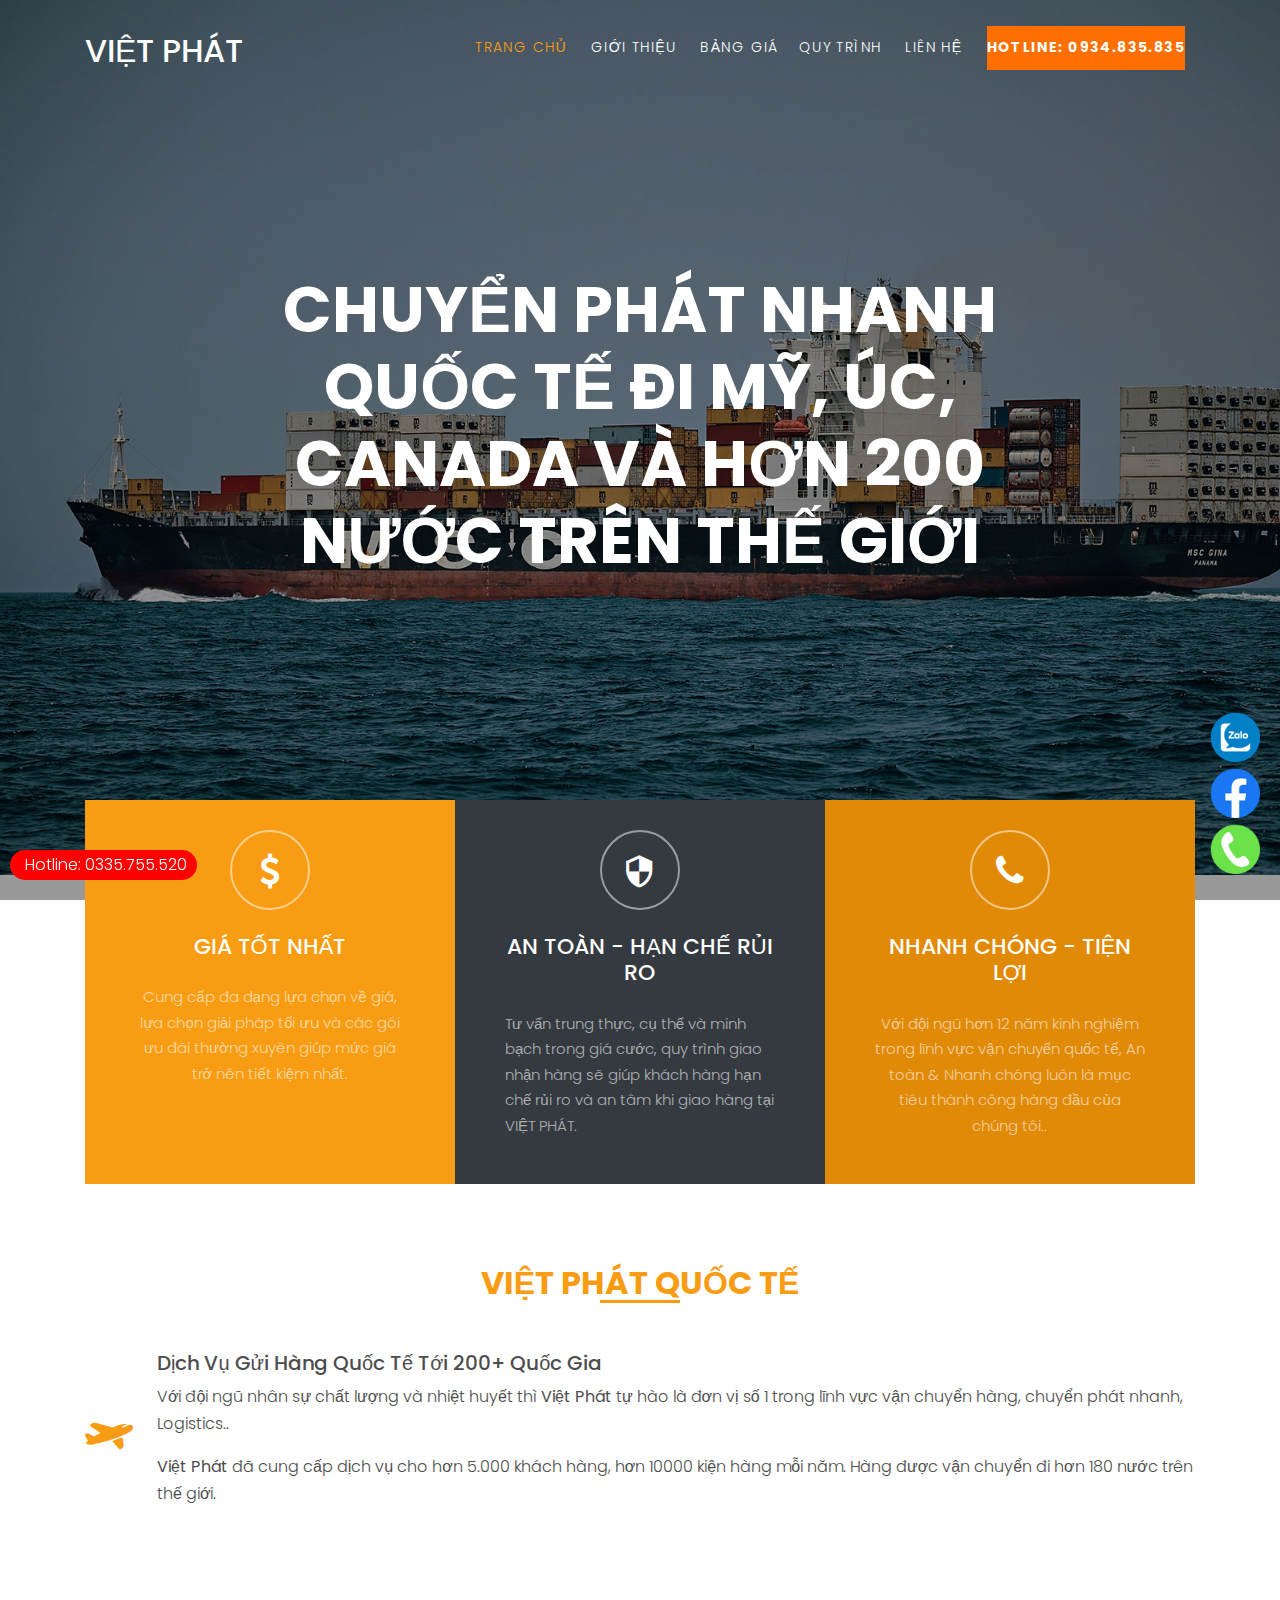
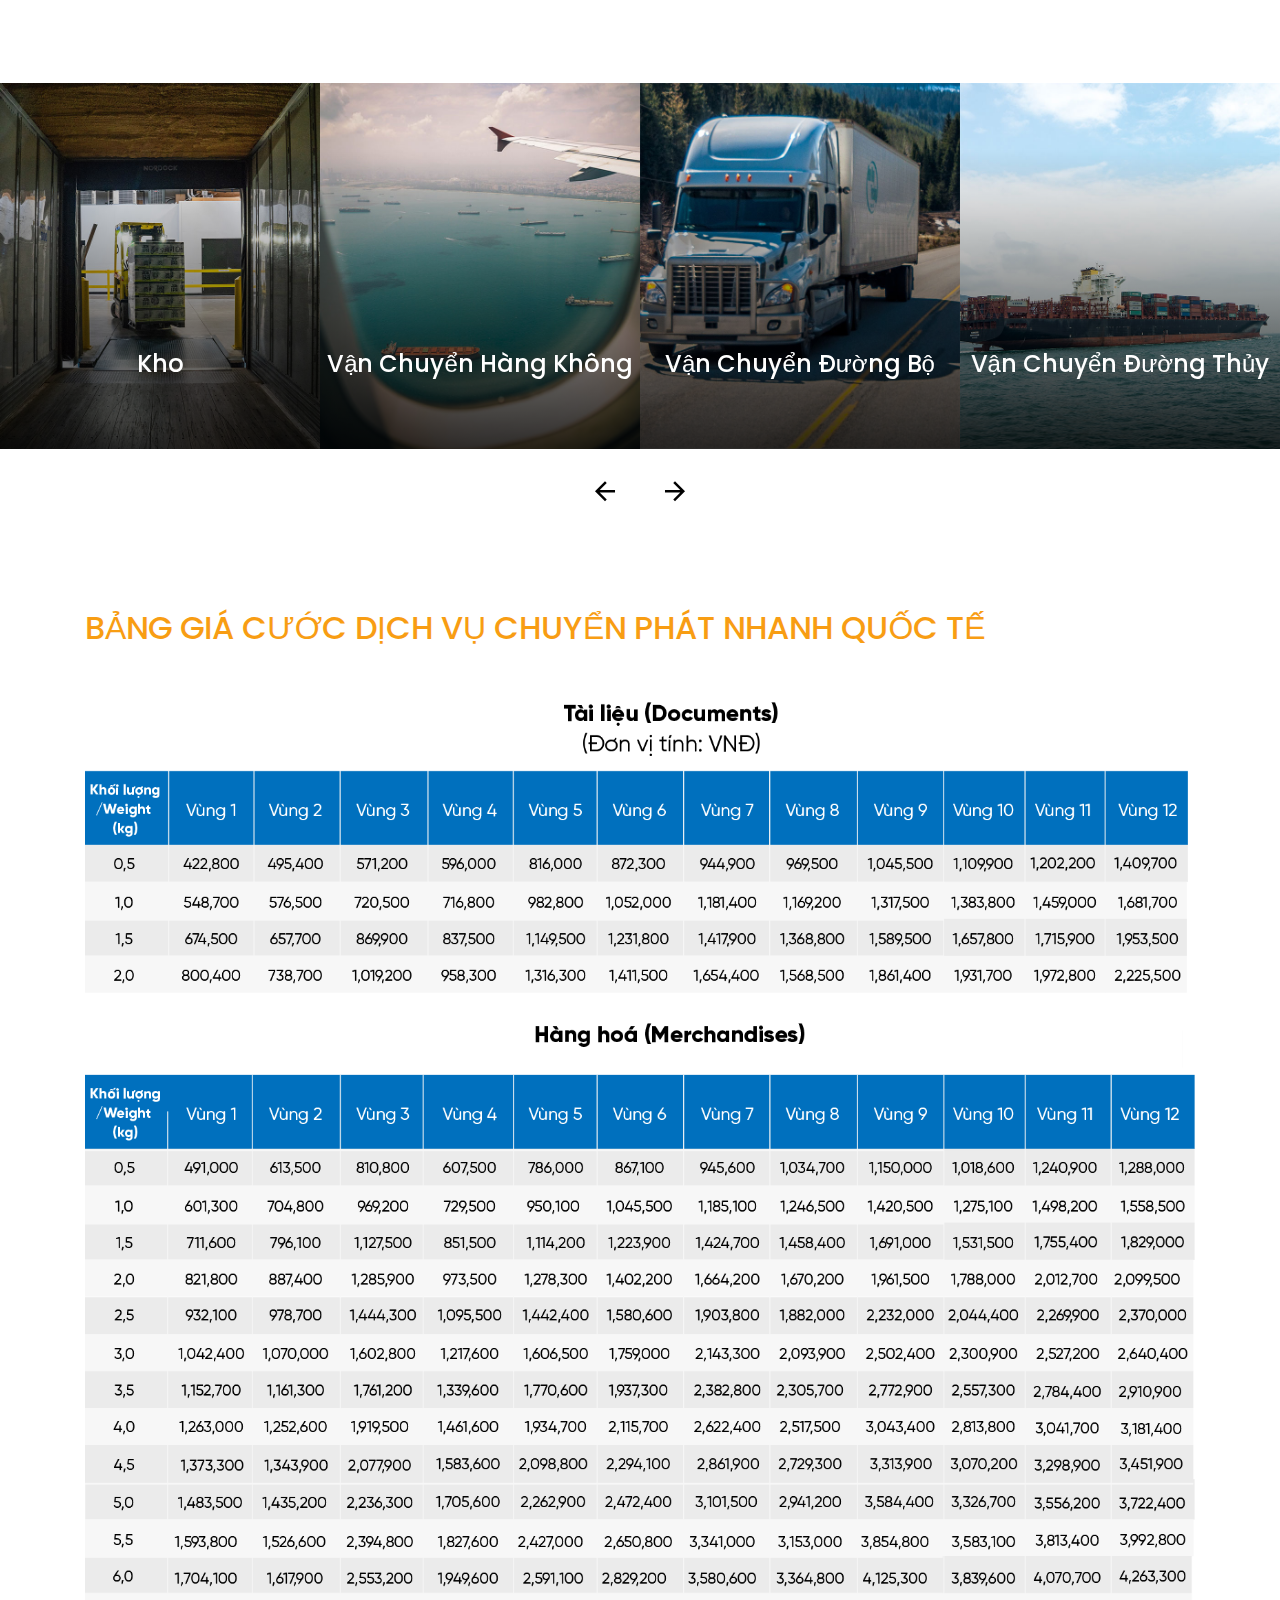
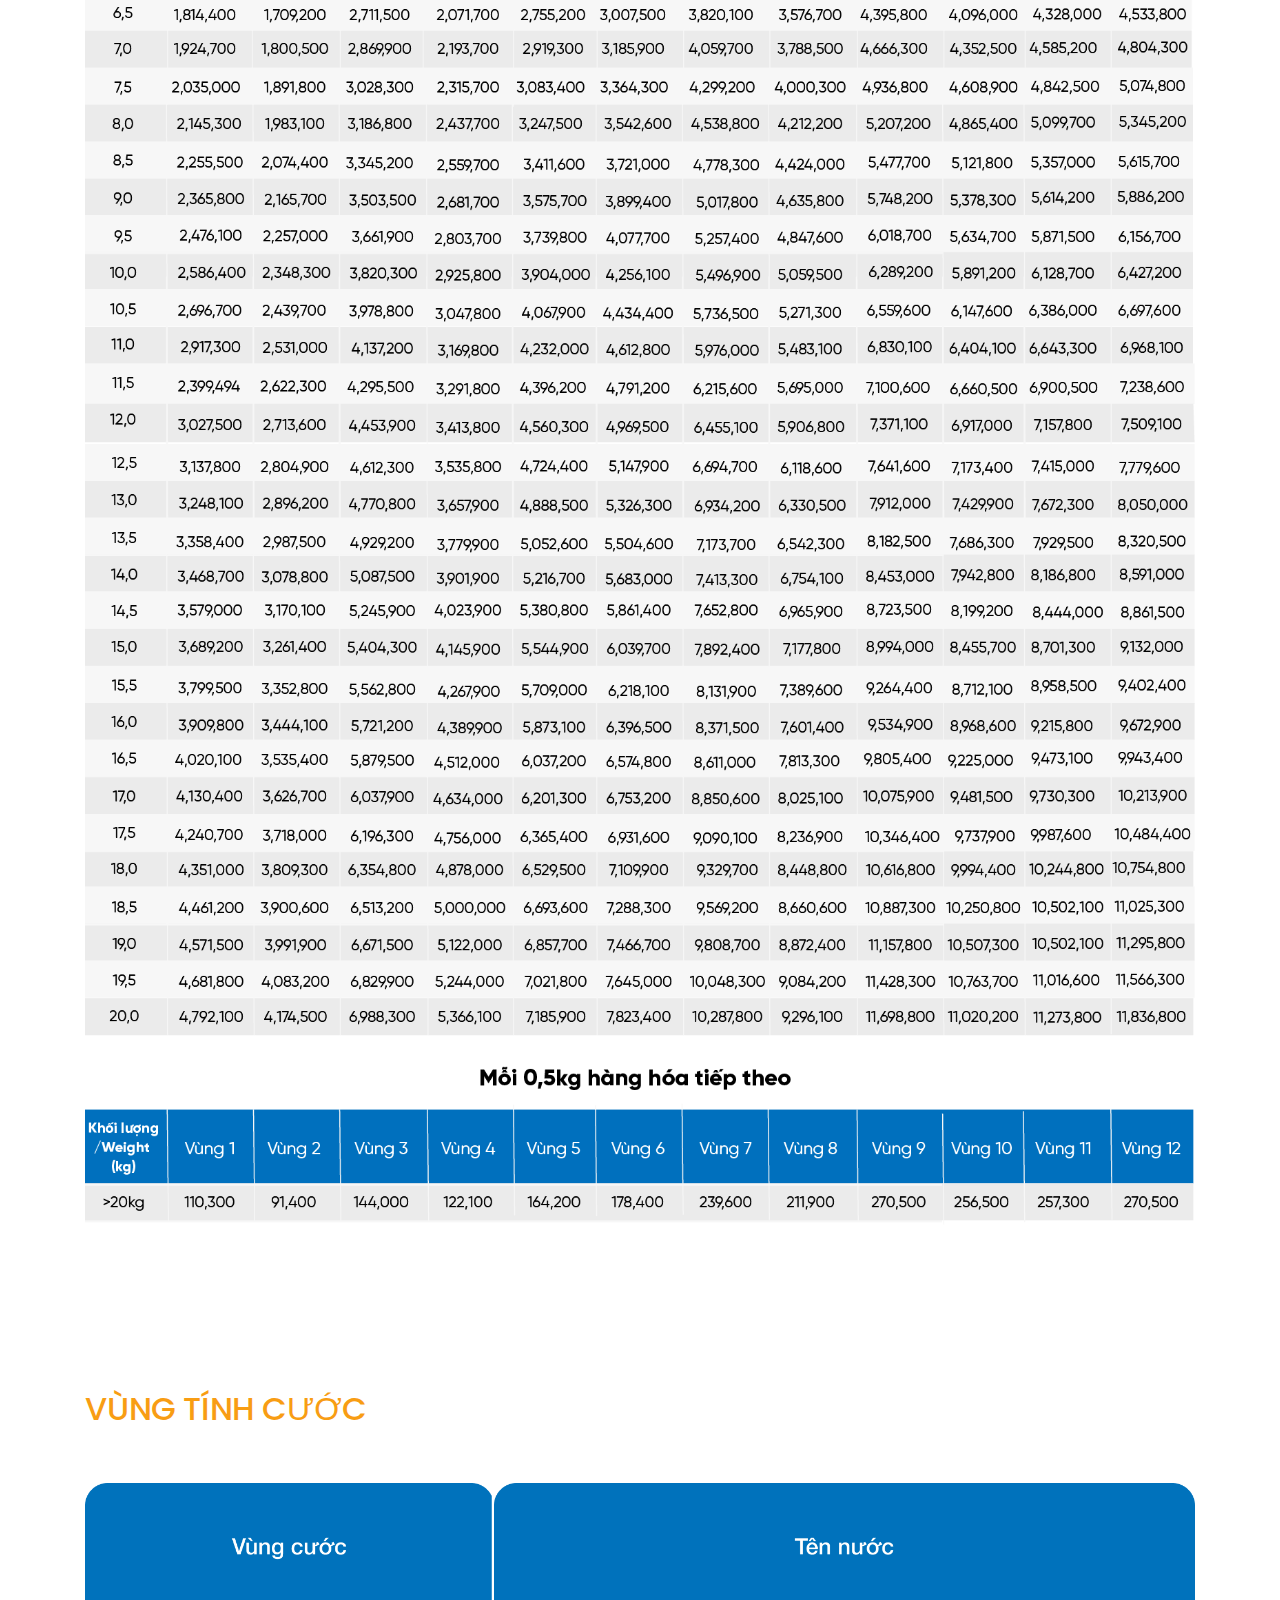
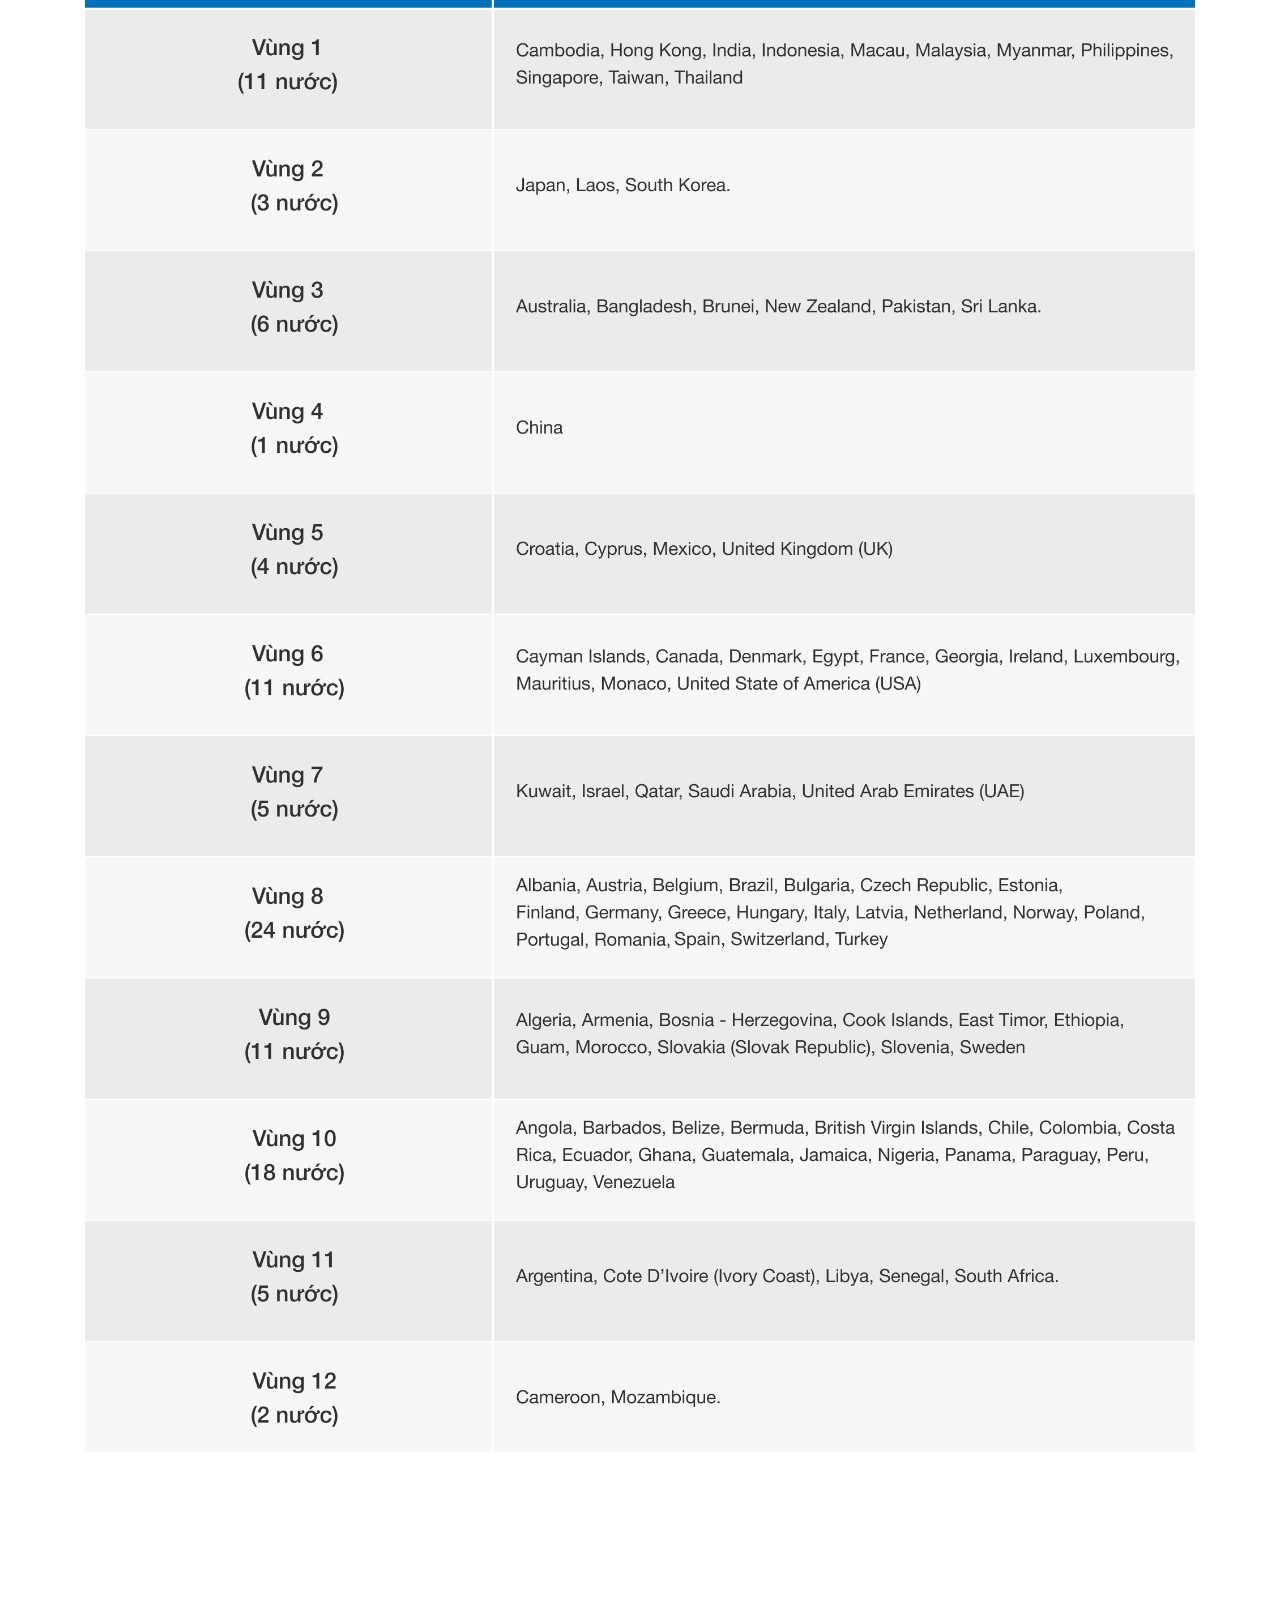
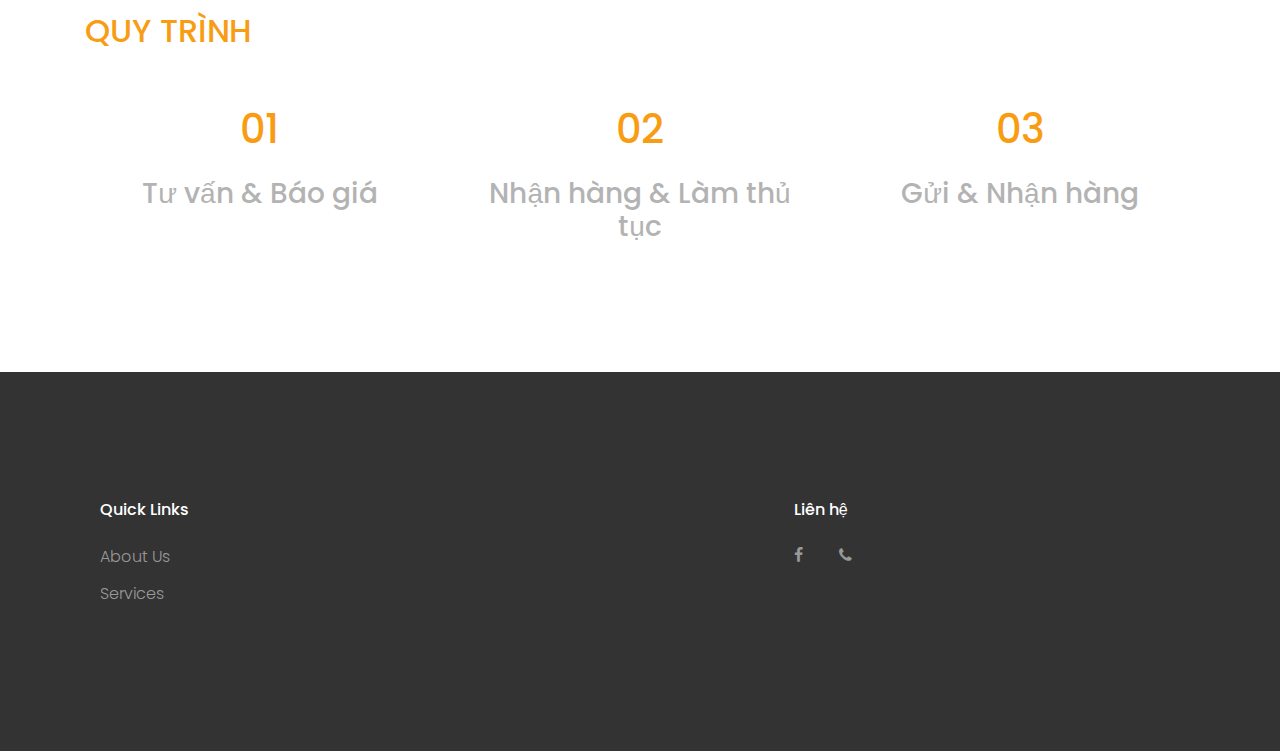
==== commit 353620bd: "commit code" ====
--- a/index.html
+++ b/index.html
@@ -54,10 +54,11 @@
 
               <ul class="site-menu js-clone-nav mx-auto d-none d-lg-block">
                 <li class="active"><a href="index.html">Trang Chủ</a></li>
-                <li><a href="about.html">Giới Thiệu</a></li>
-                <li><a href="services.html">Dịch Vụ</a>
-                <li><a href="blog.html">Blog</a></li>
-                <li><a href="contact.html">Liên Hệ</a></li>
+                <li><a href="#" onclick="scrollToDiv('gioithieu')">Giới Thiệu</a></li>
+                <li><a href="#" onclick="scrollToDiv('banggia')">Bảng Giá</a>
+                <li><a href="#" onclick="scrollToDiv('quytrinh')">Quy Trình</a></li>
+                <li><a href="#" onclick="scrollToDiv('footer')">Liên Hệ</a></li>
+                <li class="hotlineMenu"><a href="tel:0335755520">Hotline: 0934.835.835</a></li>
               </ul>
             </nav>
           </div>
@@ -69,8 +70,6 @@
   </div>
 
   </header>
-
-
 
   <div class="site-blocks-cover overlay" style="background-image: url(images/hero_bg_1.jpg);" data-aos="fade"
     data-stellar-background-ratio="0.5">
@@ -84,7 +83,7 @@
     </div>
   </div>
 
-  <div class="container">
+  <div class="container" id="gioithieu">
     <div class="row align-items-center no-gutters align-items-stretch overlap-section">
       <div class="col-md-4">
         <div class="feature-1 pricing h-100 text-center">
@@ -123,62 +122,31 @@
     <div class="container">
       <div class="row justify-content-center mb-5">
         <div class="col-md-7 text-center border-primary">
-          <h2 class="mb-0 text-primary">What We Offer</h2>
-          <p class="color-black-opacity-5">Lorem ipsum dolor sit amet.</p>
-        </div>
-      </div>
-      <div class="row align-items-stretch">
-        <div class="col-md-6 col-lg-4 mb-4 mb-lg-0">
-          <div class="unit-4 d-flex">
-            <div class="unit-4-icon mr-4"><span class="text-primary flaticon-travel"></span></div>
-            <div>
-              <h3>Air Freight</h3>
-              <p>Lorem ipsum dolor sit amet consectetur adipisicing elit. Perferendis quis molestiae vitae eligendi at.
-              </p>
-              <p class="mb-0"><a href="#">Learn More</a></p>
-            </div>
-          </div>
-        </div>
-        <div class="col-md-6 col-lg-4 mb-4 mb-lg-0">
-          <div class="unit-4 d-flex">
-            <div class="unit-4-icon mr-4"><span class="text-primary flaticon-sea-ship-with-containers"></span></div>
-            <div>
-              <h3>Ocean Freight</h3>
-              <p>Lorem ipsum dolor sit amet consectetur adipisicing elit. Perferendis quis molestiae vitae eligendi at.
-              </p>
-              <p class="mb-0"><a href="#">Learn More</a></p>
-            </div>
-          </div>
-        </div>
-        <div class="col-md-6 col-lg-4 mb-4 mb-lg-0">
-          <div class="unit-4 d-flex">
-            <div class="unit-4-icon mr-4"><span class="text-primary flaticon-frontal-truck"></span></div>
-            <div>
-              <h3>Ground Shipping</h3>
-              <p>Lorem ipsum dolor sit amet consectetur adipisicing elit. Perferendis quis molestiae vitae eligendi at.
-              </p>
-              <p class="mb-0"><a href="#">Learn More</a></p>
-            </div>
-          </div>
-        </div>
-
+          <h2 class="mb-0 text-primary">Việt Phát Quốc Tế</h2>
+        </div>
+      </div>
+      <div class="unit-4 d-flex" style="align-items: center;">
+        <div class="unit-4-icon mr-4"><span class="text-primary flaticon-travel"></span></div>
+        <div>
+          <h3>Dịch Vụ Gửi Hàng Quốc Tế Tới 200+ Quốc Gia</h3>
+          <p>Với đội ngũ nhân sự chất lượng và nhiệt huyết thì <b>Việt Phát</b>  tự hào là đơn vị số 1 trong lĩnh vực vận chuyển hàng, chuyển phát nhanh, Logistics..
+          </p>
+          <p><b>Việt Phát</b> đã cung cấp dịch vụ cho hơn 5.000 khách hàng, hơn 10000 kiện hàng mỗi năm. Hàng được vận chuyển đi hơn 180 nước trên thế giới.</p>
+        </div>
       </div>
     </div>
   </div>
 
 
   <div class="site-section block-13">
-    <!-- <div class="container"></div> -->
-
-
     <div class="owl-carousel nonloop-block-13">
       <div>
         <a href="#" class="unit-1 text-center">
           <img src="images/img_1.jpg" alt="Image" class="img-fluid">
           <div class="unit-1-text">
-            <h3 class="unit-1-heading">Storage</h3>
-            <p class="px-5">Lorem ipsum dolor sit amet consectetur adipisicing elit. Eos tempore ullam minus voluptate
-              libero.</p>
+            <h3 class="unit-1-heading">Kho</h3>
+            <p class="px-5">Kho hàng hiện đại, an toàn.</p>
+            <br><br><br><br>
           </div>
         </a>
       </div>
@@ -187,9 +155,9 @@
         <a href="#" class="unit-1 text-center">
           <img src="images/img_2.jpg" alt="Image" class="img-fluid">
           <div class="unit-1-text">
-            <h3 class="unit-1-heading">Air Transports</h3>
-            <p class="px-5">Lorem ipsum dolor sit amet consectetur adipisicing elit. Eos tempore ullam minus voluptate
-              libero.</p>
+            <h3 class="unit-1-heading">Vận Chuyển Hàng Không</h3>
+            <p class="px-5">Giao hàng hỏa tốc, an toàn tuyệt đối. </p>
+            <br><br><br>
           </div>
         </a>
       </div>
@@ -198,9 +166,9 @@
         <a href="#" class="unit-1 text-center">
           <img src="images/img_3.jpg" alt="Image" class="img-fluid">
           <div class="unit-1-text">
-            <h3 class="unit-1-heading">Cargo Transports</h3>
-            <p class="px-5">Lorem ipsum dolor sit amet consectetur adipisicing elit. Eos tempore ullam minus voluptate
-              libero.</p>
+            <h3 class="unit-1-heading">Vận Chuyển Đường Bộ</h3>
+            <p class="px-5">Tiết kiệm chi phí tối đa.</p>
+            <br><br><br><br>
           </div>
         </a>
       </div>
@@ -209,9 +177,9 @@
         <a href="#" class="unit-1 text-center">
           <img src="images/img_4.jpg" alt="Image" class="img-fluid">
           <div class="unit-1-text">
-            <h3 class="unit-1-heading">Cargo Ship</h3>
-            <p class="px-5">Lorem ipsum dolor sit amet consectetur adipisicing elit. Eos tempore ullam minus voluptate
-              libero.</p>
+            <h3 class="unit-1-heading">Vận Chuyển Đường Thủy</h3>
+            <p class="px-5">Tiết kiệm chi phí tối đa.</p>
+            <br><br><br><br>
           </div>
         </a>
       </div>
@@ -220,259 +188,103 @@
         <a href="#" class="unit-1 text-center">
           <img src="images/img_5.jpg" alt="Image" class="img-fluid">
           <div class="unit-1-text">
-            <h3 class="unit-1-heading">Ware Housing</h3>
-            <p class="px-5">Lorem ipsum dolor sit amet consectetur adipisicing elit. Eos tempore ullam minus voluptate
-              libero.</p>
-          </div>
-        </a>
-      </div>
-
-
-    </div>
-  </div>
-
-
-
-
-  <div class="site-section bg-light">
+            <h3 class="unit-1-heading">Cảng Hàng Hóa</h3>
+            <p class="px-5">Cảng khắp thế giới thuận tiện di chuyển.</p>
+            <br><br><br>
+          </div>
+        </a>
+      </div>
+
+
+    </div>
+  </div>
+
+  <div class="site-section" id="banggia">
+    <div class="container" >
+      <h2 class="mb-0 text-primary">BẢNG GIÁ CƯỚC DỊCH VỤ CHUYỂN PHÁT NHANH QUỐC TẾ</h2>
+      <br><br>
+      <img src="images/dongia.png" style="max-width: 100%;"></div>
+    </div>
+  </div>
+
+  <div class="site-section">
+    <div class="container" >
+      <h2 class="mb-0 text-primary">VÙNG TÍNH CƯỚC</h2>
+      <br><br>
+      <img src="images/vungcuoc.png" style="max-width: 100%;"></div>
+    </div>
+  </div>
+
+  <div class="site-section" id="quytrinh">
     <div class="container">
-      <div class="row justify-content-center mb-5">
-        <div class="col-md-7 text-center border-primary">
-          <h2 class="font-weight-light text-primary">More Services</h2>
-          <p class="color-black-opacity-5">We Offer The Following Services</p>
-        </div>
-      </div>
-      <div class="row align-items-stretch">
+      <h2 class="mb-0 text-primary">QUY TRÌNH</h2>
+      <br><br>
+      <div class="row">
         <div class="col-md-6 col-lg-4 mb-4 mb-lg-4">
-          <div class="unit-4 d-flex">
-            <div class="unit-4-icon mr-4"><span class="text-primary flaticon-travel"></span></div>
-            <div>
-              <h3>Air Air Freight</h3>
-              <p>Lorem ipsum dolor sit amet consectetur adipisicing elit. Perferendis quis molestiae vitae eligendi at.
-              </p>
-              <p><a href="#">Learn More</a></p>
-            </div>
-          </div>
+          <div class="h-entry" style="text-align: center;">
+            <h1 class="mb-0 text-primary">01</h1>
+            <div class="meta mb-4">
+              <br>
+              <h3 >Tư vấn & Báo giá</h3>
+            </div>
+           </div> 
         </div>
         <div class="col-md-6 col-lg-4 mb-4 mb-lg-4">
-          <div class="unit-4 d-flex">
-            <div class="unit-4-icon mr-4"><span class="text-primary flaticon-sea-ship-with-containers"></span></div>
-            <div>
-              <h3>Ocean Freight</h3>
-              <p>Lorem ipsum dolor sit amet consectetur adipisicing elit. Perferendis quis molestiae vitae eligendi at.
-              </p>
-              <p><a href="#">Learn More</a></p>
-            </div>
-          </div>
+          <div class="h-entry" style="text-align: center;">
+            <h1 class="mb-0 text-primary">02</h1>
+            <div class="meta mb-4">
+              <br>
+              <h3 >Nhận hàng & Làm thủ tục</h3>
+            </div>
+           </div> 
         </div>
         <div class="col-md-6 col-lg-4 mb-4 mb-lg-4">
-          <div class="unit-4 d-flex">
-            <div class="unit-4-icon mr-4"><span class="text-primary flaticon-frontal-truck"></span></div>
-            <div>
-              <h3>Ground Shipping</h3>
-              <p>Lorem ipsum dolor sit amet consectetur adipisicing elit. Perferendis quis molestiae vitae eligendi at.
-              </p>
-              <p><a href="#">Learn More</a></p>
-            </div>
-          </div>
-        </div>
-
-
-        <div class="col-md-6 col-lg-4 mb-4 mb-lg-4">
-          <div class="unit-4 d-flex">
-            <div class="unit-4-icon mr-4"><span class="text-primary flaticon-barn"></span></div>
-            <div>
-              <h3>Warehousing</h3>
-              <p>Lorem ipsum dolor sit amet consectetur adipisicing elit. Perferendis quis molestiae vitae eligendi at.
-              </p>
-              <p><a href="#">Learn More</a></p>
-            </div>
-          </div>
-        </div>
-        <div class="col-md-6 col-lg-4 mb-4 mb-lg-4">
-          <div class="unit-4 d-flex">
-            <div class="unit-4-icon mr-4"><span class="text-primary flaticon-platform"></span></div>
-            <div>
-              <h3>Storage</h3>
-              <p>Lorem ipsum dolor sit amet consectetur adipisicing elit. Perferendis quis molestiae vitae eligendi at.
-              </p>
-              <p><a href="#">Learn More</a></p>
-            </div>
-          </div>
-        </div>
-        <div class="col-md-6 col-lg-4 mb-4 mb-lg-4">
-          <div class="unit-4 d-flex">
-            <div class="unit-4-icon mr-4"><span class="text-primary flaticon-car"></span></div>
-            <div>
-              <h3>Delivery Van</h3>
-              <p>Lorem ipsum dolor sit amet consectetur adipisicing elit. Perferendis quis molestiae vitae eligendi at.
-              </p>
-              <p><a href="#">Learn More</a></p>
-            </div>
-          </div>
-        </div>
-
-      </div>
-    </div>
-  </div>
-
-  <div class="site-blocks-cover overlay inner-page-cover"
-    style="background-image: url(images/hero_bg_2.jpg); background-attachment: fixed;">
+          <div class="h-entry" style="text-align: center;">
+            <h1 class="mb-0 text-primary">03</h1>
+            <div class="meta mb-4">
+              <br>
+              <h3 >Gửi & Nhận hàng</h3>
+            </div>
+           </div> 
+        </div>
+        
+      </div>
+    </div>
+  </div>
+ 
+  <div class="float-contact">
+    <div class="chat-zalo">
+    <a href="https://zalo.me/0335755520" target="_blank"><img title="Chat Zalo" src="images/zalo-icon.png" alt="zalo-icon" width="50" height="50" /></a>
+    </div>
+    <div class="chat-facebook">
+    <a href="https://m.me/100017973130643" target="_blank"><img title="Chat Facebook" src="images/facebook-icon.png" alt="facebook-icon" width="50" height="50" /></a>
+    </div>
+    <div class="call-hotline">
+    <a href="tel:0335755520"><img title="Call Hotline" src="images/call-icon.png" alt="phone-icon" width="50" height="50" /></a>
+    </div>
+  </div>
+  <a href="tel:0335755520" class="hotline-button">
+    <i class="fas fa-phone"></i> Hotline: 0335.755.520
+  </a>
+
+  <footer class="site-footer" id="footer">
     <div class="container">
-      <div class="row align-items-center justify-content-center text-center">
-
-        <div class="col-md-7" data-aos="fade-up" data-aos-delay="400">
-          <a href="https://vimeo.com/channels/staffpicks/93951774"
-            class="play-single-big mb-4 d-inline-block popup-vimeo"><span class="icon-play"></span></a>
-          <h2 class="text-white font-weight-light mb-5 h1">View Our Services By Watching This Short Video</h2>
-
-        </div>
-      </div>
-    </div>
-  </div>
-
-  <div class="site-section border-bottom">
-    <div class="container">
-
-      <div class="row justify-content-center mb-5">
-        <div class="col-md-7 text-center border-primary">
-          <h2 class="font-weight-light text-primary">Testimonials</h2>
-        </div>
-      </div>
-
-      <div class="slide-one-item home-slider owl-carousel">
-        <div>
-          <div class="testimonial">
-            <figure class="mb-4">
-              <img src="images/person_3.jpg" alt="Image" class="img-fluid mb-3">
-              <p>John Smith</p>
-            </figure>
-            <blockquote>
-              <p>&ldquo;Lorem ipsum dolor sit amet consectetur adipisicing elit. Consectetur unde reprehenderit aperiam
-                quaerat fugiat repudiandae explicabo animi minima fuga beatae illum eligendi incidunt consequatur. Amet
-                dolores excepturi earum unde iusto.&rdquo;</p>
-            </blockquote>
-          </div>
-        </div>
-        <div>
-          <div class="testimonial">
-            <figure class="mb-4">
-              <img src="images/person_2.jpg" alt="Image" class="img-fluid mb-3">
-              <p>Christine Aguilar</p>
-            </figure>
-            <blockquote>
-              <p>&ldquo;Lorem ipsum dolor sit amet consectetur adipisicing elit. Consectetur unde reprehenderit aperiam
-                quaerat fugiat repudiandae explicabo animi minima fuga beatae illum eligendi incidunt consequatur. Amet
-                dolores excepturi earum unde iusto.&rdquo;</p>
-            </blockquote>
-          </div>
-        </div>
-
-        <div>
-          <div class="testimonial">
-            <figure class="mb-4">
-              <img src="images/person_4.jpg" alt="Image" class="img-fluid mb-3">
-              <p>Robert Spears</p>
-            </figure>
-            <blockquote>
-              <p>&ldquo;Lorem ipsum dolor sit amet consectetur adipisicing elit. Consectetur unde reprehenderit aperiam
-                quaerat fugiat repudiandae explicabo animi minima fuga beatae illum eligendi incidunt consequatur. Amet
-                dolores excepturi earum unde iusto.&rdquo;</p>
-            </blockquote>
-          </div>
-        </div>
-
-        <div>
-          <div class="testimonial">
-            <figure class="mb-4">
-              <img src="images/person_5.jpg" alt="Image" class="img-fluid mb-3">
-              <p>Bruce Rogers</p>
-            </figure>
-            <blockquote>
-              <p>&ldquo;Lorem ipsum dolor sit amet consectetur adipisicing elit. Consectetur unde reprehenderit aperiam
-                quaerat fugiat repudiandae explicabo animi minima fuga beatae illum eligendi incidunt consequatur. Amet
-                dolores excepturi earum unde iusto.&rdquo;</p>
-            </blockquote>
-          </div>
-        </div>
-
-      </div>
-    </div>
-  </div>
-
-  <div class="site-section">
-    <div class="container">
-      <div class="row justify-content-center mb-5">
-        <div class="col-md-7 text-center border-primary">
-          <h2 class="font-weight-light text-primary">Our Blog</h2>
-          <p class="color-black-opacity-5">See Our Daily News &amp; Updates</p>
-        </div>
-      </div>
-      <div class="row mb-3 align-items-stretch">
-        <div class="col-md-6 col-lg-6 mb-4 mb-lg-4">
-          <div class="h-entry">
-            <img src="images/blog_1.jpg" alt="Image" class="img-fluid">
-            <h2 class="font-size-regular"><a href="#">Warehousing Your Packages</a></h2>
-            <div class="meta mb-4">by Theresa Winston <span class="mx-2">&bullet;</span> Jan 18, 2019 at 2:00 pm <span
-                class="mx-2">&bullet;</span> <a href="#">News</a></div>
-            <p>Lorem ipsum dolor sit amet consectetur adipisicing elit. Natus eligendi nobis ea maiores sapiente
-              veritatis reprehenderit suscipit quaerat rerum voluptatibus a eius.</p>
-          </div>
-        </div>
-        <div class="col-md-6 col-lg-6 mb-4 mb-lg-4">
-          <div class="h-entry">
-            <img src="images/blog_2.jpg" alt="Image" class="img-fluid">
-            <h2 class="font-size-regular"><a href="#">Warehousing Your Packages</a></h2>
-            <div class="meta mb-4">by Theresa Winston <span class="mx-2">&bullet;</span> Jan 18, 2019 at 2:00 pm <span
-                class="mx-2">&bullet;</span> <a href="#">News</a></div>
-            <p>Lorem ipsum dolor sit amet consectetur adipisicing elit. Natus eligendi nobis ea maiores sapiente
-              veritatis reprehenderit suscipit quaerat rerum voluptatibus a eius.</p>
-          </div>
-        </div>
-      </div>
-    </div>
-  </div>
-
-  <footer class="site-footer">
-    <div class="container">
-      <div class="row">
-        <div class="col-md-10">
+      <div class="col-md-10">
           <div class="row">
-            <div class="col-md-3">
+            <div class="col-md-9">
               <h2 class="footer-heading mb-4">Quick Links</h2>
               <ul class="list-unstyled">
                 <li><a href="#">About Us</a></li>
                 <li><a href="#">Services</a></li>
-                <li><a href="#">Testimonials</a></li>
-                <li><a href="#">Contact Us</a></li>
               </ul>
             </div>
-            <div class="col-md-3">
-              <h2 class="footer-heading mb-4">Products</h2>
-              <ul class="list-unstyled">
-                <li><a href="#">About Us</a></li>
-                <li><a href="#">Services</a></li>
-                <li><a href="#">Testimonials</a></li>
-                <li><a href="#">Contact Us</a></li>
-              </ul>
-            </div>
-            <div class="col-md-3">
-              <h2 class="footer-heading mb-4">Features</h2>
-              <ul class="list-unstyled">
-                <li><a href="#">About Us</a></li>
-                <li><a href="#">Services</a></li>
-                <li><a href="#">Testimonials</a></li>
-                <li><a href="#">Contact Us</a></li>
-              </ul>
-            </div>
-            <div class="col-md-3">
+            <div class="col-md-2">
               <h2 class="footer-heading mb-4">Liên hệ</h2>
-              <a href="#" class="pl-0 pr-3"><span class="icon-facebook"></span></a>
-              <a href="#" class="pl-3 pr-3"><span class="icon-phone"></span></a>
-            </div>
-          </div>
-        </div>
-      </div>
+              <a href="https://m.me/100017973130643" class="pl-0 pr-3"><span class="icon-facebook"></span></a>
+              <a href="tel:0335755520" class="pl-3 pr-3"><span class="icon-phone"></span></a>
+            </div>
+          </div>
+        </div>
     </div>
   </footer>
   </div>
--- a/css/style.css
+++ b/css/style.css
@@ -1384,3 +1384,64 @@
 .custom-pagination span {
   background: #e6e6e6;
   color: #000; }
+
+.hotline {
+  position: fixed;
+  bottom: 0;
+  left: 0;
+  width: 100%;
+  z-index: 999;
+
+  @media (max-width: 768px) {
+    position: absolute;
+    bottom: 10px;
+    left: 10px;
+  }
+}
+
+.float-contact {
+  position: fixed;
+  bottom: 20px;
+  right: 20px;
+  z-index: 99999;
+}
+.chat-zalo, .chat-facebook, .call-hotline {
+  display: block;
+  margin-bottom: 6px;
+  line-height: 0;
+}
+
+.hotline-button {
+  position: fixed;
+  left: 10px;
+  bottom: 20px;
+  background-color: #ff0000;
+  color: #fff;
+  padding: 10px;
+  border-radius: 50px;
+  text-decoration: none;
+  display: flex;
+  align-items: center;
+  z-index: 9999;
+  height: 30px;
+}
+
+.hotline-button i {
+  margin-right: 5px;
+}
+
+@media (max-width: 768px) {
+  .hotline-button {
+    font-size: 14px;
+    padding: 8px;
+  }
+}
+
+nav ul li.hotlineMenu  a {
+  background-color: #ff6f00;
+  color: #fff;
+  font-weight: bold;
+}
+
+
+
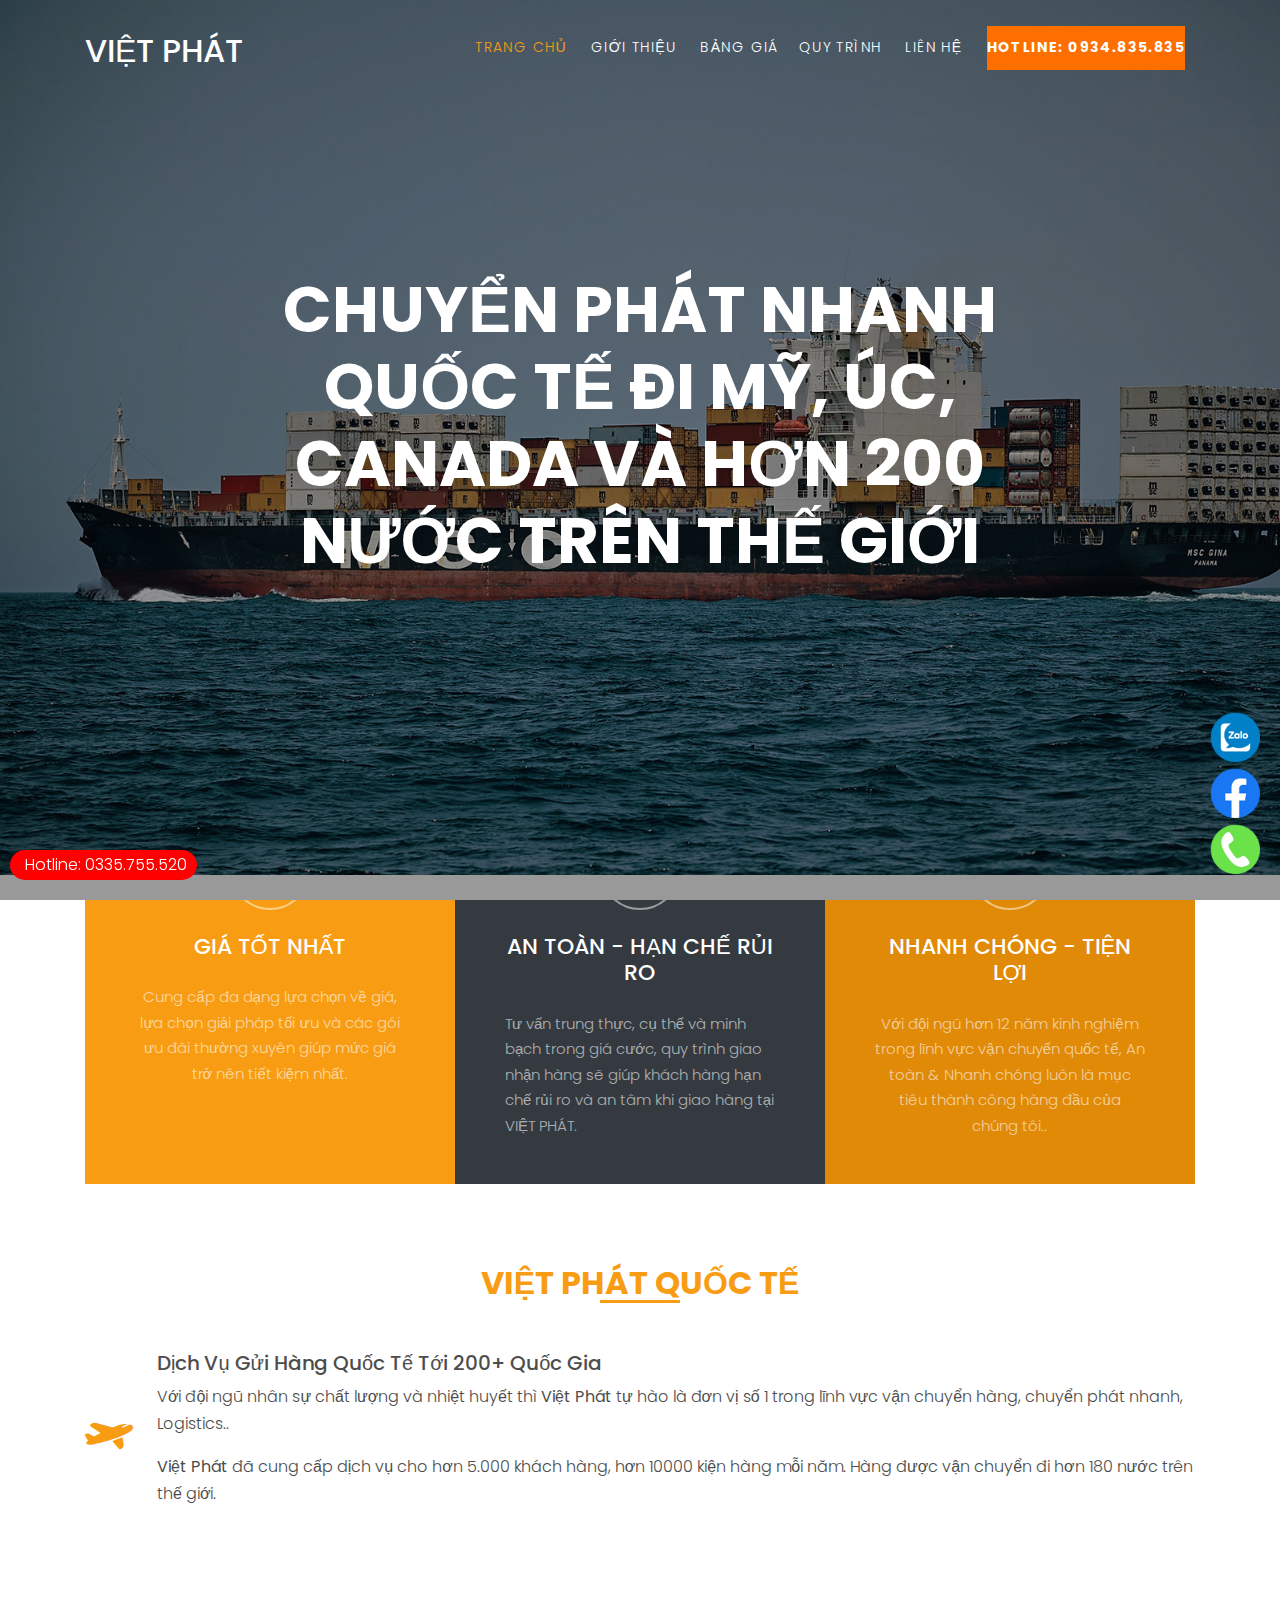
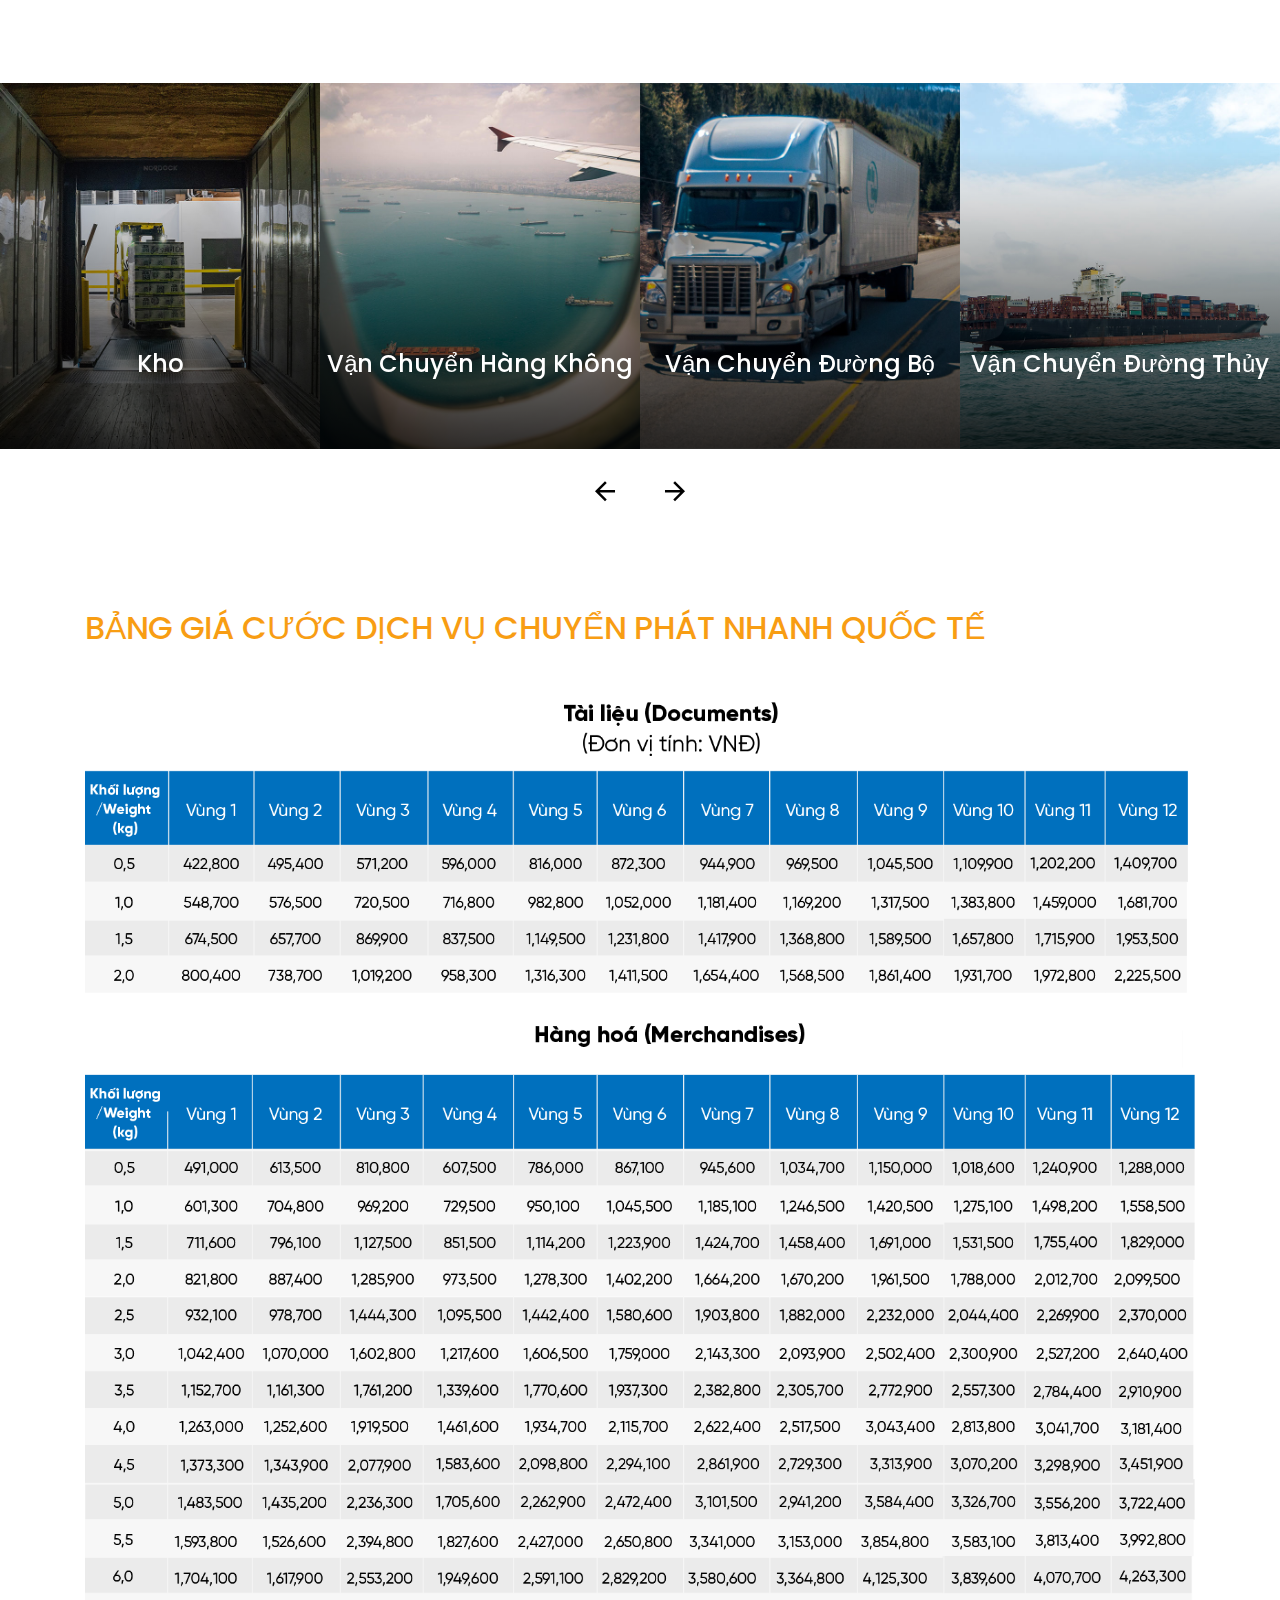
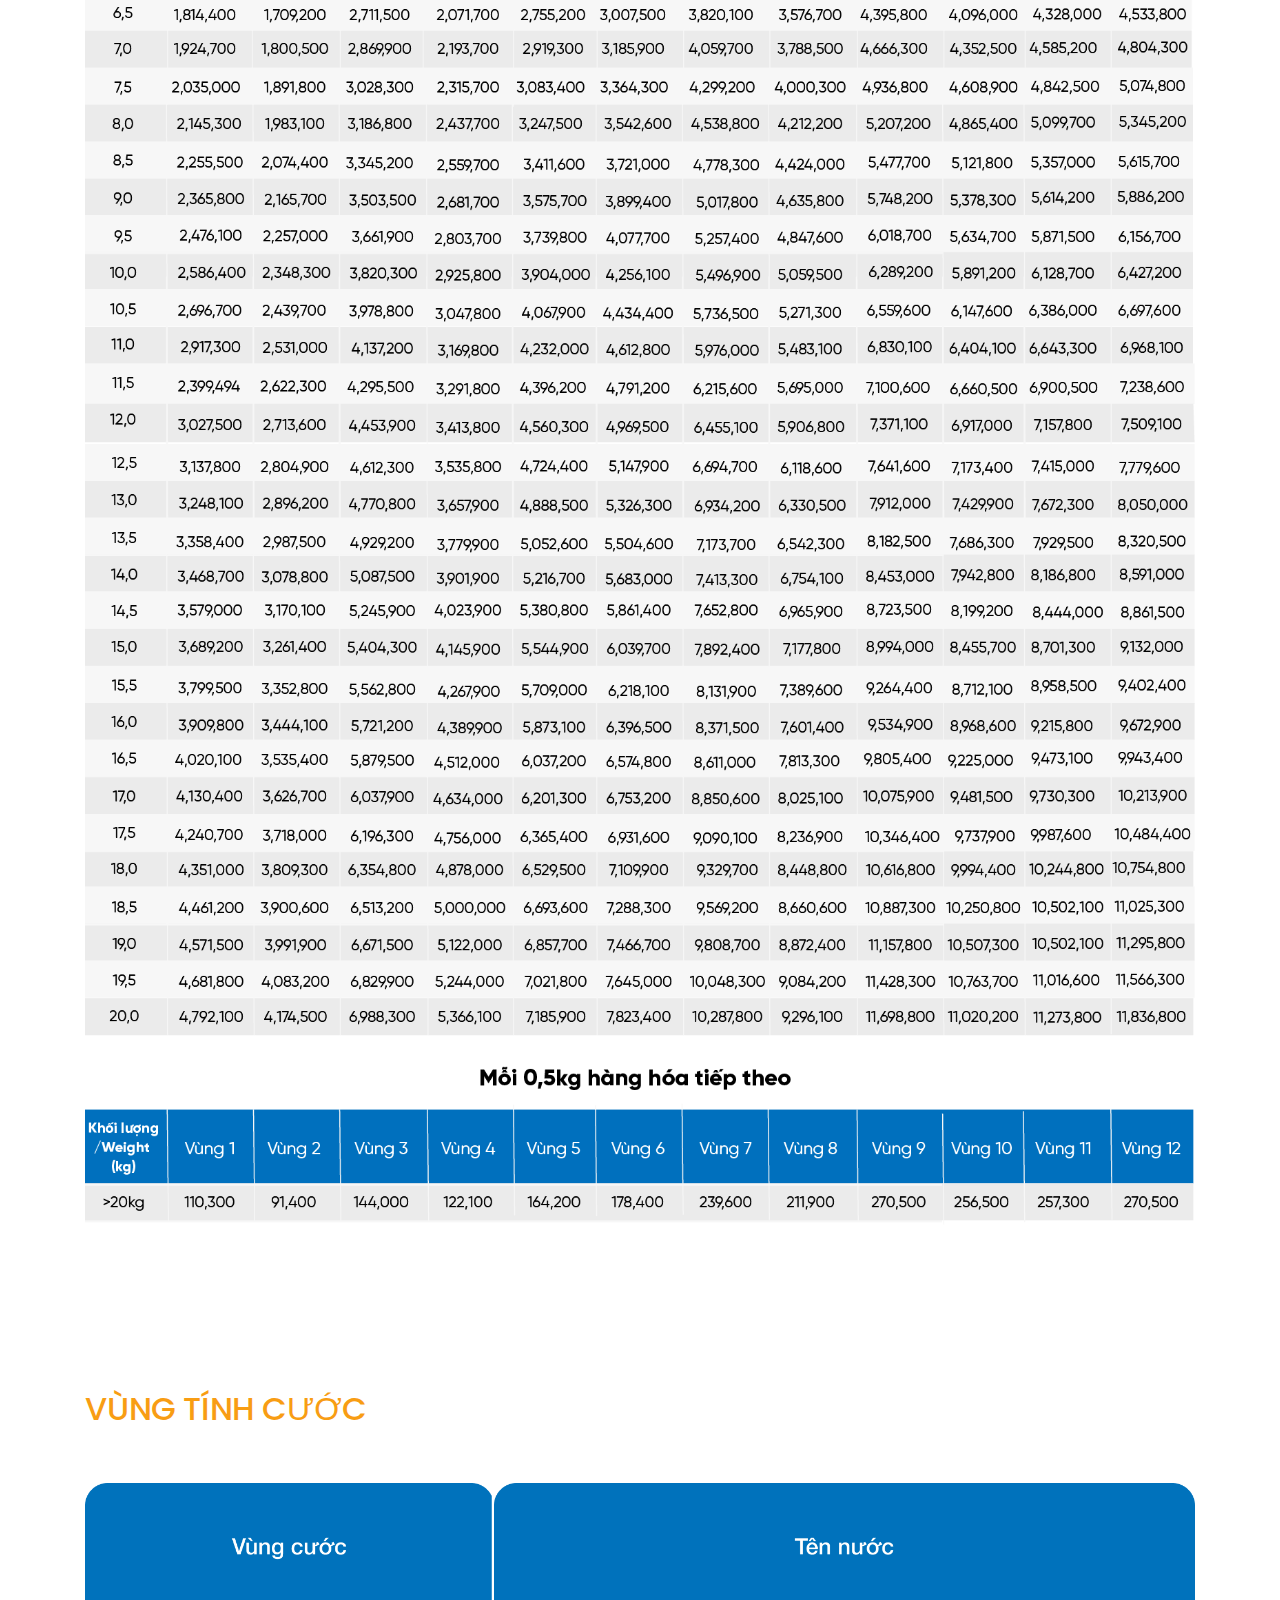
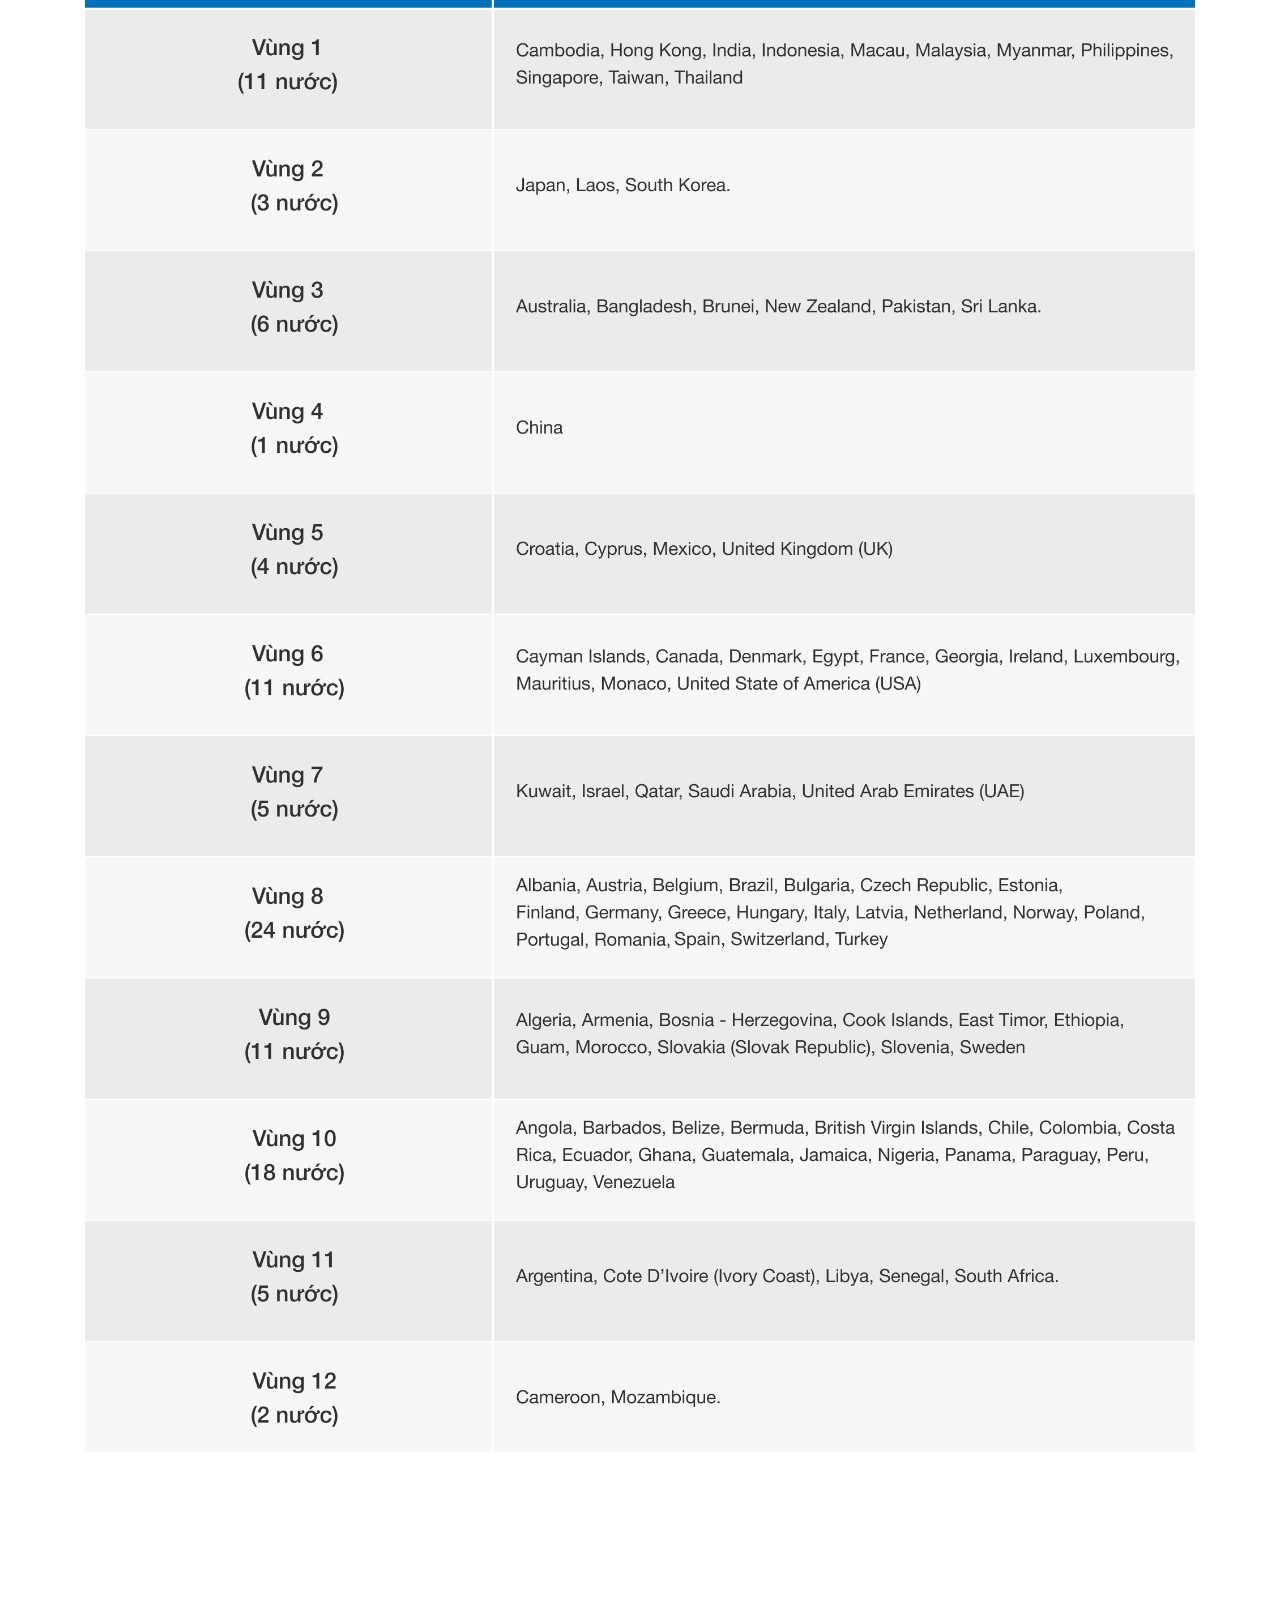
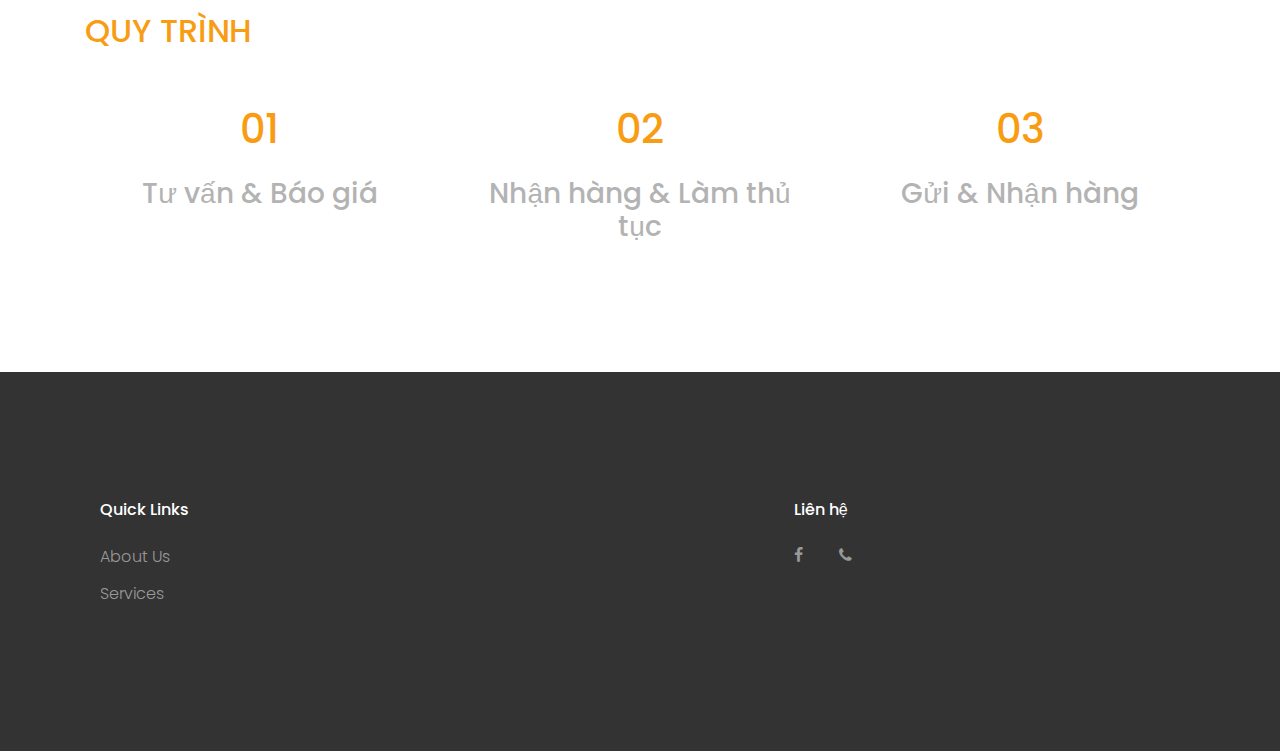
==== commit e8cf5c2f: "fix bug" ====
--- a/index.html
+++ b/index.html
@@ -50,7 +50,7 @@
             <h1 class="mb-0"><a href="index.html" class="text-white h2 mb-0">VIỆT PHÁT</a></h1>
           </div>
           <div class="col-12 col-md-10 d-none d-xl-block">
-            <nav class="site-navigation position-relative text-right" role="navigation">
+            <nav class="site-navigation  text-right" role="navigation" style="z-index: 1000;">
 
               <ul class="site-menu js-clone-nav mx-auto d-none d-lg-block">
                 <li class="active"><a href="index.html">Trang Chủ</a></li>
@@ -83,8 +83,8 @@
     </div>
   </div>
 
-  <div class="container" id="gioithieu">
-    <div class="row align-items-center no-gutters align-items-stretch overlap-section">
+  <div class="container" id="gioithieu" style="-webkit-overflow-scrolling: touch;overflow-y: scroll;"> 
+    <div class="row align-items-center no-gutters align-items-stretch overlap-section" style="z-index: 0;">
       <div class="col-md-4">
         <div class="feature-1 pricing h-100 text-center">
           <div class="icon">
@@ -199,7 +199,7 @@
     </div>
   </div>
 
-  <div class="site-section" id="banggia">
+  <div class="site-section" id="banggia" style="-webkit-overflow-scrolling: touch;overflow-y: scroll;">
     <div class="container" >
       <h2 class="mb-0 text-primary">BẢNG GIÁ CƯỚC DỊCH VỤ CHUYỂN PHÁT NHANH QUỐC TẾ</h2>
       <br><br>
@@ -215,7 +215,7 @@
     </div>
   </div>
 
-  <div class="site-section" id="quytrinh">
+  <div class="site-section" id="quytrinh" style="-webkit-overflow-scrolling: touch;overflow-y: scroll;">
     <div class="container">
       <h2 class="mb-0 text-primary">QUY TRÌNH</h2>
       <br><br>
@@ -267,7 +267,7 @@
     <i class="fas fa-phone"></i> Hotline: 0335.755.520
   </a>
 
-  <footer class="site-footer" id="footer">
+  <footer class="site-footer" id="footer" style="-webkit-overflow-scrolling: touch;overflow-y: scroll;">
     <div class="container">
       <div class="col-md-10">
           <div class="row">
--- a/css/style.css
+++ b/css/style.css
@@ -3,7 +3,8 @@
   line-height: 1.7;
   color: #4d4d4d;
   font-weight: 300;
-  font-size: 1rem; }
+  font-size: 1rem; 
+  -webkit-overflow-scrolling: touch;}
 
 ::-moz-selection {
   background: #000;
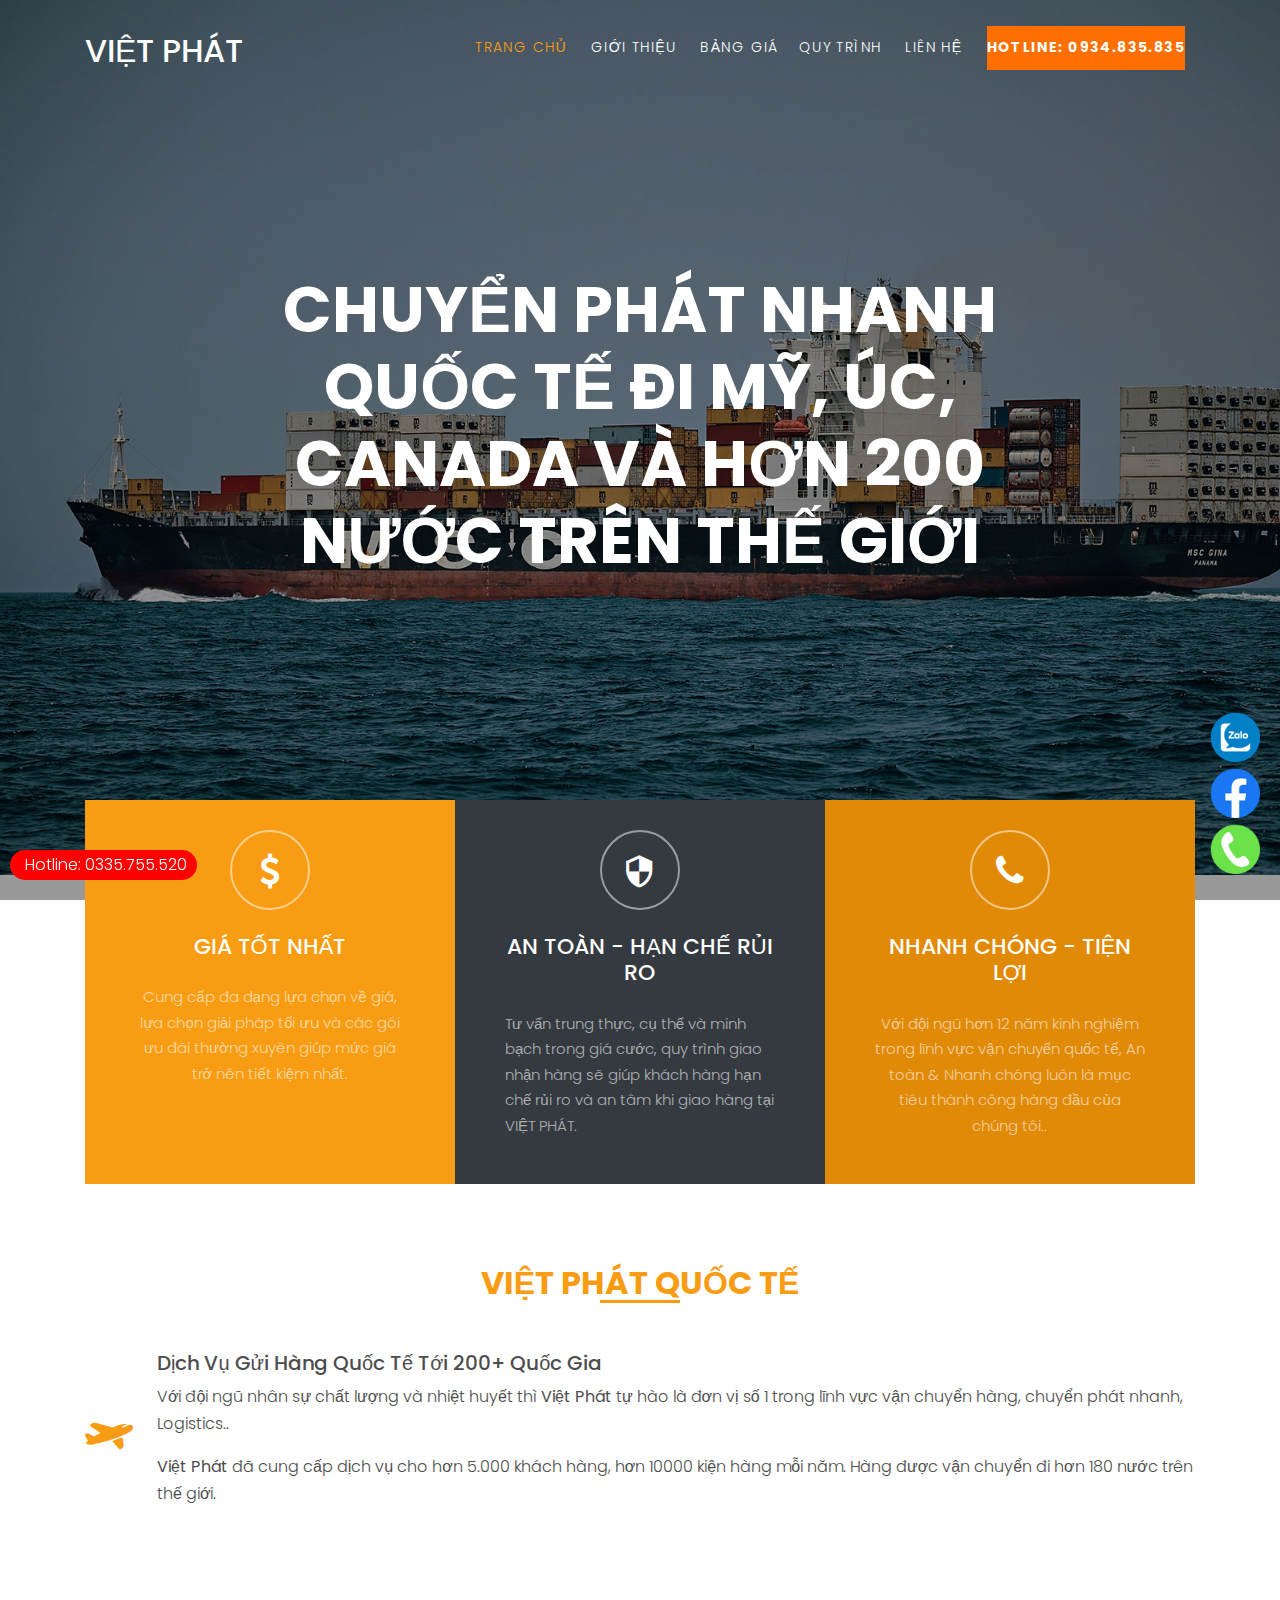
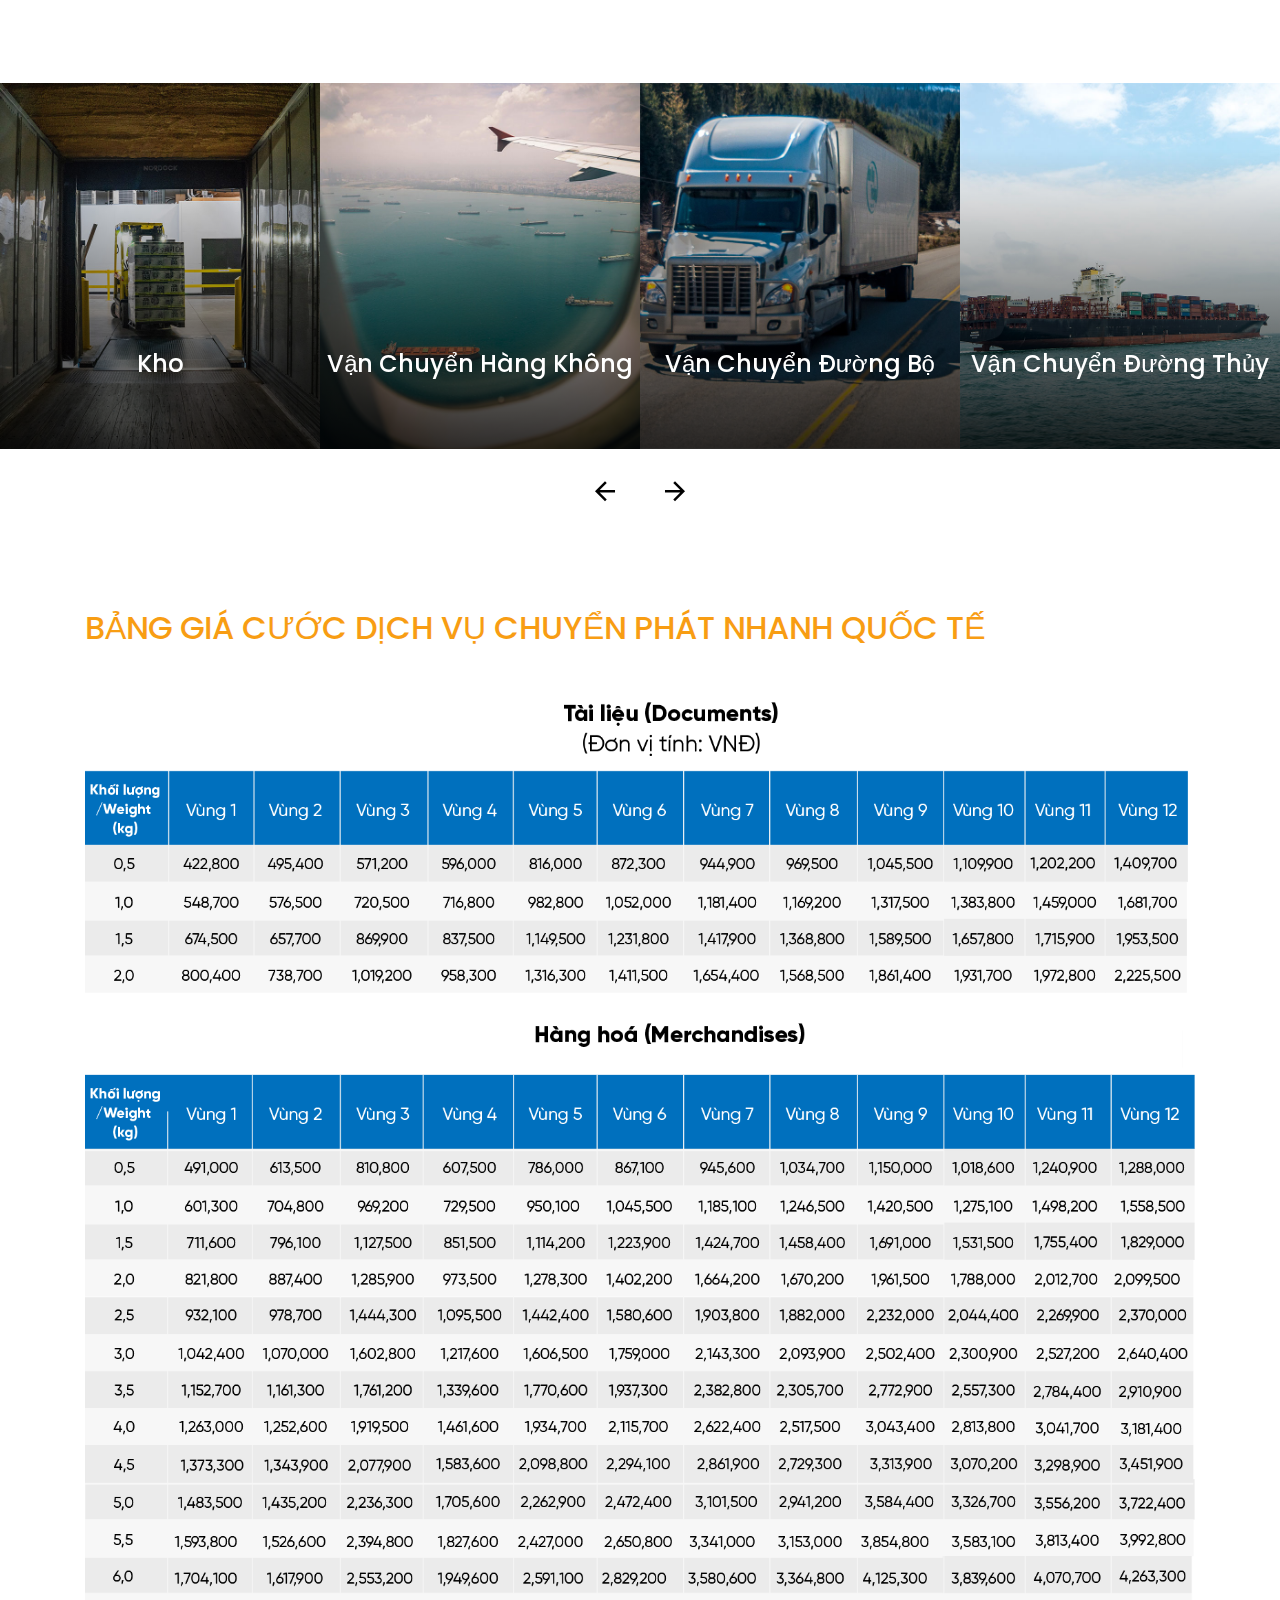
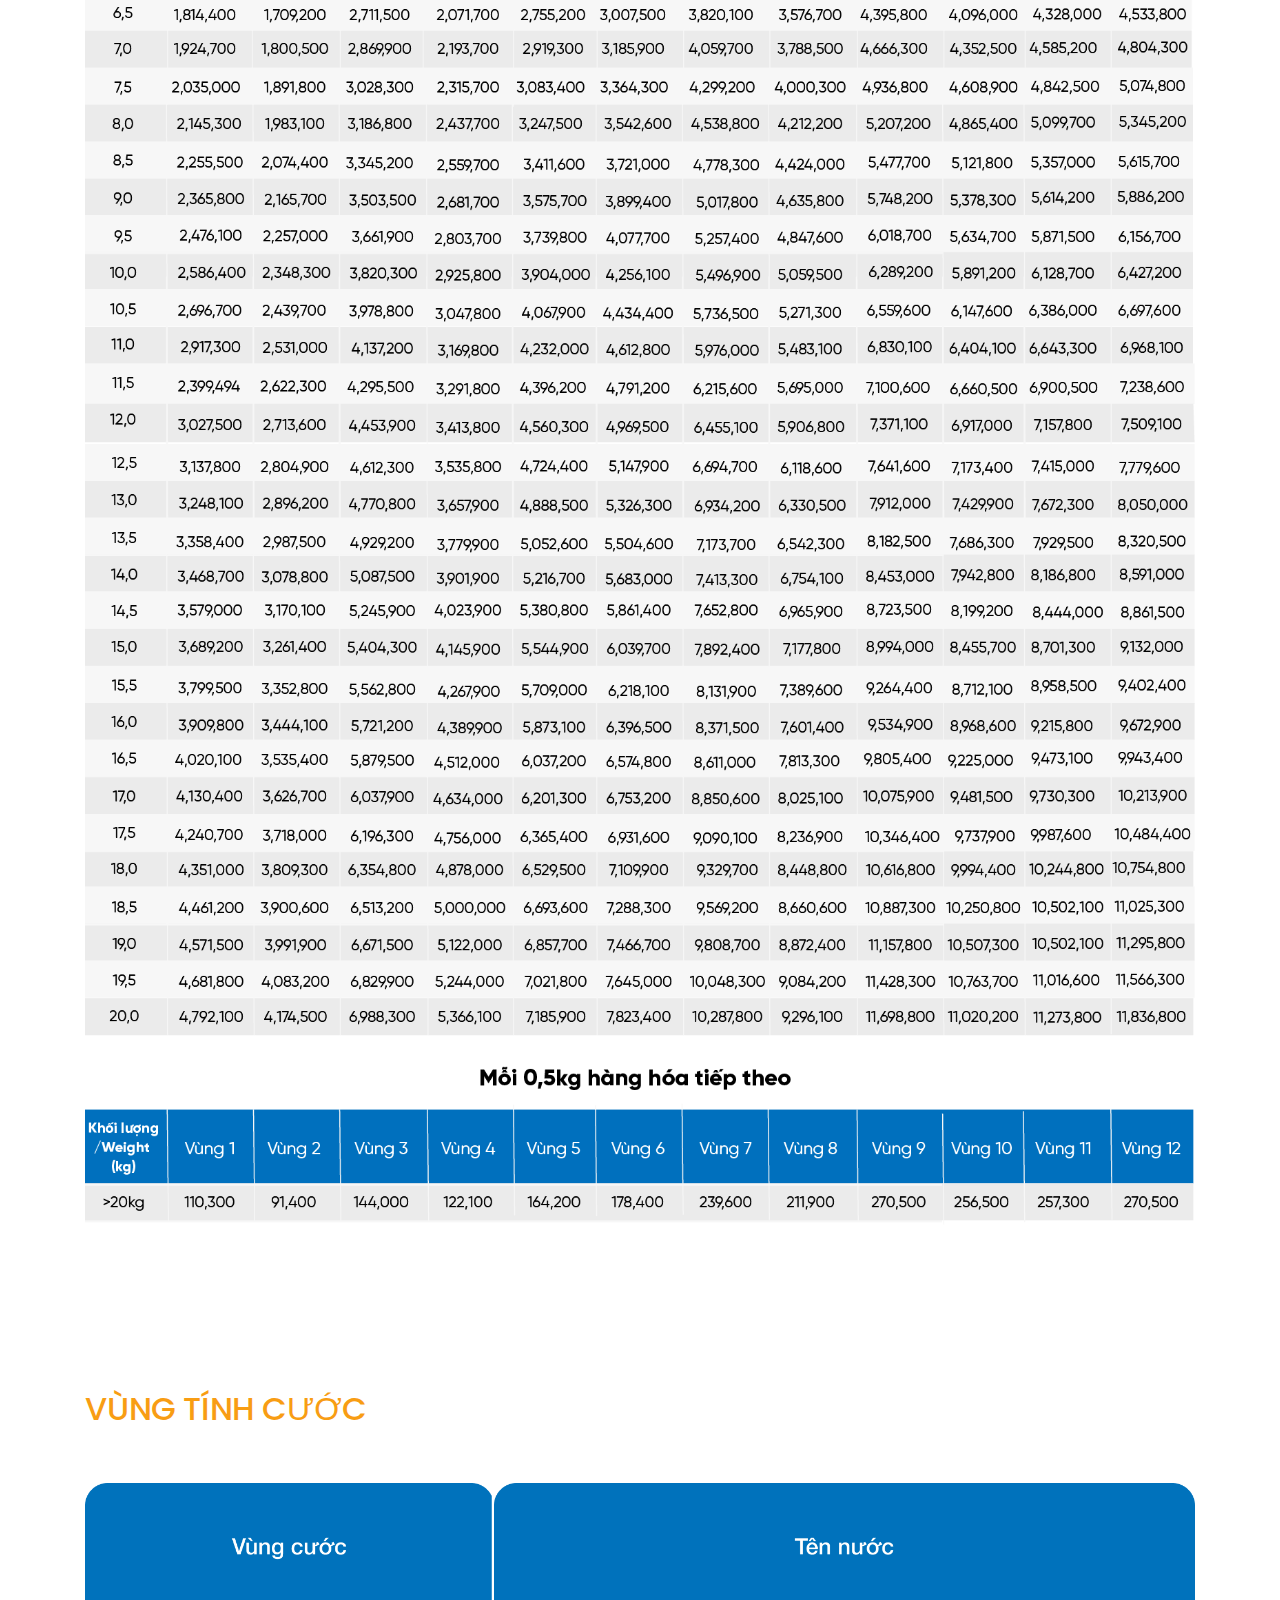
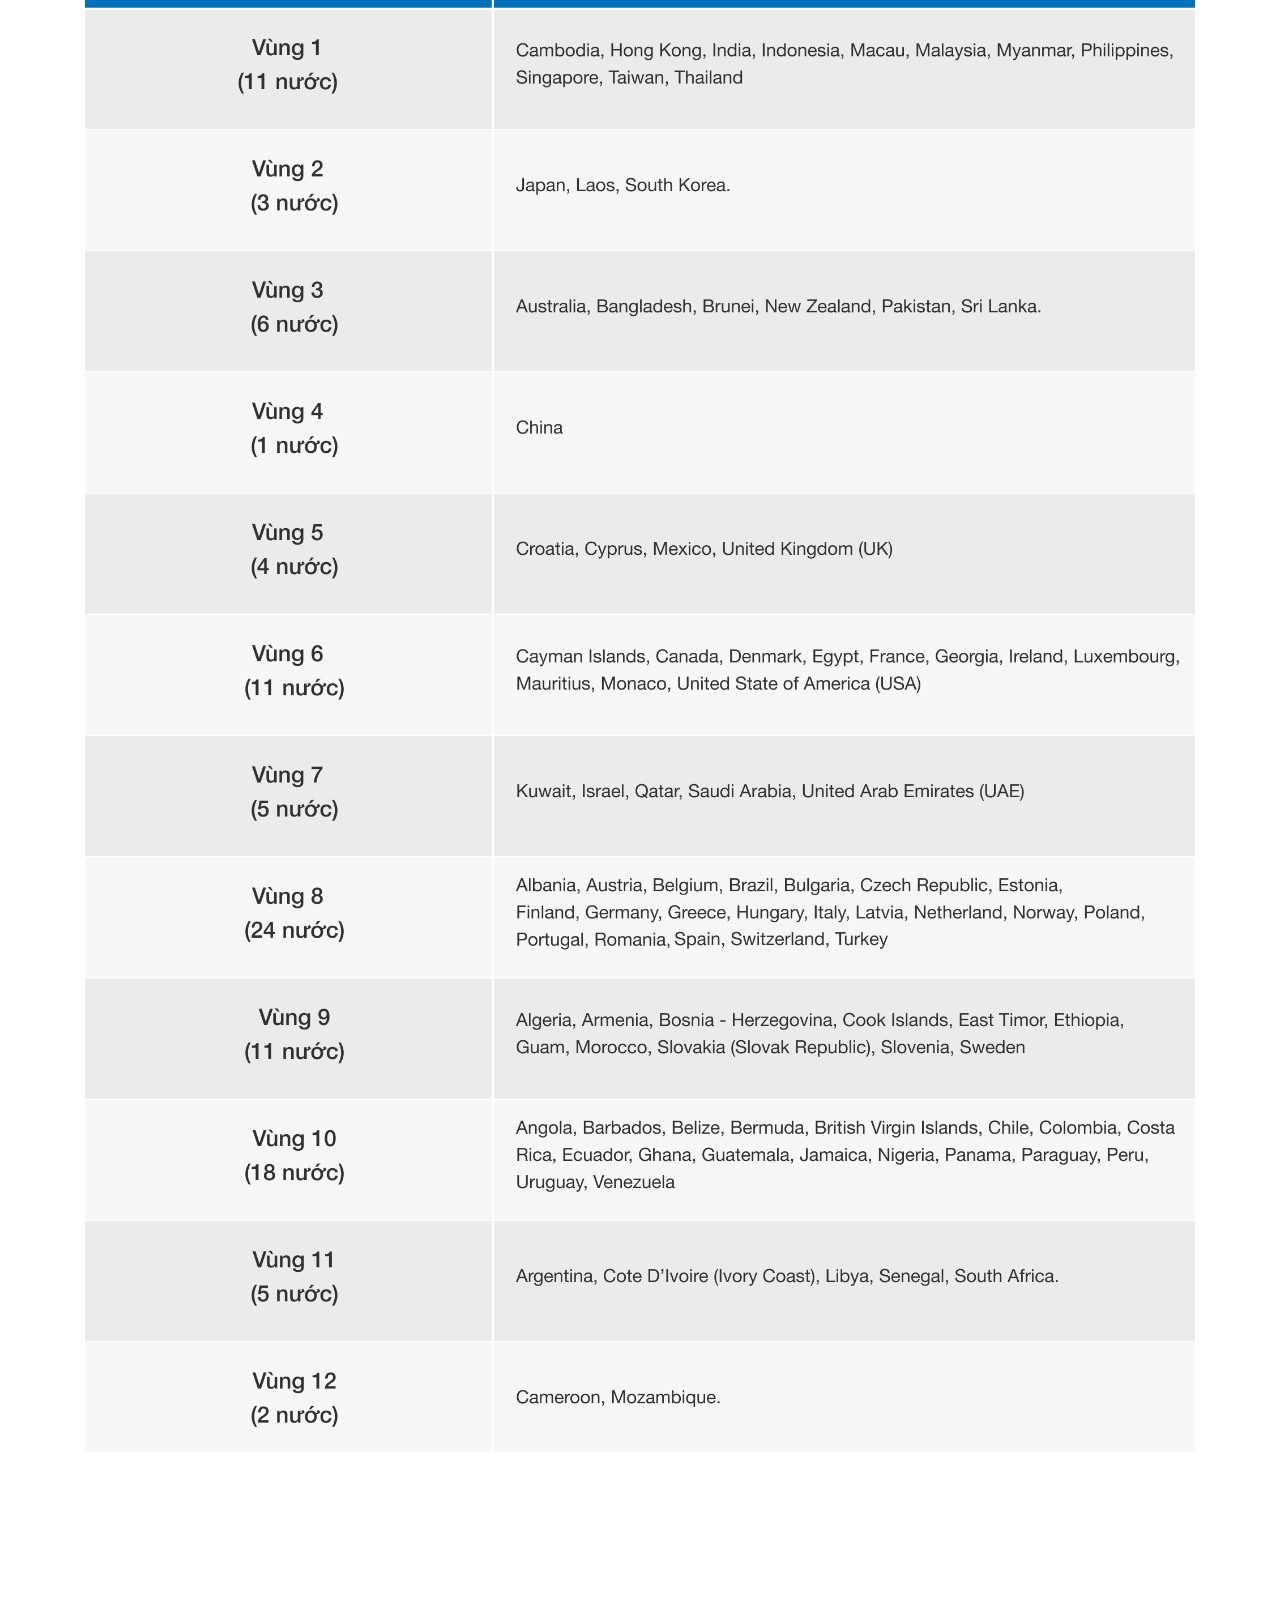
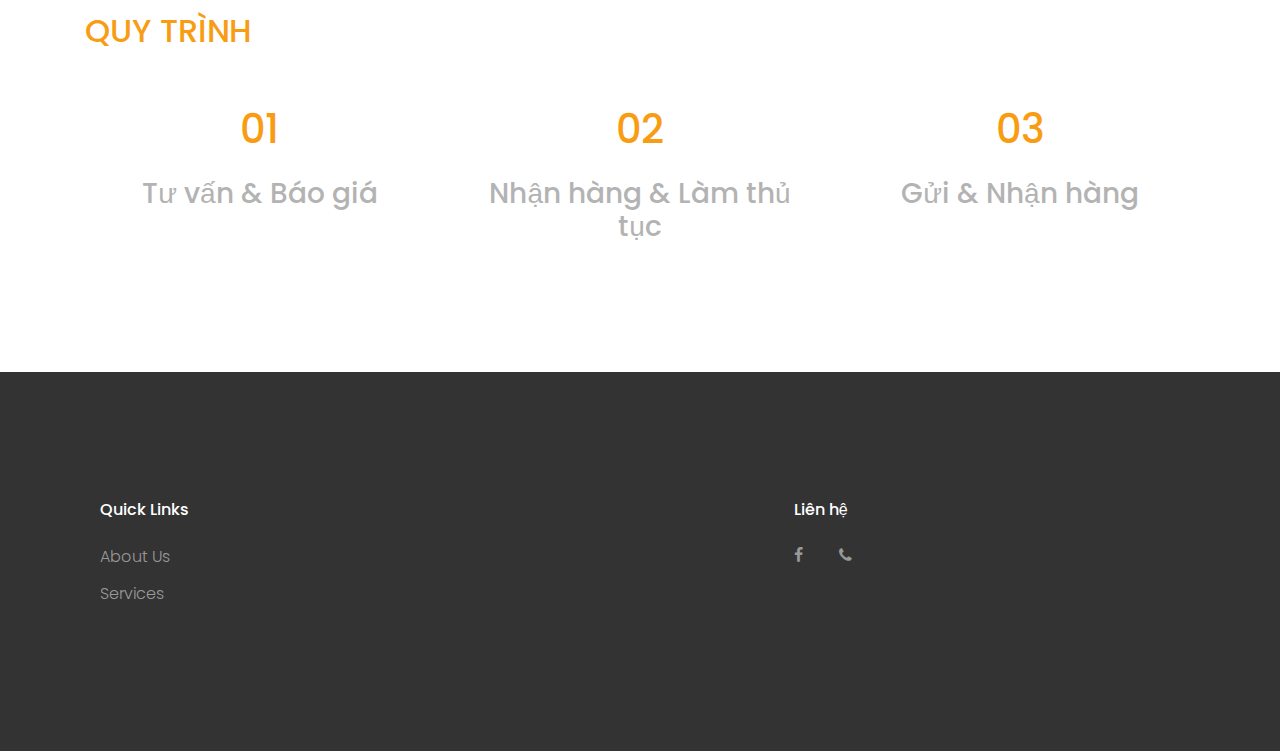
==== commit 20a8ceda: "fix bug scroll" ====
--- a/index.html
+++ b/index.html
@@ -83,7 +83,7 @@
     </div>
   </div>
 
-  <div class="container" id="gioithieu" style="-webkit-overflow-scrolling: touch;overflow-y: scroll;"> 
+  <div class="container" id="gioithieu" style="-webkit-overflow-scrolling: touch"> 
     <div class="row align-items-center no-gutters align-items-stretch overlap-section" style="z-index: 0;">
       <div class="col-md-4">
         <div class="feature-1 pricing h-100 text-center">
--- a/css/style.css
+++ b/css/style.css
@@ -3,8 +3,11 @@
   line-height: 1.7;
   color: #4d4d4d;
   font-weight: 300;
-  font-size: 1rem; 
-  -webkit-overflow-scrolling: touch;}
+  font-size: 1rem;}
+
+  html {
+    scroll-behavior: smooth;
+  }
 
 ::-moz-selection {
   background: #000;
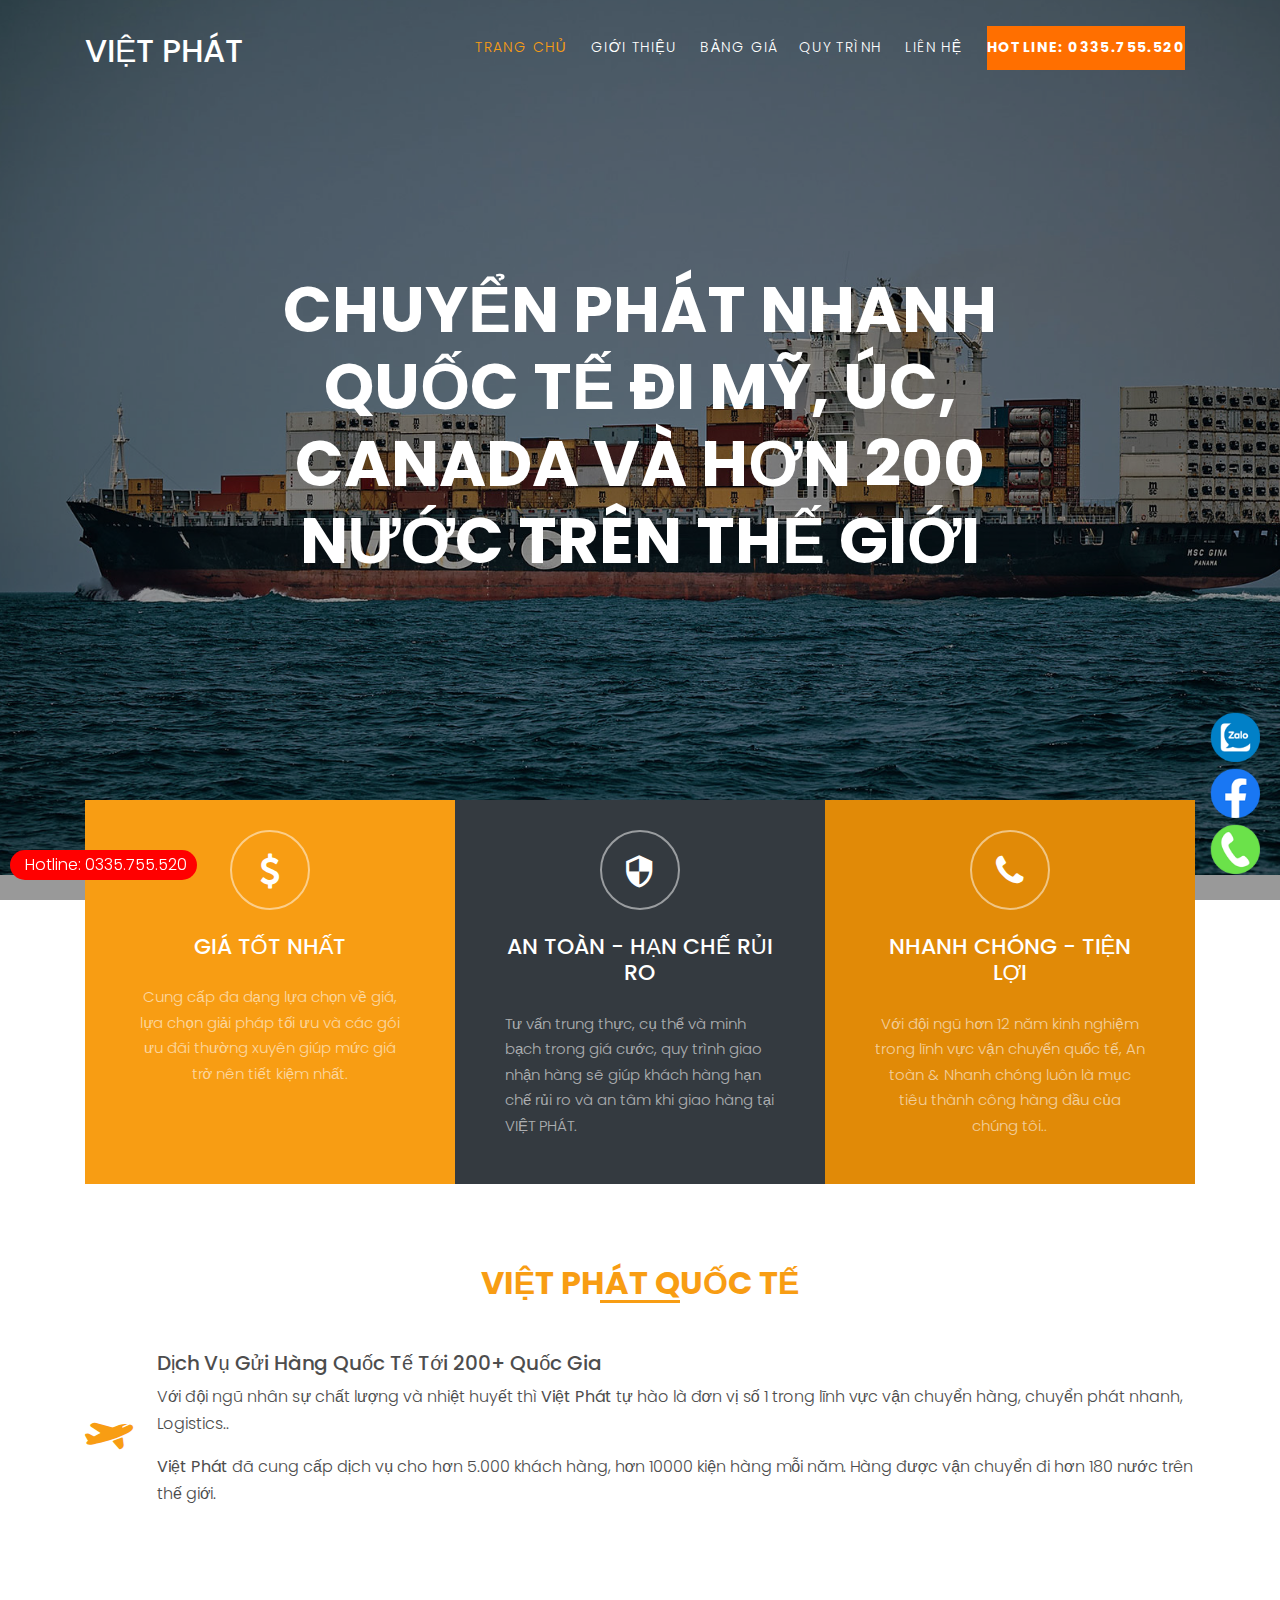
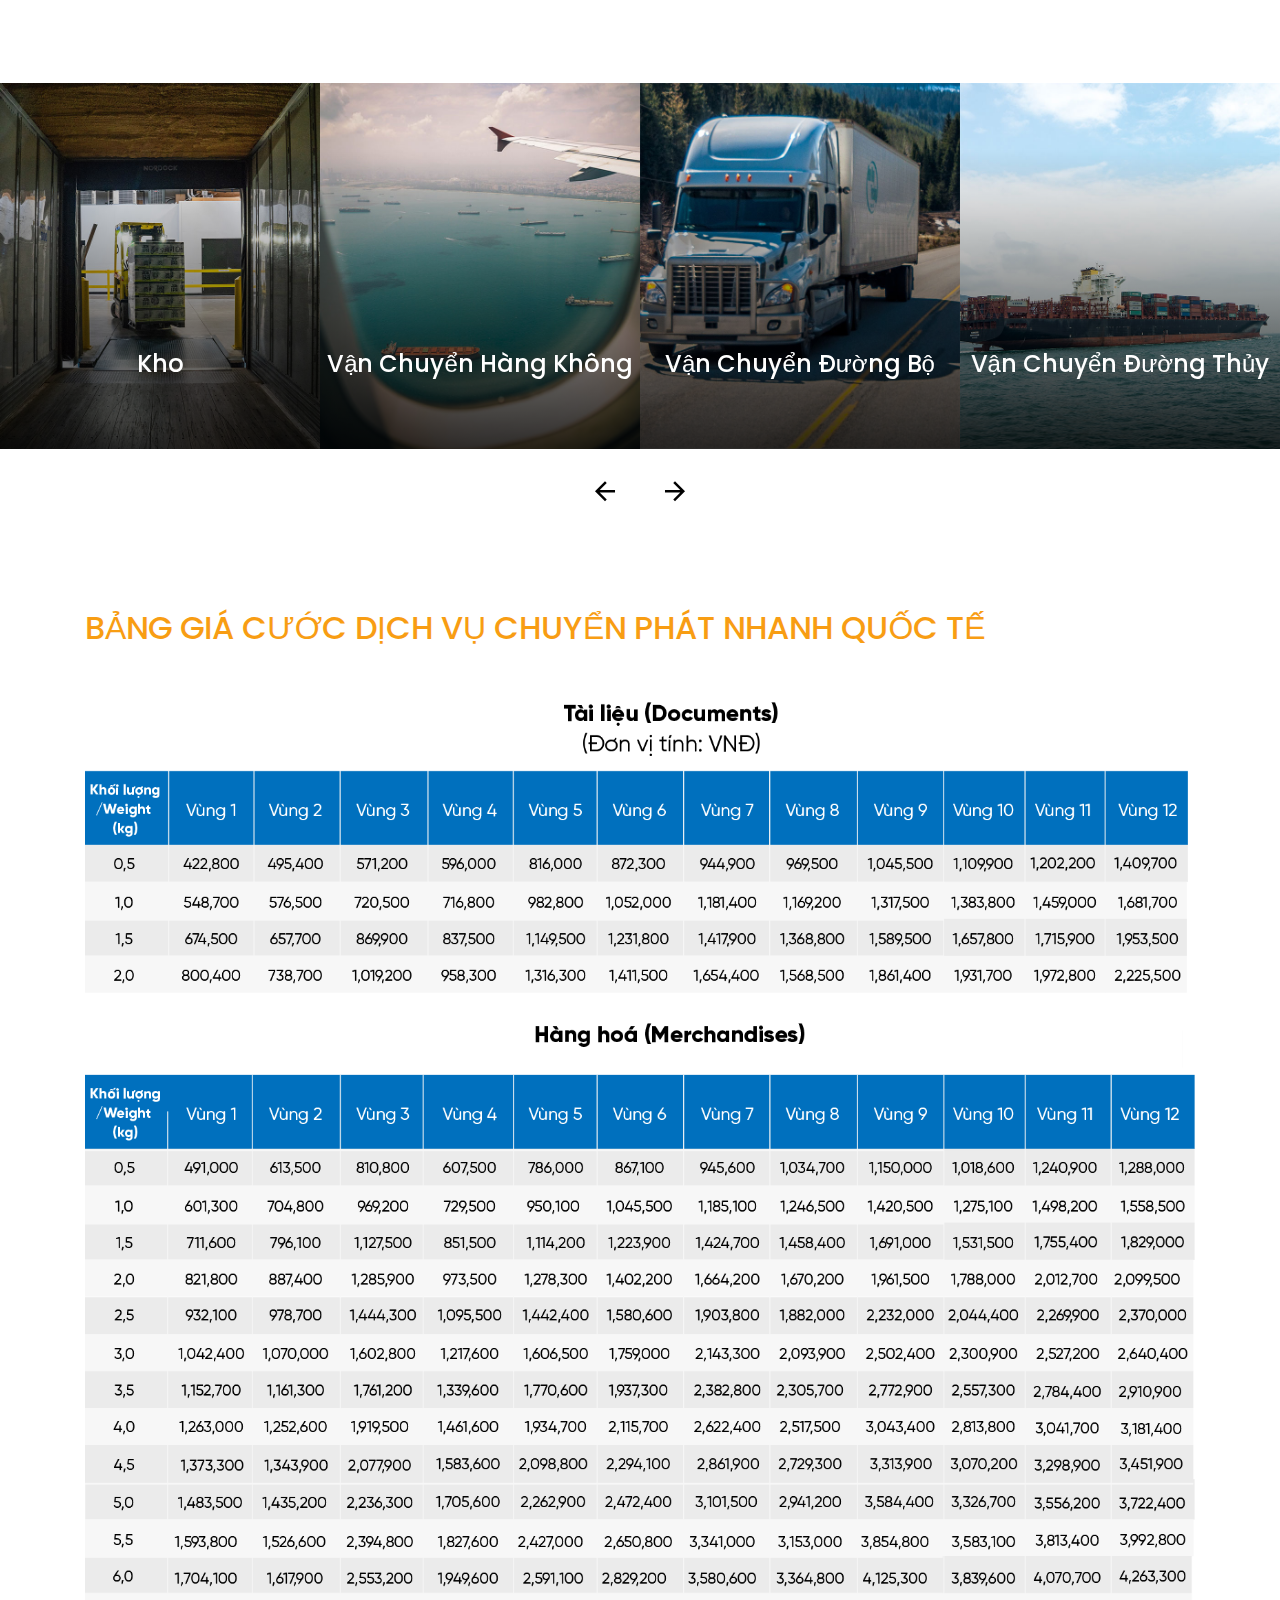
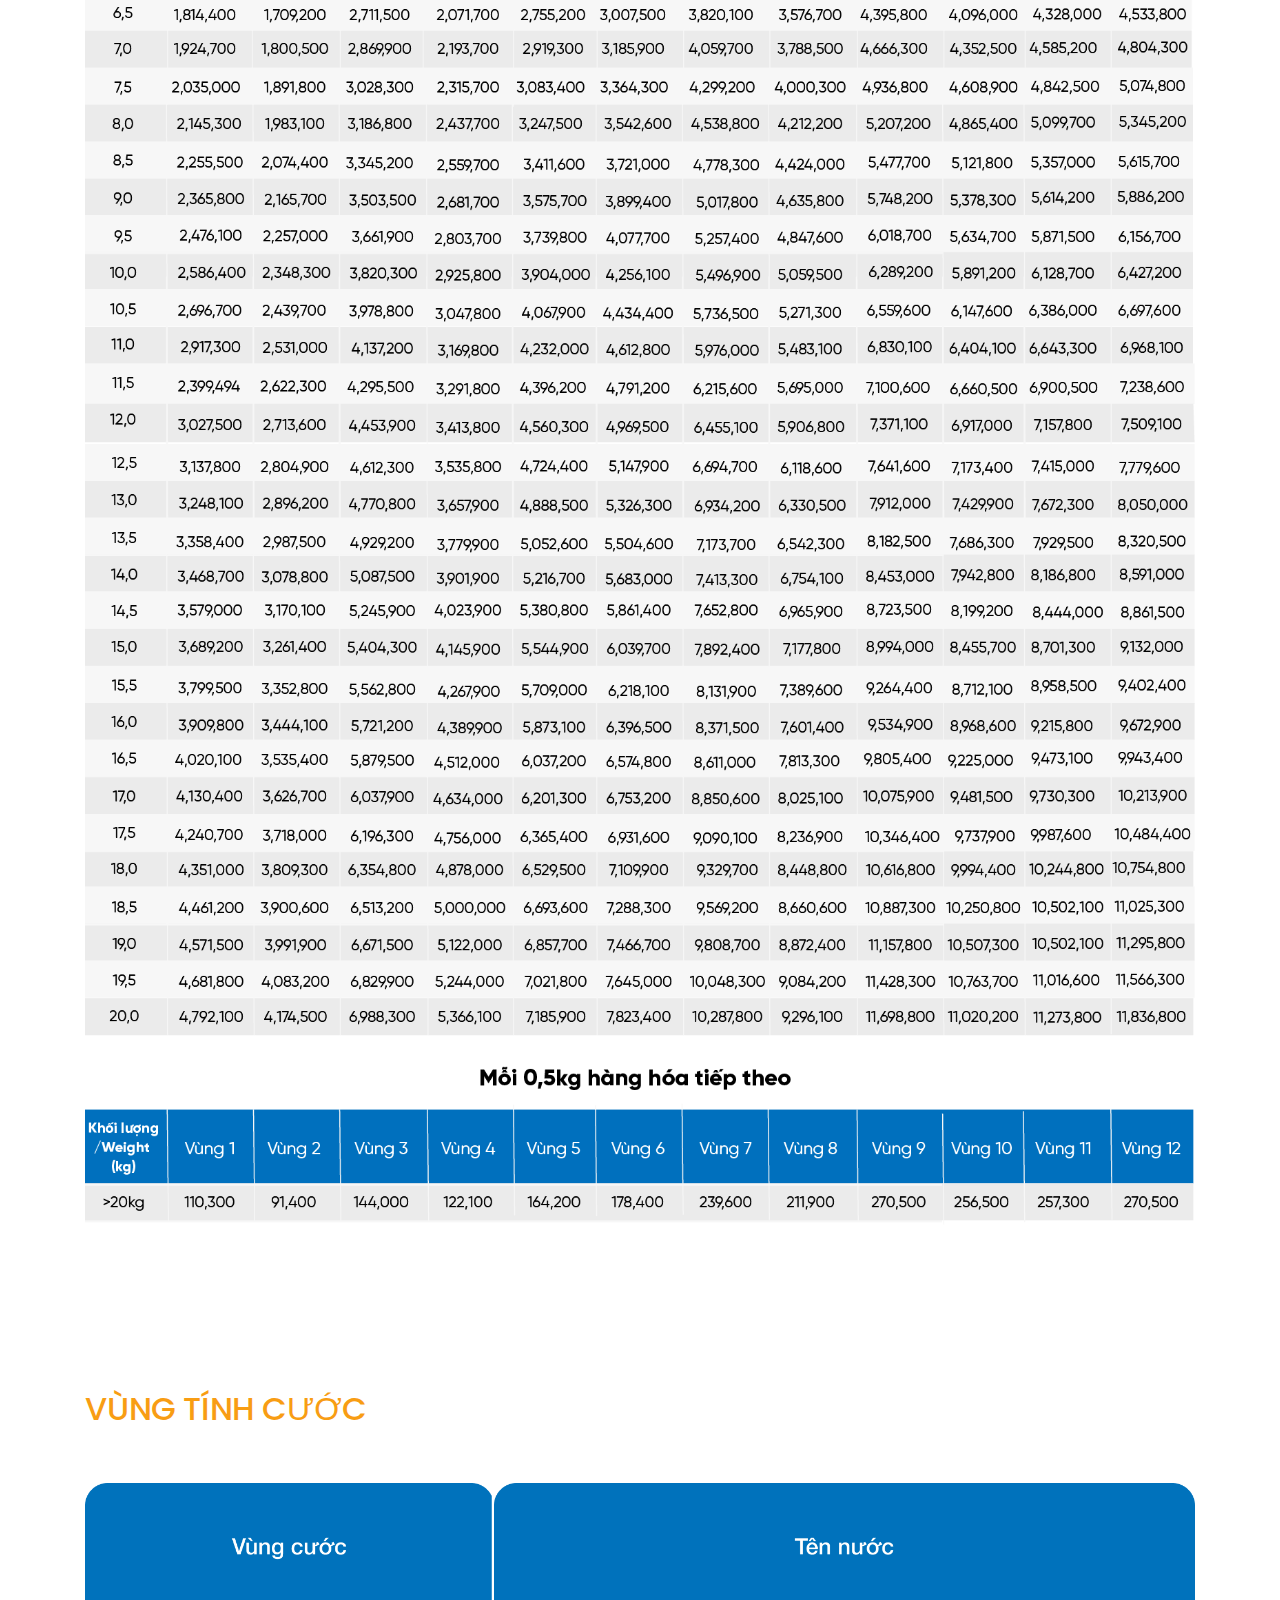
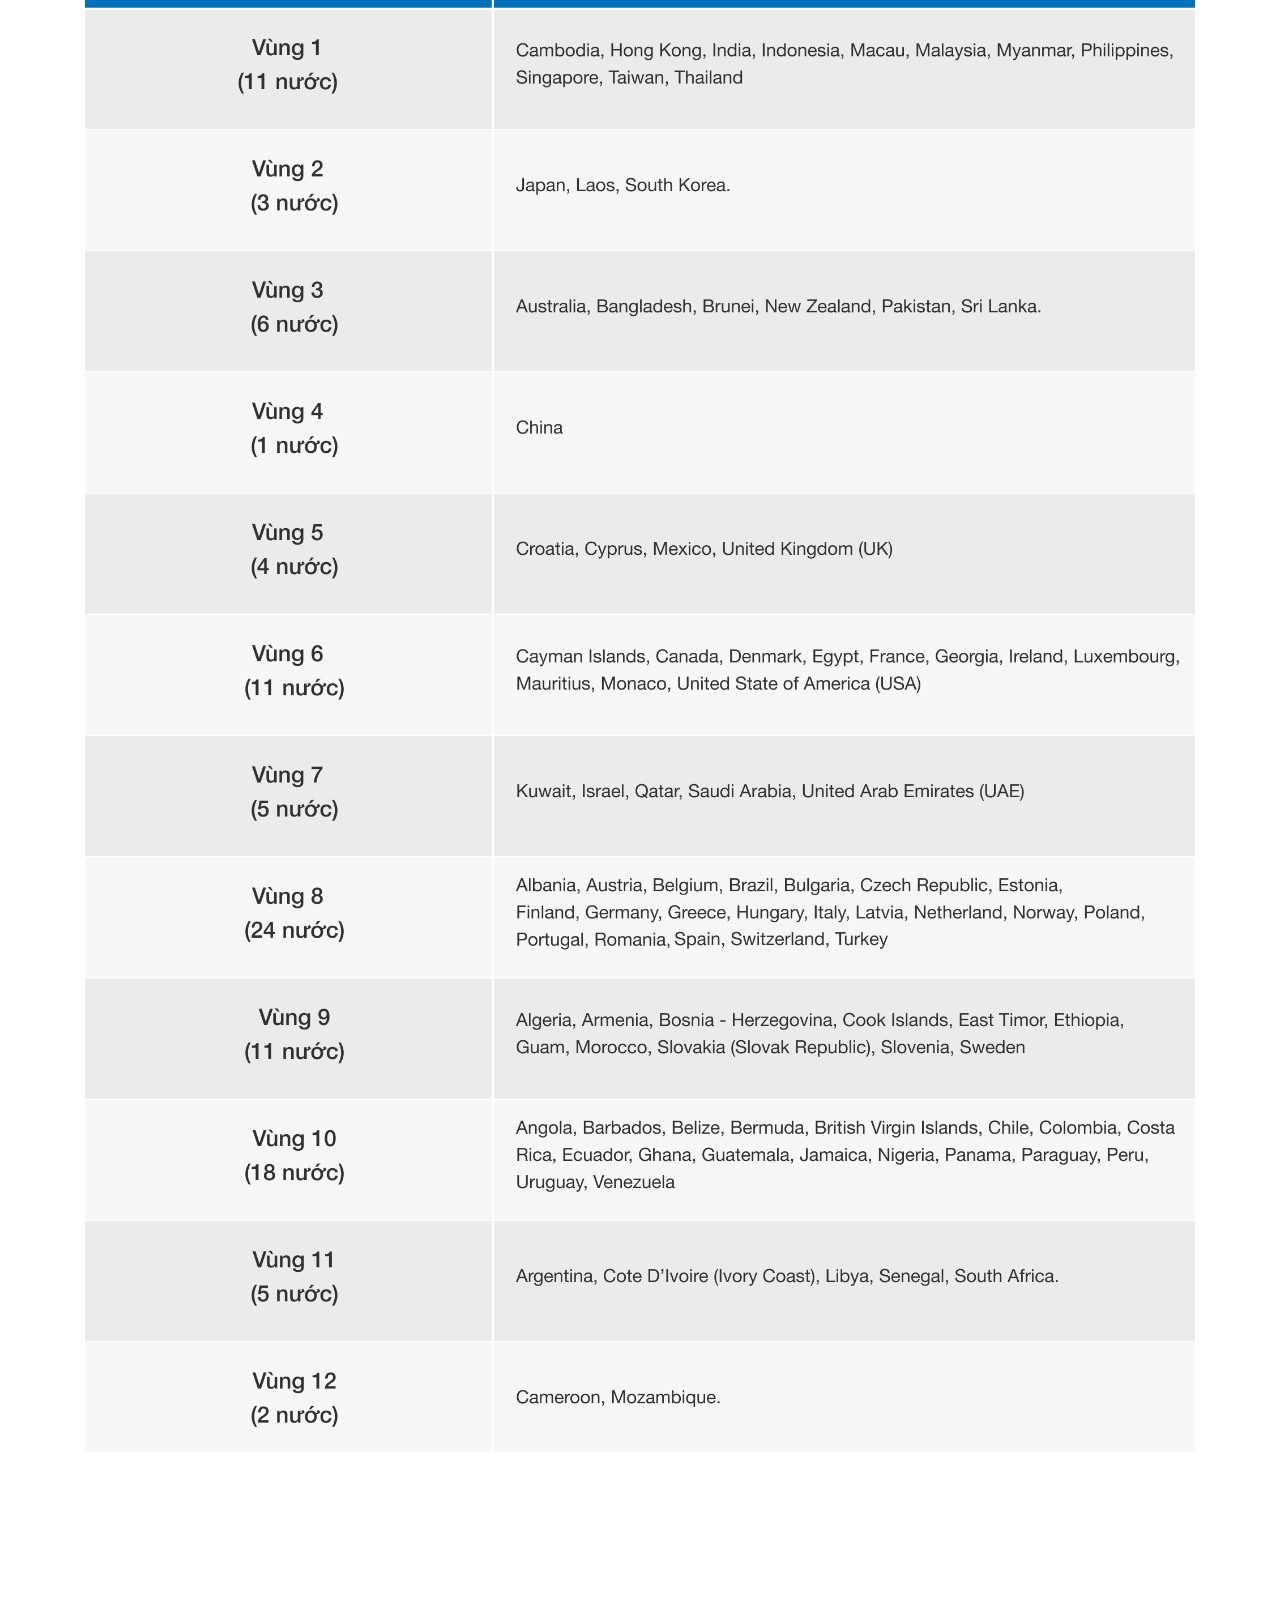
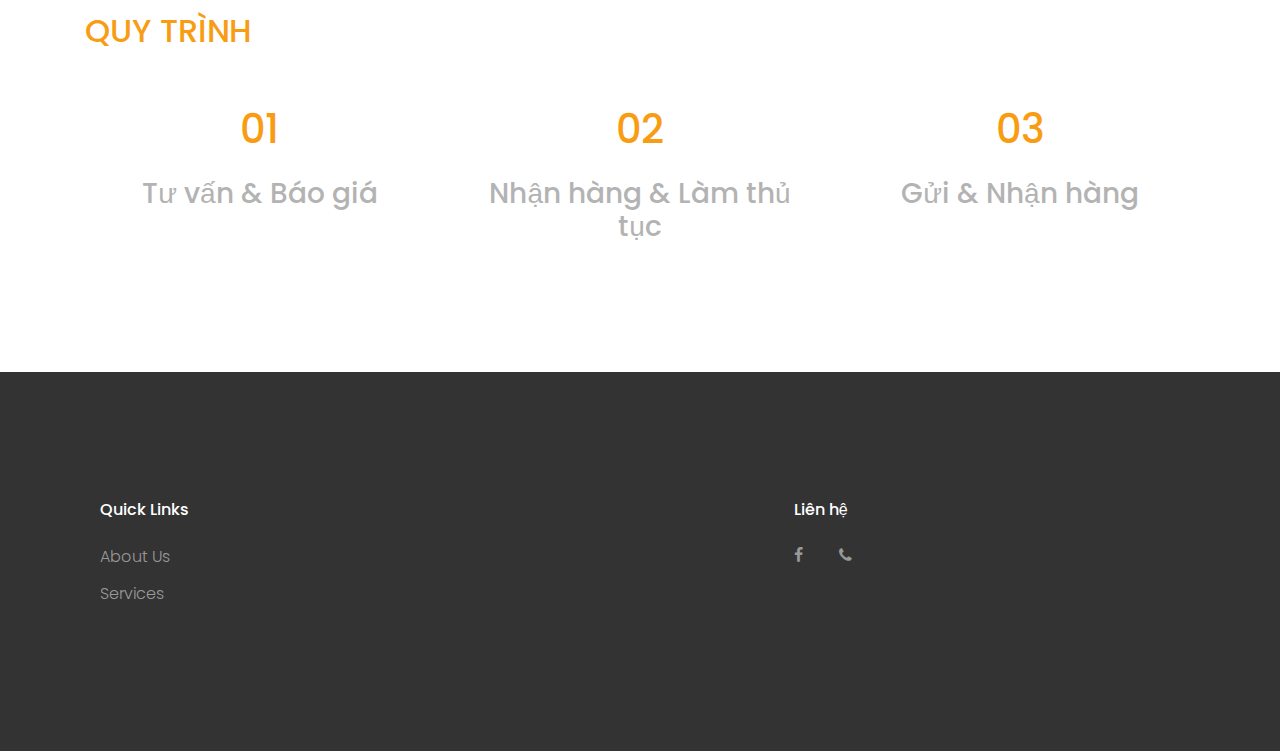
==== commit 5fac6b34: "fix phone number" ====
--- a/index.html
+++ b/index.html
@@ -58,7 +58,7 @@
                 <li><a href="#" onclick="scrollToDiv('banggia')">Bảng Giá</a>
                 <li><a href="#" onclick="scrollToDiv('quytrinh')">Quy Trình</a></li>
                 <li><a href="#" onclick="scrollToDiv('footer')">Liên Hệ</a></li>
-                <li class="hotlineMenu"><a href="tel:0335755520">Hotline: 0934.835.835</a></li>
+                <li class="hotlineMenu"><a href="tel:0335755520">Hotline: 0335.755.520</a></li>
               </ul>
             </nav>
           </div>
